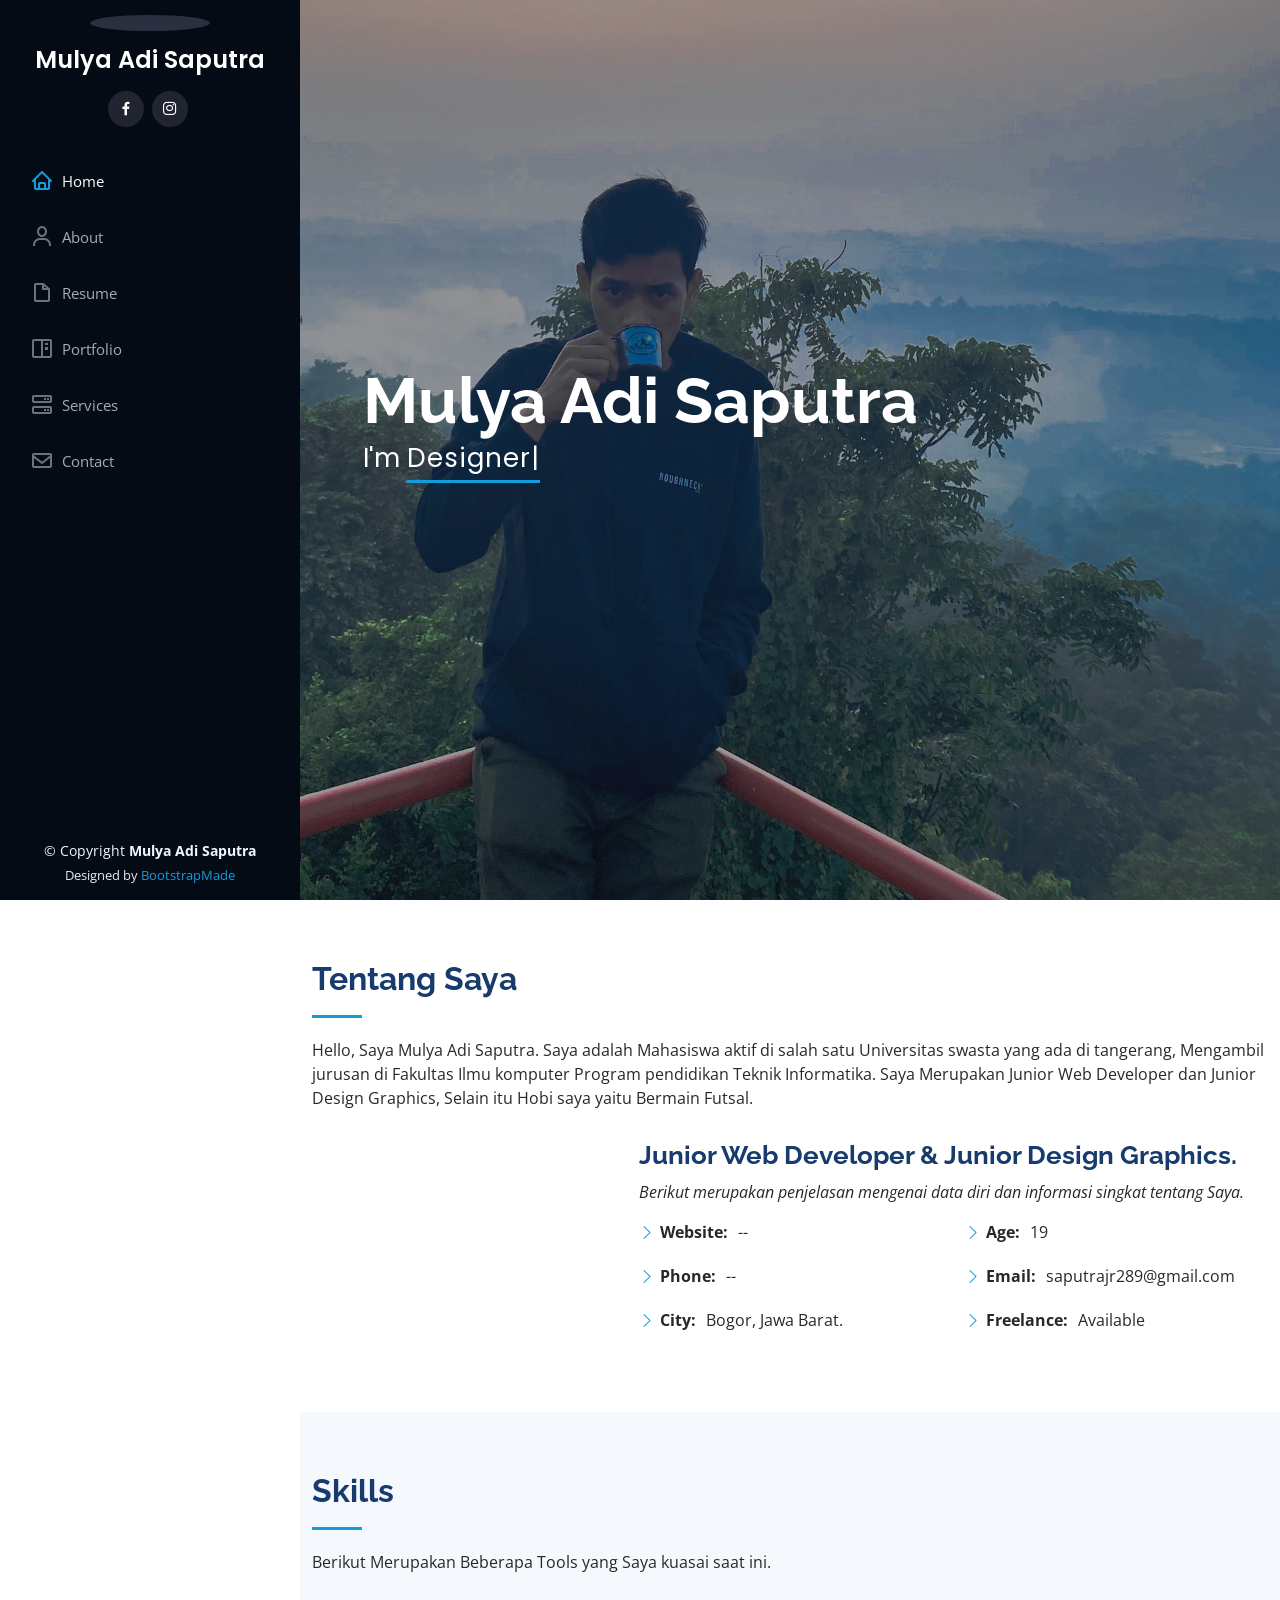
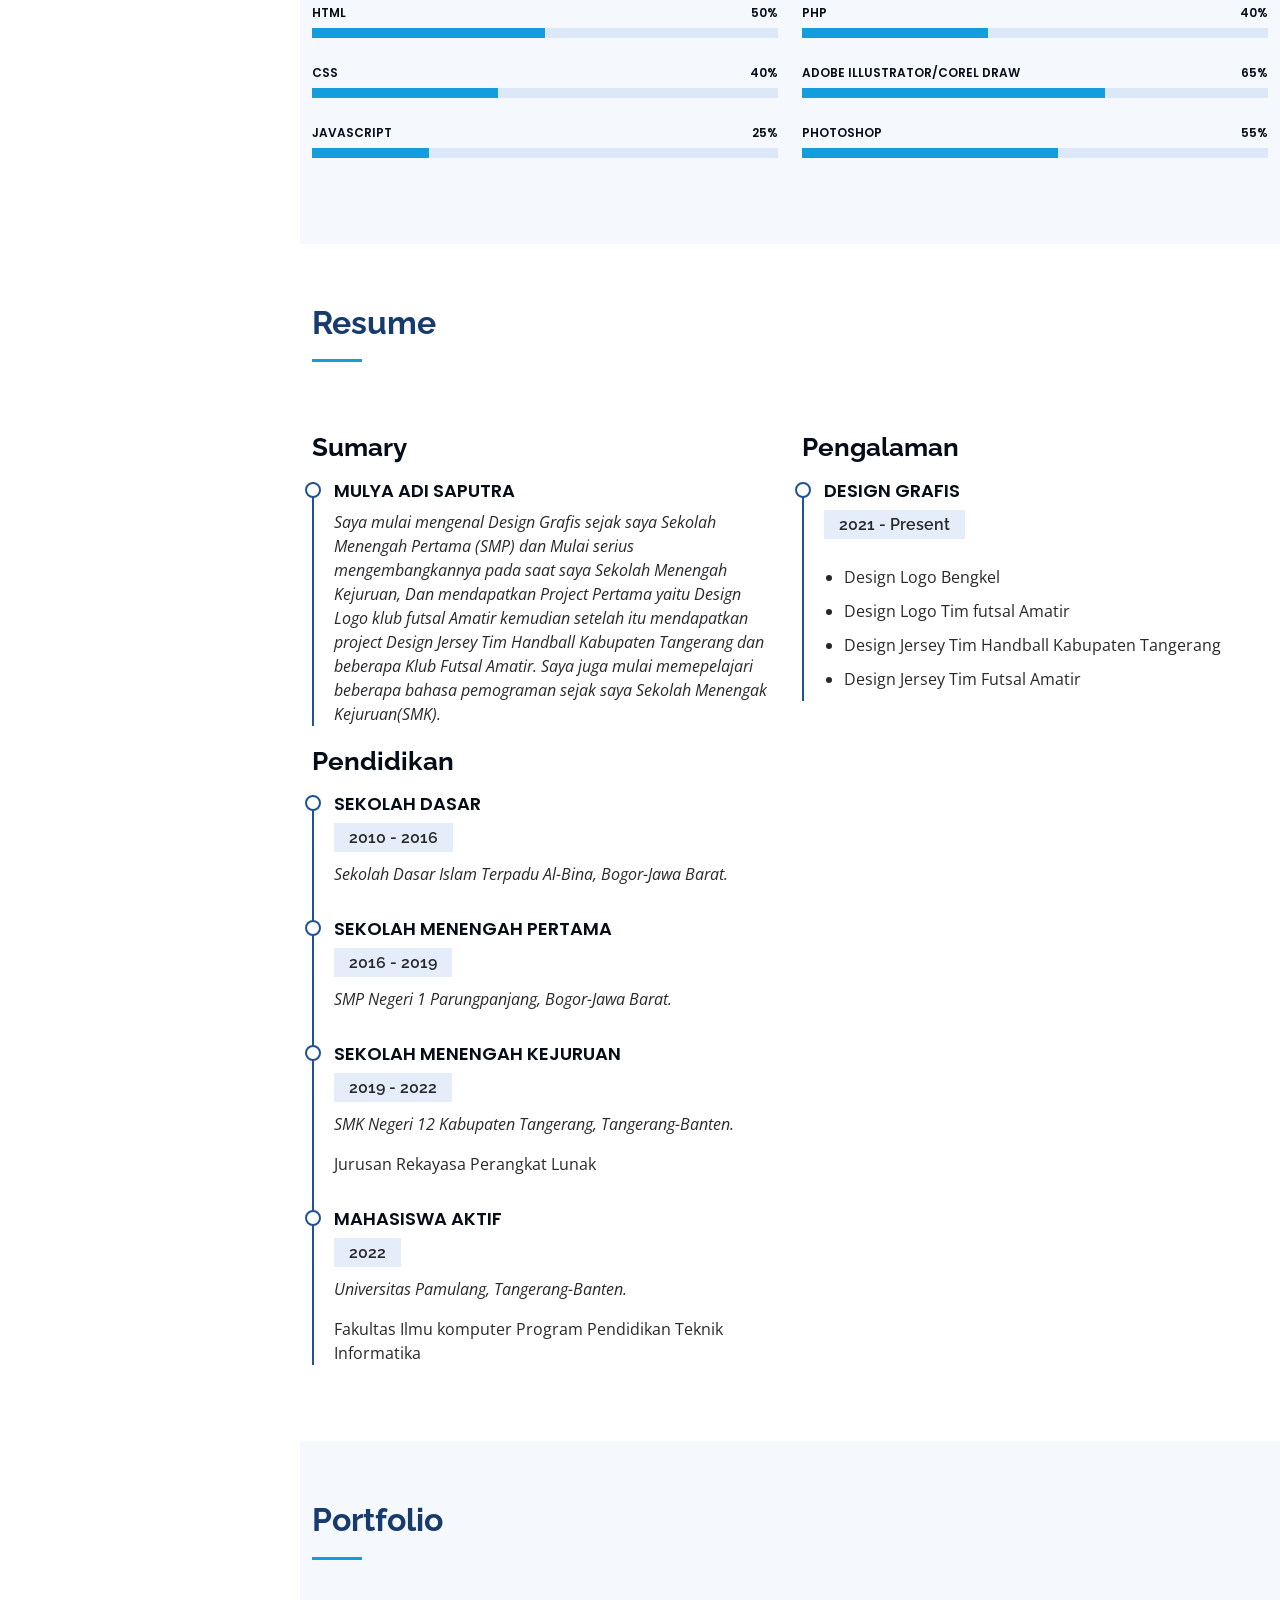
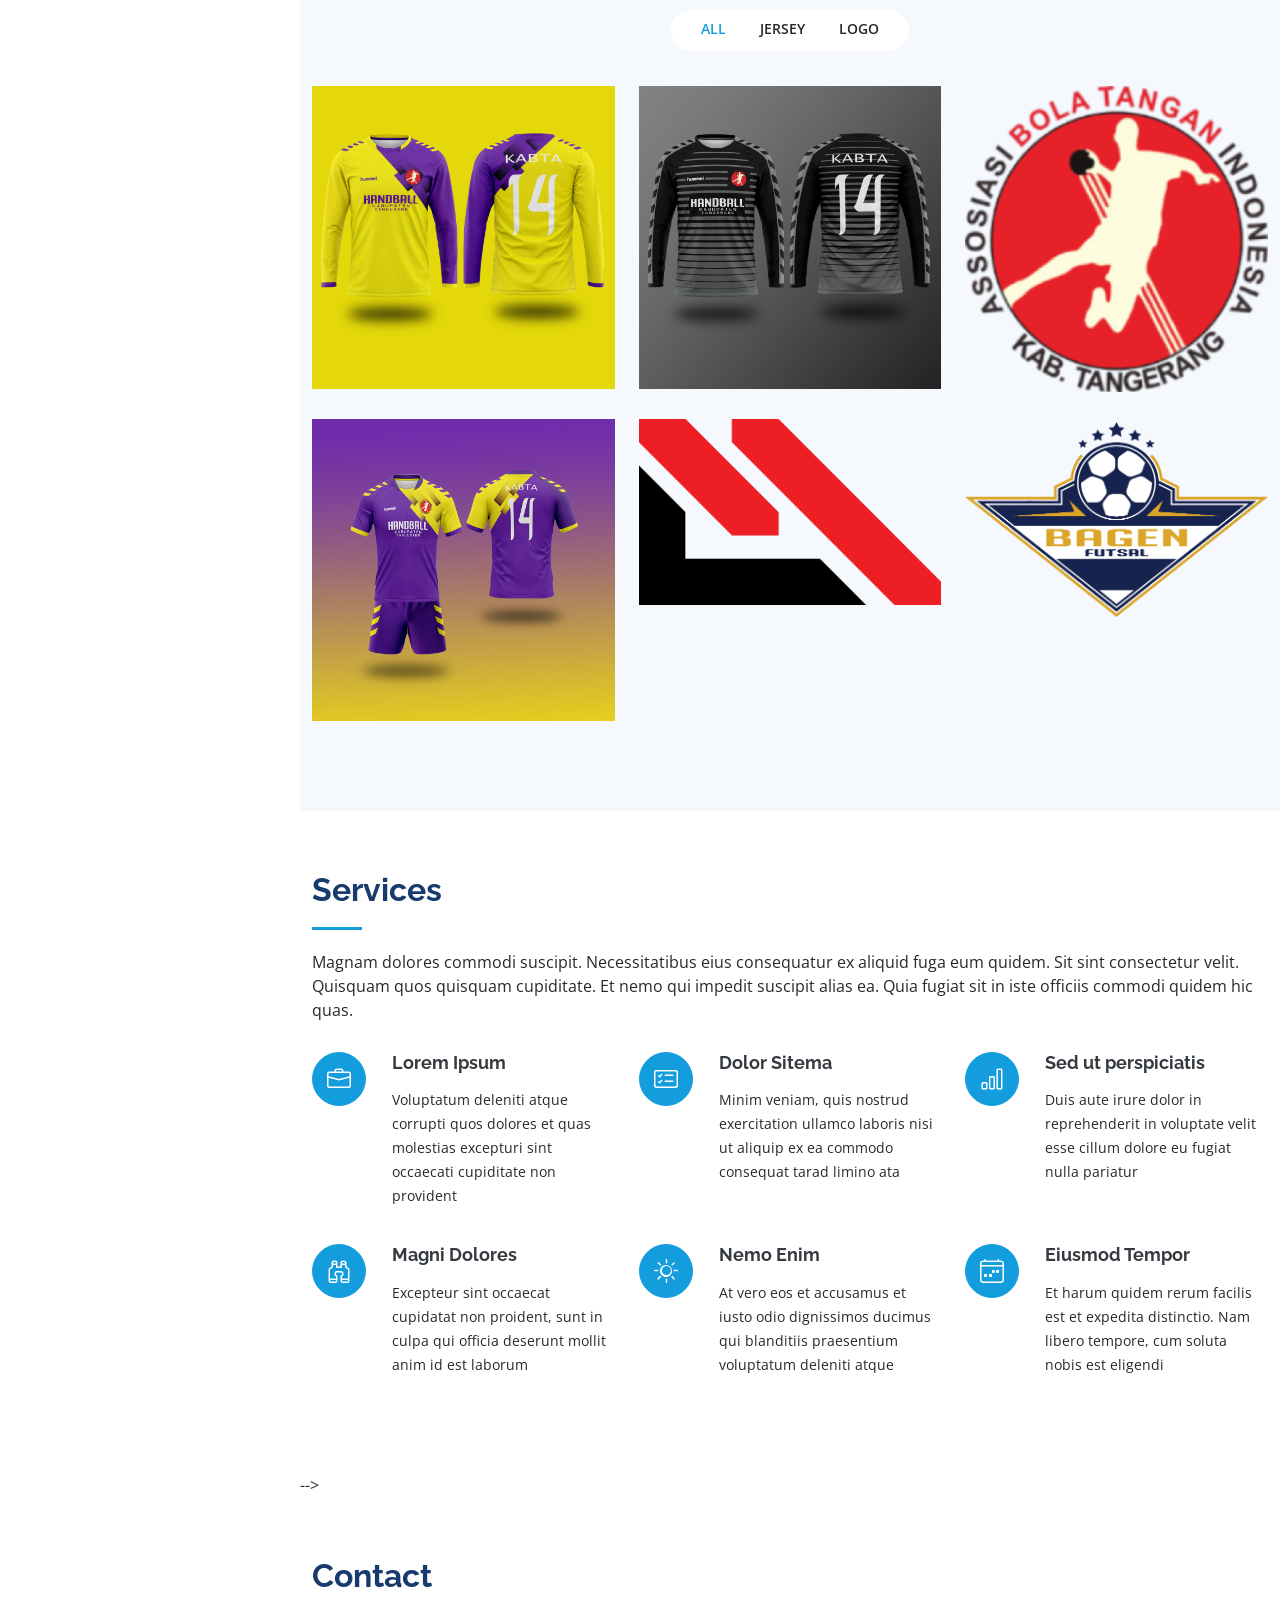
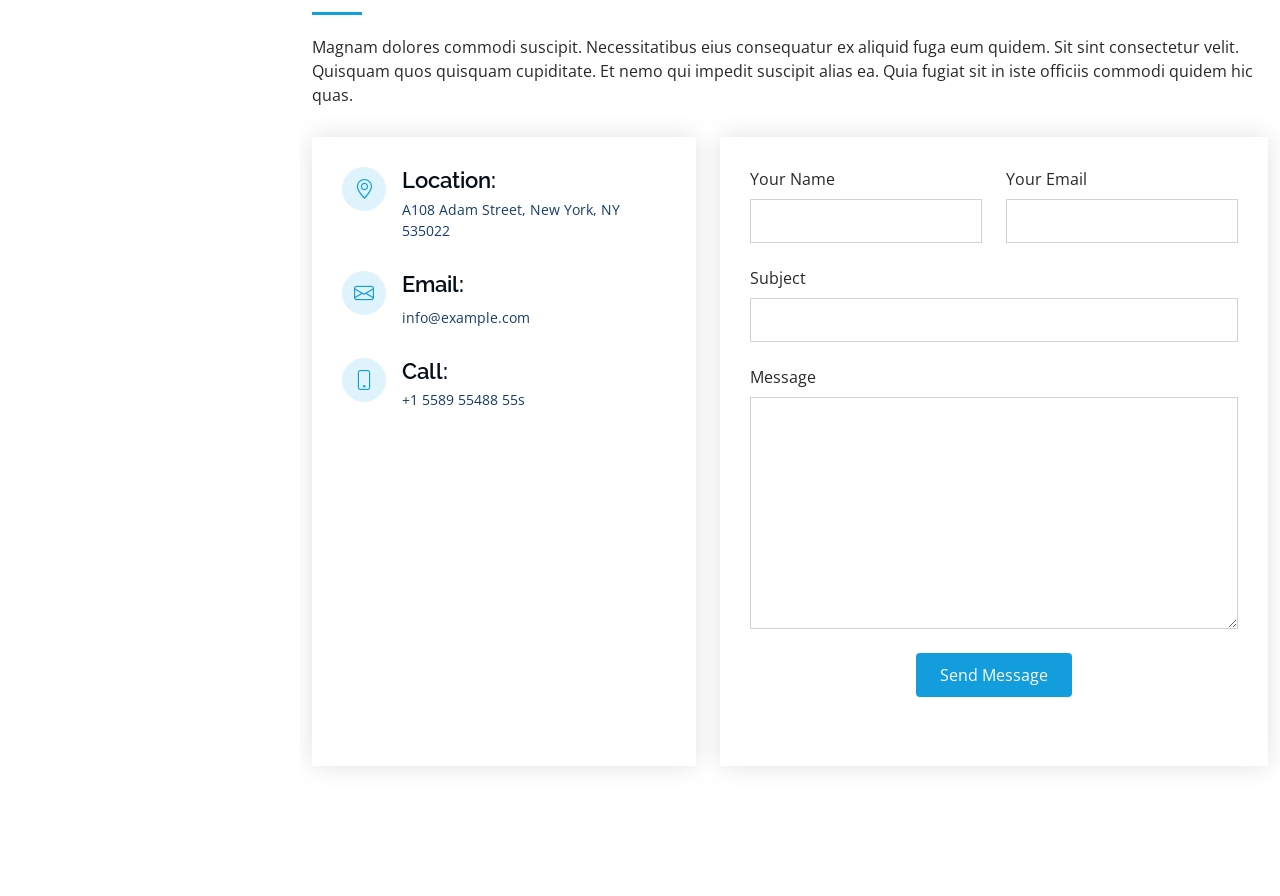
==== index.html @ 289c13e4 "first commit" ====
<!DOCTYPE html>
<html lang="en">

<head>
  <meta charset="utf-8">
  <meta content="width=device-width, initial-scale=1.0" name="viewport">

  <title> Mulya Adi Saputra</title>
  <meta content="" name="description">
  <meta content="" name="keywords">

  <!-- Favicons -->
  <link href="assets/img/mas.png" rel="icon">
  <link href="assets/img/apple-touch-icon.png" rel="apple-touch-icon">

  <!-- Google Fonts -->
  <link href="https://fonts.googleapis.com/css?family=Open+Sans:300,300i,400,400i,600,600i,700,700i|Raleway:300,300i,400,400i,500,500i,600,600i,700,700i|Poppins:300,300i,400,400i,500,500i,600,600i,700,700i" rel="stylesheet">

  <!-- Vendor CSS Files -->
  <link href="assets/vendor/aos/aos.css" rel="stylesheet">
  <link href="assets/vendor/bootstrap/css/bootstrap.min.css" rel="stylesheet">
  <link href="assets/vendor/bootstrap-icons/bootstrap-icons.css" rel="stylesheet">
  <link href="assets/vendor/boxicons/css/boxicons.min.css" rel="stylesheet">
  <link href="assets/vendor/glightbox/css/glightbox.min.css" rel="stylesheet">
  <link href="assets/vendor/swiper/swiper-bundle.min.css" rel="stylesheet">

  <!-- Template Main CSS File -->
  <link href="assets/css/style.css" rel="stylesheet">

  <!-- =======================================================
  * Template Name: iPortfolio - v3.9.1
  * Template URL: https://bootstrapmade.com/iportfolio-bootstrap-portfolio-websites-template/
  * Author: BootstrapMade.com
  * License: https://bootstrapmade.com/license/
  ======================================================== -->
</head>

<body>

  <!-- ======= Mobile nav toggle button ======= -->
  <i class="bi bi-list mobile-nav-toggle d-xl-none"></i>

  <!-- ======= Header ======= -->
  <header id="header">
    <div class="d-flex flex-column">

      <div class="profile">
        <img src="assets/img/profile.jpg" alt="" class="img-fluid rounded-circle">
        <h1 class="text-light"><a href="index.html">Mulya Adi Saputra</a></h1>
        <div class="social-links mt-3 text-center">
        <!--  <a href="#" class="twitter"><i class="bx bxl-twitter"></i></a>-->
          <a href="#" class="facebook"><i class="bx bxl-facebook"></i></a>
          <a href="#" class="instagram"><i class="bx bxl-instagram"></i></a>
          <!--<a href="#" class="google-plus"><i class="bx bxl-skype"></i></a>-->
          <!--<a href="#" class="linkedin"><i class="bx bxl-linkedin"></i></a>-->
        </div>
      </div>

      <nav id="navbar" class="nav-menu navbar">
        <ul>
          <li><a href="#hero" class="nav-link scrollto active"><i class="bx bx-home"></i> <span>Home</span></a></li>
          <li><a href="#about" class="nav-link scrollto"><i class="bx bx-user"></i> <span>About</span></a></li>
          <li><a href="#resume" class="nav-link scrollto"><i class="bx bx-file-blank"></i> <span>Resume</span></a></li>
          <li><a href="#portfolio" class="nav-link scrollto"><i class="bx bx-book-content"></i> <span>Portfolio</span></a></li>
          <li><a href="#services" class="nav-link scrollto"><i class="bx bx-server"></i> <span>Services</span></a></li>
          <li><a href="#contact" class="nav-link scrollto"><i class="bx bx-envelope"></i> <span>Contact</span></a></li>
        </ul>
      </nav><!-- .nav-menu -->
    </div>
  </header><!-- End Header -->

  <!-- ======= Hero Section ======= -->
  <section id="hero" class="d-flex flex-column justify-content-center align-items-center">
    <div class="hero-container" data-aos="fade-in">
      <h1>Mulya Adi Saputra</h1>
      <p>I'm <span class="typed" data-typed-items="Designer, Jersey Designer, Freelancer, Futsal Player"></span></p>
    </div>
  </section><!-- End Hero -->

  <main id="main">

    <!-- ======= About Section ======= -->
    <section id="about" class="about">
      <div class="container">

        <div class="section-title">
          <h2>Tentang Saya</h2>
          <p>Hello, Saya Mulya Adi Saputra. Saya adalah Mahasiswa aktif di salah satu Universitas swasta yang ada di tangerang, Mengambil jurusan di Fakultas Ilmu komputer Program pendidikan Teknik Informatika. Saya Merupakan Junior Web Developer dan Junior Design Graphics, Selain itu Hobi saya yaitu Bermain Futsal. </p>
        </div>

        <div class="row">
          <div class="col-lg-4" data-aos="fade-right">
            <img src="assets/img/profile.jpg" class="img-fluid" alt="">
          </div>
          <div class="col-lg-8 pt-4 pt-lg-0 content" data-aos="fade-left">
            <h3>Junior Web Developer &amp; Junior Design Graphics.</h3>
            <p class="fst-italic">
              Berikut merupakan penjelasan mengenai data diri dan informasi singkat tentang Saya.
            </p>
            <div class="row">
              <div class="col-lg-6">
                <ul>
                  <!--<li><i class="bi bi-chevron-right"></i> <strong>Birthday:</strong> <span>1 May 1995</span></li>-->
                  <li><i class="bi bi-chevron-right"></i> <strong>Website:</strong> <span>--</span></li>
                  <li><i class="bi bi-chevron-right"></i> <strong>Phone:</strong> <span>--</span></li>
                  <li><i class="bi bi-chevron-right"></i> <strong>City:</strong> <span>Bogor, Jawa Barat.</span></li>
                </ul>
              </div>
              <div class="col-lg-6">
                <ul>
                  <li><i class="bi bi-chevron-right"></i> <strong>Age:</strong> <span>19</span></li>
                   <!--<li><i class="bi bi-chevron-right"></i> <strong>Degree:</strong> <span>Master</span></li>-->
                  <li><i class="bi bi-chevron-right"></i> <strong>Email:</strong> <span>saputrajr289@gmail.com</span></li>
                  <li><i class="bi bi-chevron-right"></i> <strong>Freelance:</strong> <span>Available</span></li>
                </ul>
              </div>
            </div>
            <p>
              <!--Officiis eligendi itaque labore et dolorum mollitia officiis optio vero. Quisquam sunt adipisci omnis et ut. Nulla accusantium dolor incidunt officia tempore. Et eius omnis.
              Cupiditate ut dicta maxime officiis quidem quia. Sed et consectetur qui quia repellendus itaque neque. Aliquid amet quidem ut quaerat cupiditate. Ab et eum qui repellendus omnis culpa magni laudantium dolores.
            </p>-->
          </div>
        </div>

      </div>
    </section><!-- End About Section -->

    <!-- ======= Facts Section ======= -->
    <!--<section id="facts" class="facts">
      <div class="container">

        <div class="section-title">
          <h2>Facts</h2>
          <p>Magnam dolores commodi suscipit. Necessitatibus eius consequatur ex aliquid fuga eum quidem. Sit sint consectetur velit. Quisquam quos quisquam cupiditate. Et nemo qui impedit suscipit alias ea. Quia fugiat sit in iste officiis commodi quidem hic quas.</p>
        </div>

        <div class="row no-gutters">

          <div class="col-lg-3 col-md-6 d-md-flex align-items-md-stretch" data-aos="fade-up">
            <div class="count-box">
              <i class="bi bi-emoji-smile"></i>
              <span data-purecounter-start="0" data-purecounter-end="232" data-purecounter-duration="1" class="purecounter"></span>
              <p><strong>Happy Clients</strong> consequuntur quae</p>
            </div>
          </div>

          <div class="col-lg-3 col-md-6 d-md-flex align-items-md-stretch" data-aos="fade-up" data-aos-delay="100">
            <div class="count-box">
              <i class="bi bi-journal-richtext"></i>
              <span data-purecounter-start="0" data-purecounter-end="521" data-purecounter-duration="1" class="purecounter"></span>
              <p><strong>Projects</strong> adipisci atque cum quia aut</p>
            </div>
          </div>

          <div class="col-lg-3 col-md-6 d-md-flex align-items-md-stretch" data-aos="fade-up" data-aos-delay="200">
            <div class="count-box">
              <i class="bi bi-headset"></i>
              <span data-purecounter-start="0" data-purecounter-end="1453" data-purecounter-duration="1" class="purecounter"></span>
              <p><strong>Hours Of Support</strong> aut commodi quaerat</p>
            </div>
          </div>

          <div class="col-lg-3 col-md-6 d-md-flex align-items-md-stretch" data-aos="fade-up" data-aos-delay="300">
            <div class="count-box">
              <i class="bi bi-people"></i>
              <span data-purecounter-start="0" data-purecounter-end="32" data-purecounter-duration="1" class="purecounter"></span>
              <p><strong>Hard Workers</strong> rerum asperiores dolor</p>
            </div>
          </div>

        </div>

      </div>
    </section> --><!-- End Facts Section -->

    <!-- ======= Skills Section ======= -->
    <section id="skills" class="skills section-bg">
      <div class="container">

        <div class="section-title">
          <h2>Skills</h2>
          <p>Berikut Merupakan Beberapa Tools yang Saya kuasai saat ini.</p>
        </div>

        <div class="row skills-content">

          <div class="col-lg-6" data-aos="fade-up">

            <div class="progress">
              <span class="skill">HTML <i class="val">50%</i></span>
              <div class="progress-bar-wrap">
                <div class="progress-bar" role="progressbar" aria-valuenow="50" aria-valuemin="0" aria-valuemax="50"></div>
              </div>
            </div>

            <div class="progress">
              <span class="skill">CSS <i class="val">40%</i></span>
              <div class="progress-bar-wrap">
                <div class="progress-bar" role="progressbar" aria-valuenow="40" aria-valuemin="0" aria-valuemax="40"></div>
              </div>
            </div>

            <div class="progress">
              <span class="skill">JavaScript <i class="val">25%</i></span>
              <div class="progress-bar-wrap">
                <div class="progress-bar" role="progressbar" aria-valuenow="25" aria-valuemin="0" aria-valuemax="20"></div>
              </div>
            </div>

          </div>

          <div class="col-lg-6" data-aos="fade-up" data-aos-delay="100">

            <div class="progress">
              <span class="skill">PHP <i class="val">40%</i></span>
              <div class="progress-bar-wrap">
                <div class="progress-bar" role="progressbar" aria-valuenow="40" aria-valuemin="0" aria-valuemax="40"></div>
              </div>
            </div>

            <div class="progress">
              <span class="skill">Adobe Illustrator/Corel Draw<i class="val">65%</i></span>
              <div class="progress-bar-wrap">
                <div class="progress-bar" role="progressbar" aria-valuenow="65" aria-valuemin="0" aria-valuemax="65"></div>
              </div>
            </div>

            <div class="progress">
              <span class="skill">Photoshop <i class="val">55%</i></span>
              <div class="progress-bar-wrap">
                <div class="progress-bar" role="progressbar" aria-valuenow="55" aria-valuemin="0" aria-valuemax="100"></div>
              </div>
            </div>

          </div>

        </div>

      </div>
    </section><!-- End Skills Section -->

    <!-- ======= Resume Section ======= -->
    <section id="resume" class="resume">
      <div class="container">

        <div class="section-title">
          <h2>Resume</h2>
          <p></p>
        </div>

        <div class="row">
          <div class="col-lg-6" data-aos="fade-up">
            <h3 class="resume-title">Sumary</h3>
            <div class="resume-item pb-0">
              <h4>Mulya Adi Saputra</h4>
              <p><em>Saya mulai mengenal Design Grafis sejak saya Sekolah Menengah Pertama (SMP) dan Mulai serius mengembangkannya pada saat saya Sekolah Menengah Kejuruan,
                     Dan mendapatkan Project Pertama yaitu Design Logo klub futsal Amatir 
                     kemudian setelah itu mendapatkan project Design Jersey Tim Handball Kabupaten Tangerang dan beberapa Klub Futsal Amatir. Saya juga mulai memepelajari beberapa bahasa pemograman sejak saya Sekolah Menengak Kejuruan(SMK).
                    </em></p>
              <ul>
                <!--<li>Portland par 127,Orlando, FL</li>
                <li>(123) 456-7891</li>
                <li>alice.barkley@example.com</li>-->
              </ul>
            </div>

            <h3 class="resume-title">Pendidikan</h3>
            <div class="resume-item">
              <h4>Sekolah Dasar <!--&amp; Graphic Design--></h4>
              <h5>2010 - 2016</h5>
              <p><em>Sekolah Dasar Islam Terpadu Al-Bina, Bogor-Jawa Barat.</em></p>
              <p></p>
            </div>
            <div class="resume-item">
              <h4>Sekolah Menengah Pertama <!--&amp; Graphic Design--> </h4>
              <h5>2016 - 2019</h5>
              <p><em>SMP Negeri 1 Parungpanjang, Bogor-Jawa Barat.</em></p>
              <p></p>
            </div>
            <div class="resume-item">
              <h4>Sekolah Menengah Kejuruan <!--&amp; Graphic Design--> </h4>
              <h5>2019 - 2022</h5>
              <p><em>SMK Negeri 12 Kabupaten Tangerang, Tangerang-Banten.</em></p>
              <p>Jurusan Rekayasa Perangkat Lunak</p>
            </div>
            <div class="resume-item">
              <h4>Mahasiswa Aktif <!--&amp; Graphic Design--> </h4>
              <h5>2022</h5>
              <p><em>Universitas Pamulang, Tangerang-Banten.</em></p>
              <p>Fakultas Ilmu komputer Program Pendidikan Teknik Informatika</p>
            </div>
          </div>
          <div class="col-lg-6" data-aos="fade-up" data-aos-delay="100">
            <h3 class="resume-title">Pengalaman</h3>
            <div class="resume-item">
              <h4>Design Grafis</h4>
              <h5>2021 - Present</h5>
              <p><em> </em></p>
              <ul>
                <li>Design Logo Bengkel</li>
                <li>Design Logo Tim futsal Amatir </li>
                <li>Design Jersey Tim Handball Kabupaten Tangerang</li>
                <li>Design Jersey Tim Futsal Amatir</li>
              </ul>
            </div>
            <!--<div class="resume-item">
              <h4>Graphic design specialist</h4>
              <h5>2017 - 2018</h5>
              <p><em>Stepping Stone Advertising, New York, NY</em></p>
              <ul>
                <li>Developed numerous marketing programs (logos, brochures,infographics, presentations, and advertisements).</li>
                <li>Managed up to 5 projects or tasks at a given time while under pressure</li>
                <li>Recommended and consulted with clients on the most appropriate graphic design</li>
                <li>Created 4+ design presentations and proposals a month for clients and account managers</li>
              </ul>
            </div>-->
          </div>
        </div>

      </div>
    </section><!-- End Resume Section -->

    <!-- ======= Portfolio Section ======= -->
    <section id="portfolio" class="portfolio section-bg">
      <div class="container">

        <div class="section-title">
          <h2>Portfolio</h2>
          <p></p>
        </div>

        <div class="row" data-aos="fade-up">
          <div class="col-lg-12 d-flex justify-content-center">
            <ul id="portfolio-flters">
              <li data-filter="*" class="filter-active">All</li>
              <li data-filter=".filter-app">Jersey</li>
              <li data-filter=".filter-card">Logo</li>
              <!--<li data-filter=".filter-web">Web</li>-->
            </ul>
          </div>
        </div>

        <div class="row portfolio-container" data-aos="fade-up" data-aos-delay="100">

          <div class="col-lg-4 col-md-6 portfolio-item filter-app">
            <div class="portfolio-wrap">
              <img src="assets/img/portfolio/GK1.jpg" class="img-fluid" alt="">
              <div class="portfolio-links">
                <a href="assets/img/portfolio/GK1.jpg" data-gallery="portfolioGallery" class="portfolio-lightbox" title="App 1"><i class="bx bx-plus"></i></a>
                <a href="portfolio-details.html" title="More Details"><i class="bx bx-link"></i></a>
              </div>
            </div>
          </div>

          <!--<div class="col-lg-4 col-md-6 portfolio-item filter-web">
            <div class="portfolio-wrap">
              <img src="assets/img/portfolio/portfolio-2.jpg" class="img-fluid" alt="">
              <div class="portfolio-links">
                <a href="assets/img/portfolio/portfolio-2.jpg" data-gallery="portfolioGallery" class="portfolio-lightbox" title="Web 3"><i class="bx bx-plus"></i></a>
                <a href="portfolio-details.html" title="More Details"><i class="bx bx-link"></i></a>
              </div>
            </div>
          </div>-->

          <div class="col-lg-4 col-md-6 portfolio-item filter-app">
            <div class="portfolio-wrap">
              <img src="assets/img/portfolio/GK2.jpg" class="img-fluid" alt="">
              <div class="portfolio-links">
                <a href="assets/img/portfolio/GK2.jpg" data-gallery="portfolioGallery" class="portfolio-lightbox" title="App 2"><i class="bx bx-plus"></i></a>
                <a href="portfolio-details.html" title="More Details"><i class="bx bx-link"></i></a>
              </div>
            </div>
          </div>

          <div class="col-lg-4 col-md-6 portfolio-item filter-card">
            <div class="portfolio-wrap">
              <img src="assets/img/portfolio/hb.png" class="img-fluid" alt="">
              <div class="portfolio-links">
                <a href="assets/img/portfolio/hb.png" data-gallery="portfolioGallery" class="portfolio-lightbox" title="Card 2"><i class="bx bx-plus"></i></a>
                <a href="portfolio-details.html" title="More Details"><i class="bx bx-link"></i></a>
              </div>
            </div>
          </div>

          <!--<div class="col-lg-4 col-md-6 portfolio-item filter-web">
            <div class="portfolio-wrap">
              <img src="assets/img/portfolio/portfolio-5.jpg" class="img-fluid" alt="">
              <div class="portfolio-links">
                <a href="assets/img/portfolio/portfolio-5.jpg" data-gallery="portfolioGallery" class="portfolio-lightbox" title="Web 2"><i class="bx bx-plus"></i></a>
                <a href="portfolio-details.html" title="More Details"><i class="bx bx-link"></i></a>
              </div>
            </div>
          </div>-->

          <div class="col-lg-4 col-md-6 portfolio-item filter-app">
            <div class="portfolio-wrap">
              <img src="assets/img/portfolio/ungukuning.jpg" class="img-fluid" alt="">
              <div class="portfolio-links">
                <a href="assets/img/portfolio/ungukuning.jpg" data-gallery="portfolioGallery" class="portfolio-lightbox" title="App 3"><i class="bx bx-plus"></i></a>
                <a href="portfolio-details.html" title="More Details"><i class="bx bx-link"></i></a>
              </div>
            </div>
          </div>

          <div class="col-lg-4 col-md-6 portfolio-item filter-card">
            <div class="portfolio-wrap">
              <img src="assets/img/portfolio/mas.png" class="img-fluid" alt="">
              <div class="portfolio-links">
                <a href="assets/img/portfolio/mas.png" data-gallery="portfolioGallery" class="portfolio-lightbox" title="Card 1"><i class="bx bx-plus"></i></a>
                <a href="portfolio-details.html" title="More Details"><i class="bx bx-link"></i></a>
              </div>
            </div>
          </div>

          <div class="col-lg-4 col-md-6 portfolio-item filter-card">
            <div class="portfolio-wrap">
              <img src="assets/img/portfolio/Bagen.png" class="img-fluid" alt="">
              <div class="portfolio-links">
                <a href="assets/img/portfolio/Bagen.png" data-gallery="portfolioGallery" class="portfolio-lightbox" title="Card 3"><i class="bx bx-plus"></i></a>
                <a href="portfolio-details.html" title="More Details"><i class="bx bx-link"></i></a>
              </div>
            </div>
          </div>

          <!--<div class="col-lg-4 col-md-6 portfolio-item filter-web">
            <div class="portfolio-wrap">
              <img src="assets/img/portfolio/portfolio-9.jpg" class="img-fluid" alt="">
              <div class="portfolio-links">
                <a href="assets/img/portfolio/portfolio-9.jpg" data-gallery="portfolioGallery" class="portfolio-lightbox" title="Web 3"><i class="bx bx-plus"></i></a>
                <a href="portfolio-details.html" title="More Details"><i class="bx bx-link"></i></a>
              </div>
            </div>
          </div>-->

        </div>

      </div>
    </section><!-- End Portfolio Section -->

    <!-- ======= Services Section ======= -->
    <section id="services" class="services">
      <div class="container">

        <div class="section-title">
          <h2>Services</h2>
          <p>Magnam dolores commodi suscipit. Necessitatibus eius consequatur ex aliquid fuga eum quidem. Sit sint consectetur velit. Quisquam quos quisquam cupiditate. Et nemo qui impedit suscipit alias ea. Quia fugiat sit in iste officiis commodi quidem hic quas.</p>
        </div>

        <div class="row">
          <div class="col-lg-4 col-md-6 icon-box" data-aos="fade-up">
            <div class="icon"><i class="bi bi-briefcase"></i></div>
            <h4 class="title"><a href="">Lorem Ipsum</a></h4>
            <p class="description">Voluptatum deleniti atque corrupti quos dolores et quas molestias excepturi sint occaecati cupiditate non provident</p>
          </div>
          <div class="col-lg-4 col-md-6 icon-box" data-aos="fade-up" data-aos-delay="100">
            <div class="icon"><i class="bi bi-card-checklist"></i></div>
            <h4 class="title"><a href="">Dolor Sitema</a></h4>
            <p class="description">Minim veniam, quis nostrud exercitation ullamco laboris nisi ut aliquip ex ea commodo consequat tarad limino ata</p>
          </div>
          <div class="col-lg-4 col-md-6 icon-box" data-aos="fade-up" data-aos-delay="200">
            <div class="icon"><i class="bi bi-bar-chart"></i></div>
            <h4 class="title"><a href="">Sed ut perspiciatis</a></h4>
            <p class="description">Duis aute irure dolor in reprehenderit in voluptate velit esse cillum dolore eu fugiat nulla pariatur</p>
          </div>
          <div class="col-lg-4 col-md-6 icon-box" data-aos="fade-up" data-aos-delay="300">
            <div class="icon"><i class="bi bi-binoculars"></i></div>
            <h4 class="title"><a href="">Magni Dolores</a></h4>
            <p class="description">Excepteur sint occaecat cupidatat non proident, sunt in culpa qui officia deserunt mollit anim id est laborum</p>
          </div>
          <div class="col-lg-4 col-md-6 icon-box" data-aos="fade-up" data-aos-delay="400">
            <div class="icon"><i class="bi bi-brightness-high"></i></div>
            <h4 class="title"><a href="">Nemo Enim</a></h4>
            <p class="description">At vero eos et accusamus et iusto odio dignissimos ducimus qui blanditiis praesentium voluptatum deleniti atque</p>
          </div>
          <div class="col-lg-4 col-md-6 icon-box" data-aos="fade-up" data-aos-delay="500">
            <div class="icon"><i class="bi bi-calendar4-week"></i></div>
            <h4 class="title"><a href="">Eiusmod Tempor</a></h4>
            <p class="description">Et harum quidem rerum facilis est et expedita distinctio. Nam libero tempore, cum soluta nobis est eligendi</p>
          </div>
        </div>

      </div>
    </section><!-- End Services Section -->

    <!-- ======= Testimonials Section ======= -->
   <!-- <section id="testimonials" class="testimonials section-bg">
      <div class="container">

        <div class="section-title">
          <h2>Testimonials</h2>
          <p>Magnam dolores commodi suscipit. Necessitatibus eius consequatur ex aliquid fuga eum quidem. Sit sint consectetur velit. Quisquam quos quisquam cupiditate. Et nemo qui impedit suscipit alias ea. Quia fugiat sit in iste officiis commodi quidem hic quas.</p>
        </div>

        <div class="testimonials-slider swiper" data-aos="fade-up" data-aos-delay="100">
          <div class="swiper-wrapper">

            <div class="swiper-slide">
              <div class="testimonial-item" data-aos="fade-up">
                <p>
                  <i class="bx bxs-quote-alt-left quote-icon-left"></i>
                  Proin iaculis purus consequat sem cure digni ssim donec porttitora entum suscipit rhoncus. Accusantium quam, ultricies eget id, aliquam eget nibh et. Maecen aliquam, risus at semper.
                  <i class="bx bxs-quote-alt-right quote-icon-right"></i>
                </p>
                <img src="assets/img/testimonials/testimonials-1.jpg" class="testimonial-img" alt="">
                <h3>Saul Goodman</h3>
                <h4>Ceo &amp; Founder</h4>
              </div>
            </div> -->
            <!-- End testimonial item -->

           <!-- <div class="swiper-slide">
              <div class="testimonial-item" data-aos="fade-up" data-aos-delay="100">
                <p>
                  <i class="bx bxs-quote-alt-left quote-icon-left"></i>
                  Export tempor illum tamen malis malis eram quae irure esse labore quem cillum quid cillum eram malis quorum velit fore eram velit sunt aliqua noster fugiat irure amet legam anim culpa.
                  <i class="bx bxs-quote-alt-right quote-icon-right"></i>
                </p>
                <img src="assets/img/testimonials/testimonials-2.jpg" class="testimonial-img" alt="">
                <h3>Sara Wilsson</h3>
                <h4>Designer</h4>
              </div>
            </div>-->
            <!-- End testimonial item -->

           <!-- <div class="swiper-slide">
              <div class="testimonial-item" data-aos="fade-up" data-aos-delay="200">
                <p>
                  <i class="bx bxs-quote-alt-left quote-icon-left"></i>
                  Enim nisi quem export duis labore cillum quae magna enim sint quorum nulla quem veniam duis minim tempor labore quem eram duis noster aute amet eram fore quis sint minim.
                  <i class="bx bxs-quote-alt-right quote-icon-right"></i>
                </p>
                <img src="assets/img/testimonials/testimonials-3.jpg" class="testimonial-img" alt="">
                <h3>Jena Karlis</h3>
                <h4>Store Owner</h4>
              </div>
            </div>-->
            <!-- End testimonial item -->

           <!-- <div class="swiper-slide">
              <div class="testimonial-item" data-aos="fade-up" data-aos-delay="300">
                <p>
                  <i class="bx bxs-quote-alt-left quote-icon-left"></i>
                  Fugiat enim eram quae cillum dolore dolor amet nulla culpa multos export minim fugiat minim velit minim dolor enim duis veniam ipsum anim magna sunt elit fore quem dolore labore illum veniam.
                  <i class="bx bxs-quote-alt-right quote-icon-right"></i>
                </p>
                <img src="assets/img/testimonials/testimonials-4.jpg" class="testimonial-img" alt="">
                <h3>Matt Brandon</h3>
                <h4>Freelancer</h4>
              </div>
            </div>-->
            <!-- End testimonial item -->

            <!--<div class="swiper-slide">
              <div class="testimonial-item" data-aos="fade-up" data-aos-delay="400">
                <p>
                  <i class="bx bxs-quote-alt-left quote-icon-left"></i>
                  Quis quorum aliqua sint quem legam fore sunt eram irure aliqua veniam tempor noster veniam enim culpa labore duis sunt culpa nulla illum cillum fugiat legam esse veniam culpa fore nisi cillum quid.
                  <i class="bx bxs-quote-alt-right quote-icon-right"></i>
                </p>
                <img src="assets/img/testimonials/testimonials-5.jpg" class="testimonial-img" alt="">
                <h3>John Larson</h3>
                <h4>Entrepreneur</h4>
              </div>
            </div>-->
            <!-- End testimonial item -->

          </div>
          <div class="swiper-pagination"></div>
        </div>

      </div>
    </section>--><!-- End Testimonials Section -->

    <!-- ======= Contact Section ======= -->
    <section id="contact" class="contact">
      <div class="container">

        <div class="section-title">
          <h2>Contact</h2>
          <p>Magnam dolores commodi suscipit. Necessitatibus eius consequatur ex aliquid fuga eum quidem. Sit sint consectetur velit. Quisquam quos quisquam cupiditate. Et nemo qui impedit suscipit alias ea. Quia fugiat sit in iste officiis commodi quidem hic quas.</p>
        </div>

        <div class="row" data-aos="fade-in">

          <div class="col-lg-5 d-flex align-items-stretch">
            <div class="info">
              <div class="address">
                <i class="bi bi-geo-alt"></i>
                <h4>Location:</h4>
                <p>A108 Adam Street, New York, NY 535022</p>
              </div>

              <div class="email">
                <i class="bi bi-envelope"></i>
                <h4>Email:</h4>
                <p>info@example.com</p>
              </div>

              <div class="phone">
                <i class="bi bi-phone"></i>
                <h4>Call:</h4>
                <p>+1 5589 55488 55s</p>
              </div>

              <iframe src="https://www.google.com/maps/embed?pb=!1m14!1m8!1m3!1d12097.433213460943!2d-74.0062269!3d40.7101282!3m2!1i1024!2i768!4f13.1!3m3!1m2!1s0x0%3A0xb89d1fe6bc499443!2sDowntown+Conference+Center!5e0!3m2!1smk!2sbg!4v1539943755621" frameborder="0" style="border:0; width: 100%; height: 290px;" allowfullscreen></iframe>
            </div>

          </div>

          <div class="col-lg-7 mt-5 mt-lg-0 d-flex align-items-stretch">
            <form action="forms/contact.php" method="post" role="form" class="php-email-form">
              <div class="row">
                <div class="form-group col-md-6">
                  <label for="name">Your Name</label>
                  <input type="text" name="name" class="form-control" id="name" required>
                </div>
                <div class="form-group col-md-6">
                  <label for="name">Your Email</label>
                  <input type="email" class="form-control" name="email" id="email" required>
                </div>
              </div>
              <div class="form-group">
                <label for="name">Subject</label>
                <input type="text" class="form-control" name="subject" id="subject" required>
              </div>
              <div class="form-group">
                <label for="name">Message</label>
                <textarea class="form-control" name="message" rows="10" required></textarea>
              </div>
              <div class="my-3">
                <div class="loading">Loading</div>
                <div class="error-message"></div>
                <div class="sent-message">Your message has been sent. Thank you!</div>
              </div>
              <div class="text-center"><button type="submit">Send Message</button></div>
            </form>
          </div>

        </div>

      </div>
    </section><!-- End Contact Section -->

  </main><!-- End #main -->

  <!-- ======= Footer ======= -->
  <footer id="footer">
    <div class="container">
      <div class="copyright">
        &copy; Copyright <strong><span>Mulya Adi Saputra</span></strong>
      </div>
      <div class="credits">
        <!-- All the links in the footer should remain intact. -->
        <!-- You can delete the links only if you purchased the pro version. -->
        <!-- Licensing information: https://bootstrapmade.com/license/ -->
        <!-- Purchase the pro version with working PHP/AJAX contact form: https://bootstrapmade.com/iportfolio-bootstrap-portfolio-websites-template/ -->
        Designed by <a href="https://bootstrapmade.com/">BootstrapMade</a>
      </div>
    </div>
  </footer><!-- End  Footer -->

  <a href="#" class="back-to-top d-flex align-items-center justify-content-center"><i class="bi bi-arrow-up-short"></i></a>

  <!-- Vendor JS Files -->
  <script src="assets/vendor/purecounter/purecounter_vanilla.js"></script>
  <script src="assets/vendor/aos/aos.js"></script>
  <script src="assets/vendor/bootstrap/js/bootstrap.bundle.min.js"></script>
  <script src="assets/vendor/glightbox/js/glightbox.min.js"></script>
  <script src="assets/vendor/isotope-layout/isotope.pkgd.min.js"></script>
  <script src="assets/vendor/swiper/swiper-bundle.min.js"></script>
  <script src="assets/vendor/typed.js/typed.min.js"></script>
  <script src="assets/vendor/waypoints/noframework.waypoints.js"></script>
  <script src="assets/vendor/php-email-form/validate.js"></script>

  <!-- Template Main JS File -->
  <script src="assets/js/main.js"></script>

</body>

</html>
---- assets/css/style.css ----
/**
* Template Name: iPortfolio - v3.9.1
* Template URL: https://bootstrapmade.com/iportfolio-bootstrap-portfolio-websites-template/
* Author: BootstrapMade.com
* License: https://bootstrapmade.com/license/
*/

/*--------------------------------------------------------------
# General
--------------------------------------------------------------*/
body {
  font-family: "Open Sans", sans-serif;
  color: #272829;
}

a {
  color: #149ddd;
  text-decoration: none;
}

a:hover {
  color: #37b3ed;
  text-decoration: none;
}

h1,
h2,
h3,
h4,
h5,
h6 {
  font-family: "Raleway", sans-serif;
}

/*--------------------------------------------------------------
# Back to top button
--------------------------------------------------------------*/
.back-to-top {
  position: fixed;
  visibility: hidden;
  opacity: 0;
  right: 15px;
  bottom: 15px;
  z-index: 996;
  background: #149ddd;
  width: 40px;
  height: 40px;
  border-radius: 50px;
  transition: all 0.4s;
}

.back-to-top i {
  font-size: 28px;
  color: #fff;
  line-height: 0;
}

.back-to-top:hover {
  background: #2eafec;
  color: #fff;
}

.back-to-top.active {
  visibility: visible;
  opacity: 1;
}

/*--------------------------------------------------------------
# Header
--------------------------------------------------------------*/
#header {
  position: fixed;
  top: 0;
  left: 0;
  bottom: 0;
  width: 300px;
  transition: all ease-in-out 0.5s;
  z-index: 9997;
  transition: all 0.5s;
  padding: 0 15px;
  background: #040b14;
  overflow-y: auto;
}

#header .profile img {
  margin: 15px auto;
  display: block;
  width: 120px;
  border: 8px solid #2c2f3f;
}

#header .profile h1 {
  font-size: 24px;
  margin: 0;
  padding: 0;
  font-weight: 600;
  -moz-text-align-last: center;
  text-align-last: center;
  font-family: "Poppins", sans-serif;
}

#header .profile h1 a,
#header .profile h1 a:hover {
  color: #fff;
  text-decoration: none;
}

#header .profile .social-links a {
  font-size: 18px;
  display: inline-block;
  background: #212431;
  color: #fff;
  line-height: 1;
  padding: 8px 0;
  margin-right: 4px;
  border-radius: 50%;
  text-align: center;
  width: 36px;
  height: 36px;
  transition: 0.3s;
}

#header .profile .social-links a:hover {
  background: #149ddd;
  color: #fff;
  text-decoration: none;
}

#main {
  margin-left: 300px;
}

@media (max-width: 1199px) {
  #header {
    left: -300px;
  }

  #main {
    margin-left: 0;
  }
}

/*--------------------------------------------------------------
# Navigation Menu
--------------------------------------------------------------*/
/* Desktop Navigation */
.nav-menu {
  padding: 30px 0 0 0;
}

.nav-menu * {
  margin: 0;
  padding: 0;
  list-style: none;
}

.nav-menu>ul>li {
  position: relative;
  white-space: nowrap;
}

.nav-menu a,
.nav-menu a:focus {
  display: flex;
  align-items: center;
  color: #a8a9b4;
  padding: 12px 15px;
  margin-bottom: 8px;
  transition: 0.3s;
  font-size: 15px;
}

.nav-menu a i,
.nav-menu a:focus i {
  font-size: 24px;
  padding-right: 8px;
  color: #6f7180;
}

.nav-menu a:hover,
.nav-menu .active,
.nav-menu .active:focus,
.nav-menu li:hover>a {
  text-decoration: none;
  color: #fff;
}

.nav-menu a:hover i,
.nav-menu .active i,
.nav-menu .active:focus i,
.nav-menu li:hover>a i {
  color: #149ddd;
}

/* Mobile Navigation */
.mobile-nav-toggle {
  position: fixed;
  right: 15px;
  top: 15px;
  z-index: 9998;
  border: 0;
  font-size: 24px;
  transition: all 0.4s;
  outline: none !important;
  background-color: #149ddd;
  color: #fff;
  width: 40px;
  height: 40px;
  display: inline-flex;
  align-items: center;
  justify-content: center;
  line-height: 0;
  border-radius: 50px;
  cursor: pointer;
}

.mobile-nav-active {
  overflow: hidden;
}

.mobile-nav-active #header {
  left: 0;
}

/*--------------------------------------------------------------
# Hero Section
--------------------------------------------------------------*/
#hero {
  width: 100%;
  height: 100vh;
  background: url("../img/utama-bg.jpg") top center;
  background-size: cover;
}

#hero:before {
  content: "";
  background: rgba(5, 13, 24, 0.3);
  position: absolute;
  bottom: 0;
  top: 0;
  left: 0;
  right: 0;
  z-index: 1;
}

#hero .hero-container {
  position: relative;
  z-index: 2;
  min-width: 300px;
}

#hero h1 {
  margin: 0 0 10px 0;
  font-size: 64px;
  font-weight: 700;
  line-height: 56px;
  color: #fff;
}

#hero p {
  color: #fff;
  margin-bottom: 50px;
  font-size: 26px;
  font-family: "Poppins", sans-serif;
}

#hero p span {
  color: #fff;
  padding-bottom: 4px;
  letter-spacing: 1px;
  border-bottom: 3px solid #149ddd;
}

@media (min-width: 1024px) {
  #hero {
    background-attachment: fixed;
  }
}

@media (max-width: 768px) {
  #hero h1 {
    font-size: 28px;
    line-height: 36px;
  }

  #hero h2 {
    font-size: 18px;
    line-height: 24px;
    margin-bottom: 30px;
  }
}

/*--------------------------------------------------------------
# Sections General
--------------------------------------------------------------*/
section {
  padding: 60px 0;
  overflow: hidden;
}

.section-bg {
  background: #f5f8fd;
}

.section-title {
  padding-bottom: 30px;
}

.section-title h2 {
  font-size: 32px;
  font-weight: bold;
  margin-bottom: 20px;
  padding-bottom: 20px;
  position: relative;
  color: #173b6c;
}

.section-title h2::after {
  content: "";
  position: absolute;
  display: block;
  width: 50px;
  height: 3px;
  background: #149ddd;
  bottom: 0;
  left: 0;
}

.section-title p {
  margin-bottom: 0;
}

/*--------------------------------------------------------------
# About
--------------------------------------------------------------*/
.about .content h3 {
  font-weight: 700;
  font-size: 26px;
  color: #173b6c;
}

.about .content ul {
  list-style: none;
  padding: 0;
}

.about .content ul li {
  margin-bottom: 20px;
  display: flex;
  align-items: center;
}

.about .content ul strong {
  margin-right: 10px;
}

.about .content ul i {
  font-size: 16px;
  margin-right: 5px;
  color: #149ddd;
  line-height: 0;
}

.about .content p:last-child {
  margin-bottom: 0;
}

/*--------------------------------------------------------------
# Facts
--------------------------------------------------------------*/
.facts {
  padding-bottom: 30px;
}

.facts .count-box {
  padding: 30px;
  width: 100%;
}

.facts .count-box i {
  display: block;
  font-size: 44px;
  color: #149ddd;
  float: left;
  line-height: 0;
}

.facts .count-box span {
  font-size: 48px;
  line-height: 40px;
  display: block;
  font-weight: 700;
  color: #050d18;
  margin-left: 60px;
}

.facts .count-box p {
  padding: 15px 0 0 0;
  margin: 0 0 0 60px;
  font-family: "Raleway", sans-serif;
  font-size: 14px;
  color: #122f57;
}

.facts .count-box a {
  font-weight: 600;
  display: block;
  margin-top: 20px;
  color: #122f57;
  font-size: 15px;
  font-family: "Poppins", sans-serif;
  transition: ease-in-out 0.3s;
}

.facts .count-box a:hover {
  color: #1f5297;
}

/*--------------------------------------------------------------
# Skills
--------------------------------------------------------------*/
.skills .progress {
  height: 60px;
  display: block;
  background: none;
  border-radius: 0;
}

.skills .progress .skill {
  padding: 0;
  margin: 0 0 6px 0;
  text-transform: uppercase;
  display: block;
  font-weight: 600;
  font-family: "Poppins", sans-serif;
  color: #050d18;
}

.skills .progress .skill .val {
  float: right;
  font-style: normal;
}

.skills .progress-bar-wrap {
  background: #dce8f8;
  height: 10px;
}

.skills .progress-bar {
  width: 1px;
  height: 10px;
  transition: 0.9s;
  background-color: #149ddd;
}

/*--------------------------------------------------------------
# Resume
--------------------------------------------------------------*/
.resume .resume-title {
  font-size: 26px;
  font-weight: 700;
  margin-top: 20px;
  margin-bottom: 20px;
  color: #050d18;
}

.resume .resume-item {
  padding: 0 0 20px 20px;
  margin-top: -2px;
  border-left: 2px solid #1f5297;
  position: relative;
}

.resume .resume-item h4 {
  line-height: 18px;
  font-size: 18px;
  font-weight: 600;
  text-transform: uppercase;
  font-family: "Poppins", sans-serif;
  color: #050d18;
  margin-bottom: 10px;
}

.resume .resume-item h5 {
  font-size: 16px;
  background: #e4edf9;
  padding: 5px 15px;
  display: inline-block;
  font-weight: 600;
  margin-bottom: 10px;
}

.resume .resume-item ul {
  padding-left: 20px;
}

.resume .resume-item ul li {
  padding-bottom: 10px;
}

.resume .resume-item:last-child {
  padding-bottom: 0;
}

.resume .resume-item::before {
  content: "";
  position: absolute;
  width: 16px;
  height: 16px;
  border-radius: 50px;
  left: -9px;
  top: 0;
  background: #fff;
  border: 2px solid #1f5297;
}

/*--------------------------------------------------------------
# Portfolio
--------------------------------------------------------------*/
.portfolio .portfolio-item {
  margin-bottom: 30px;
}

.portfolio #portfolio-flters {
  padding: 0;
  margin: 0 auto 35px auto;
  list-style: none;
  text-align: center;
  background: #fff;
  border-radius: 50px;
  padding: 2px 15px;
}

.portfolio #portfolio-flters li {
  cursor: pointer;
  display: inline-block;
  padding: 10px 15px 8px 15px;
  font-size: 14px;
  font-weight: 600;
  line-height: 1;
  text-transform: uppercase;
  color: #272829;
  margin-bottom: 5px;
  transition: all 0.3s ease-in-out;
}

.portfolio #portfolio-flters li:hover,
.portfolio #portfolio-flters li.filter-active {
  color: #149ddd;
}

.portfolio #portfolio-flters li:last-child {
  margin-right: 0;
}

.portfolio .portfolio-wrap {
  transition: 0.3s;
  position: relative;
  overflow: hidden;
  z-index: 1;
}

.portfolio .portfolio-wrap::before {
  content: "";
  background: rgba(255, 255, 255, 0.5);
  position: absolute;
  left: 0;
  right: 0;
  top: 0;
  bottom: 0;
  transition: all ease-in-out 0.3s;
  z-index: 2;
  opacity: 0;
}

.portfolio .portfolio-wrap .portfolio-links {
  opacity: 1;
  left: 0;
  right: 0;
  bottom: -60px;
  z-index: 3;
  position: absolute;
  transition: all ease-in-out 0.3s;
  display: flex;
  justify-content: center;
}

.portfolio .portfolio-wrap .portfolio-links a {
  color: #fff;
  font-size: 28px;
  text-align: center;
  background: rgba(20, 157, 221, 0.75);
  transition: 0.3s;
  width: 50%;
}

.portfolio .portfolio-wrap .portfolio-links a:hover {
  background: rgba(20, 157, 221, 0.95);
}

.portfolio .portfolio-wrap .portfolio-links a+a {
  border-left: 1px solid #37b3ed;
}

.portfolio .portfolio-wrap:hover::before {
  top: 0;
  left: 0;
  right: 0;
  bottom: 0;
  opacity: 1;
}

.portfolio .portfolio-wrap:hover .portfolio-links {
  opacity: 1;
  bottom: 0;
}

/*--------------------------------------------------------------
# Portfolio Details
--------------------------------------------------------------*/
.portfolio-details {
  padding-top: 40px;
}

.portfolio-details .portfolio-details-slider img {
  width: 100%;
}

.portfolio-details .portfolio-details-slider .swiper-pagination {
  margin-top: 20px;
  position: relative;
}

.portfolio-details .portfolio-details-slider .swiper-pagination .swiper-pagination-bullet {
  width: 7px;
  height: 7px;
  background-color: #fff;
  opacity: 1;
  border: 1px solid #149ddd;
}

.portfolio-details .portfolio-details-slider .swiper-pagination .swiper-pagination-bullet-active {
  background-color: #149ddd;
}

.portfolio-details .portfolio-info {
  padding: 30px;
  box-shadow: 0px 0 30px rgba(5, 13, 24, 0.08);
}

.portfolio-details .portfolio-info h3 {
  font-size: 22px;
  font-weight: 700;
  margin-bottom: 20px;
  padding-bottom: 20px;
  border-bottom: 1px solid #eee;
}

.portfolio-details .portfolio-info ul {
  list-style: none;
  padding: 0;
  font-size: 15px;
}

.portfolio-details .portfolio-info ul li+li {
  margin-top: 10px;
}

.portfolio-details .portfolio-description {
  padding-top: 30px;
}

.portfolio-details .portfolio-description h2 {
  font-size: 26px;
  font-weight: 700;
  margin-bottom: 20px;
}

.portfolio-details .portfolio-description p {
  padding: 0;
}

/*--------------------------------------------------------------
# Services
--------------------------------------------------------------*/
.services .icon-box {
  margin-bottom: 20px;
}

.services .icon {
  float: left;
  display: flex;
  align-items: center;
  justify-content: center;
  width: 54px;
  height: 54px;
  background: #149ddd;
  border-radius: 50%;
  transition: 0.5s;
  border: 1px solid #149ddd;
}

.services .icon i {
  color: #fff;
  font-size: 24px;
  line-height: 0;
}

.services .icon-box:hover .icon {
  background: #fff;
}

.services .icon-box:hover .icon i {
  color: #149ddd;
}

.services .title {
  margin-left: 80px;
  font-weight: 700;
  margin-bottom: 15px;
  font-size: 18px;
}

.services .title a {
  color: #343a40;
}

.services .title a:hover {
  color: #149ddd;
}

.services .description {
  margin-left: 80px;
  line-height: 24px;
  font-size: 14px;
}

/*--------------------------------------------------------------
# Testimonials
--------------------------------------------------------------*/
.testimonials .testimonials-carousel,
.testimonials .testimonials-slider {
  overflow: hidden;
}

.testimonials .testimonial-item {
  box-sizing: content-box;
  text-align: center;
  min-height: 320px;
}

.testimonials .testimonial-item .testimonial-img {
  width: 90px;
  border-radius: 50%;
  margin: 0 auto;
}

.testimonials .testimonial-item h3 {
  font-size: 18px;
  font-weight: bold;
  margin: 10px 0 5px 0;
  color: #111;
}

.testimonials .testimonial-item h4 {
  font-size: 14px;
  color: #999;
  margin: 0;
}

.testimonials .testimonial-item .quote-icon-left,
.testimonials .testimonial-item .quote-icon-right {
  color: #c3e8fa;
  font-size: 26px;
}

.testimonials .testimonial-item .quote-icon-left {
  display: inline-block;
  left: -5px;
  position: relative;
}

.testimonials .testimonial-item .quote-icon-right {
  display: inline-block;
  right: -5px;
  position: relative;
  top: 10px;
}

.testimonials .testimonial-item p {
  font-style: italic;
  margin: 0 15px 15px 15px;
  padding: 20px;
  background: #fff;
  position: relative;
  margin-bottom: 35px;
  border-radius: 6px;
  box-shadow: 0px 2px 15px rgba(0, 0, 0, 0.1);
}

.testimonials .testimonial-item p::after {
  content: "";
  width: 0;
  height: 0;
  border-top: 20px solid #fff;
  border-right: 20px solid transparent;
  border-left: 20px solid transparent;
  position: absolute;
  bottom: -20px;
  left: calc(50% - 20px);
}

.testimonials .swiper-pagination {
  margin-top: 20px;
  position: relative;
}

.testimonials .swiper-pagination .swiper-pagination-bullet {
  width: 12px;
  height: 12px;
  background-color: #fff;
  opacity: 1;
  border: 1px solid #149ddd;
}

.testimonials .swiper-pagination .swiper-pagination-bullet-active {
  background-color: #149ddd;
}

/*--------------------------------------------------------------
# Contact
--------------------------------------------------------------*/
.contact {
  padding-bottom: 130px;
}

.contact .info {
  padding: 30px;
  background: #fff;
  width: 100%;
  box-shadow: 0 0 24px 0 rgba(0, 0, 0, 0.12);
}

.contact .info i {
  font-size: 20px;
  color: #149ddd;
  float: left;
  width: 44px;
  height: 44px;
  background: #dff3fc;
  display: flex;
  justify-content: center;
  align-items: center;
  border-radius: 50px;
  transition: all 0.3s ease-in-out;
}

.contact .info h4 {
  padding: 0 0 0 60px;
  font-size: 22px;
  font-weight: 600;
  margin-bottom: 5px;
  color: #050d18;
}

.contact .info p {
  padding: 0 0 10px 60px;
  margin-bottom: 20px;
  font-size: 14px;
  color: #173b6c;
}

.contact .info .email p {
  padding-top: 5px;
}

.contact .info .social-links {
  padding-left: 60px;
}

.contact .info .social-links a {
  font-size: 18px;
  display: inline-block;
  background: #333;
  color: #fff;
  line-height: 1;
  padding: 8px 0;
  border-radius: 50%;
  text-align: center;
  width: 36px;
  height: 36px;
  transition: 0.3s;
  margin-right: 10px;
}

.contact .info .social-links a:hover {
  background: #149ddd;
  color: #fff;
}

.contact .info .email:hover i,
.contact .info .address:hover i,
.contact .info .phone:hover i {
  background: #149ddd;
  color: #fff;
}

.contact .php-email-form {
  width: 100%;
  padding: 30px;
  background: #fff;
  box-shadow: 0 0 24px 0 rgba(0, 0, 0, 0.12);
}

.contact .php-email-form .form-group {
  padding-bottom: 8px;
}

.contact .php-email-form .validate {
  display: none;
  color: red;
  margin: 0 0 15px 0;
  font-weight: 400;
  font-size: 13px;
}

.contact .php-email-form .error-message {
  display: none;
  color: #fff;
  background: #ed3c0d;
  text-align: left;
  padding: 15px;
  font-weight: 600;
}

.contact .php-email-form .error-message br+br {
  margin-top: 25px;
}

.contact .php-email-form .sent-message {
  display: none;
  color: #fff;
  background: #18d26e;
  text-align: center;
  padding: 15px;
  font-weight: 600;
}

.contact .php-email-form .loading {
  display: none;
  background: #fff;
  text-align: center;
  padding: 15px;
}

.contact .php-email-form .loading:before {
  content: "";
  display: inline-block;
  border-radius: 50%;
  width: 24px;
  height: 24px;
  margin: 0 10px -6px 0;
  border: 3px solid #18d26e;
  border-top-color: #eee;
  -webkit-animation: animate-loading 1s linear infinite;
  animation: animate-loading 1s linear infinite;
}

.contact .php-email-form .form-group {
  margin-bottom: 15px;
}

.contact .php-email-form label {
  padding-bottom: 8px;
}

.contact .php-email-form input,
.contact .php-email-form textarea {
  border-radius: 0;
  box-shadow: none;
  font-size: 14px;
}

.contact .php-email-form input {
  height: 44px;
}

.contact .php-email-form textarea {
  padding: 10px 15px;
}

.contact .php-email-form button[type=submit] {
  background: #149ddd;
  border: 0;
  padding: 10px 24px;
  color: #fff;
  transition: 0.4s;
  border-radius: 4px;
}

.contact .php-email-form button[type=submit]:hover {
  background: #37b3ed;
}

@-webkit-keyframes animate-loading {
  0% {
    transform: rotate(0deg);
  }

  100% {
    transform: rotate(360deg);
  }
}

@keyframes animate-loading {
  0% {
    transform: rotate(0deg);
  }

  100% {
    transform: rotate(360deg);
  }
}

/*--------------------------------------------------------------
# Breadcrumbs
--------------------------------------------------------------*/
.breadcrumbs {
  padding: 20px 0;
  background: #f9f9f9;
}

.breadcrumbs h2 {
  font-size: 26px;
  font-weight: 300;
}

.breadcrumbs ol {
  display: flex;
  flex-wrap: wrap;
  list-style: none;
  padding: 0;
  margin: 0;
  font-size: 15px;
}

.breadcrumbs ol li+li {
  padding-left: 10px;
}

.breadcrumbs ol li+li::before {
  display: inline-block;
  padding-right: 10px;
  color: #0e2442;
  content: "/";
}

@media (max-width: 768px) {
  .breadcrumbs .d-flex {
    display: block !important;
  }

  .breadcrumbs ol {
    display: block;
  }

  .breadcrumbs ol li {
    display: inline-block;
  }
}

/*--------------------------------------------------------------
# Footer
--------------------------------------------------------------*/
#footer {
  padding: 15px;
  color: #f4f6fd;
  font-size: 14px;
  position: fixed;
  left: 0;
  bottom: 0;
  width: 300px;
  z-index: 9999;
  background: #040b14;
}

#footer .copyright {
  text-align: center;
}

#footer .credits {
  padding-top: 5px;
  text-align: center;
  font-size: 13px;
  color: #eaebf0;
}

@media (max-width: 1199px) {
  #footer {
    position: static;
    width: auto;
    padding-right: 20px 15px;
  }
}
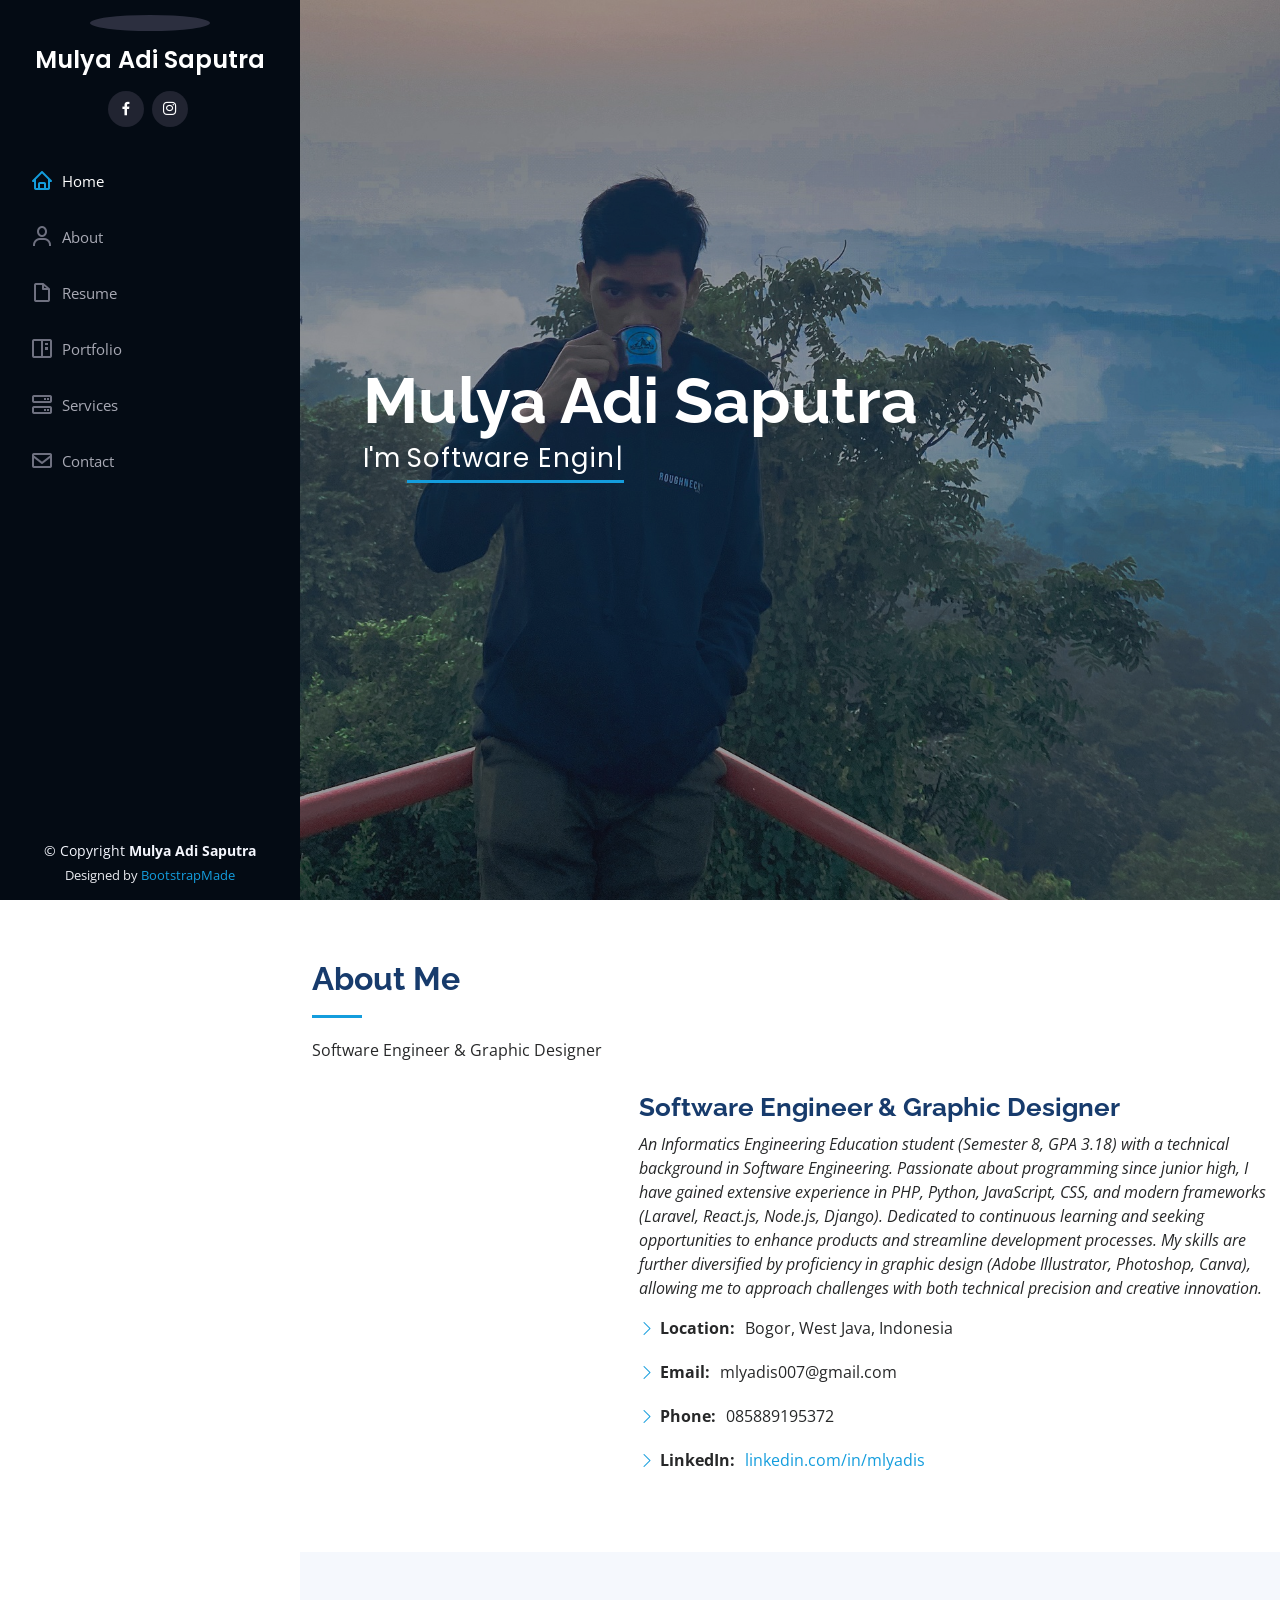
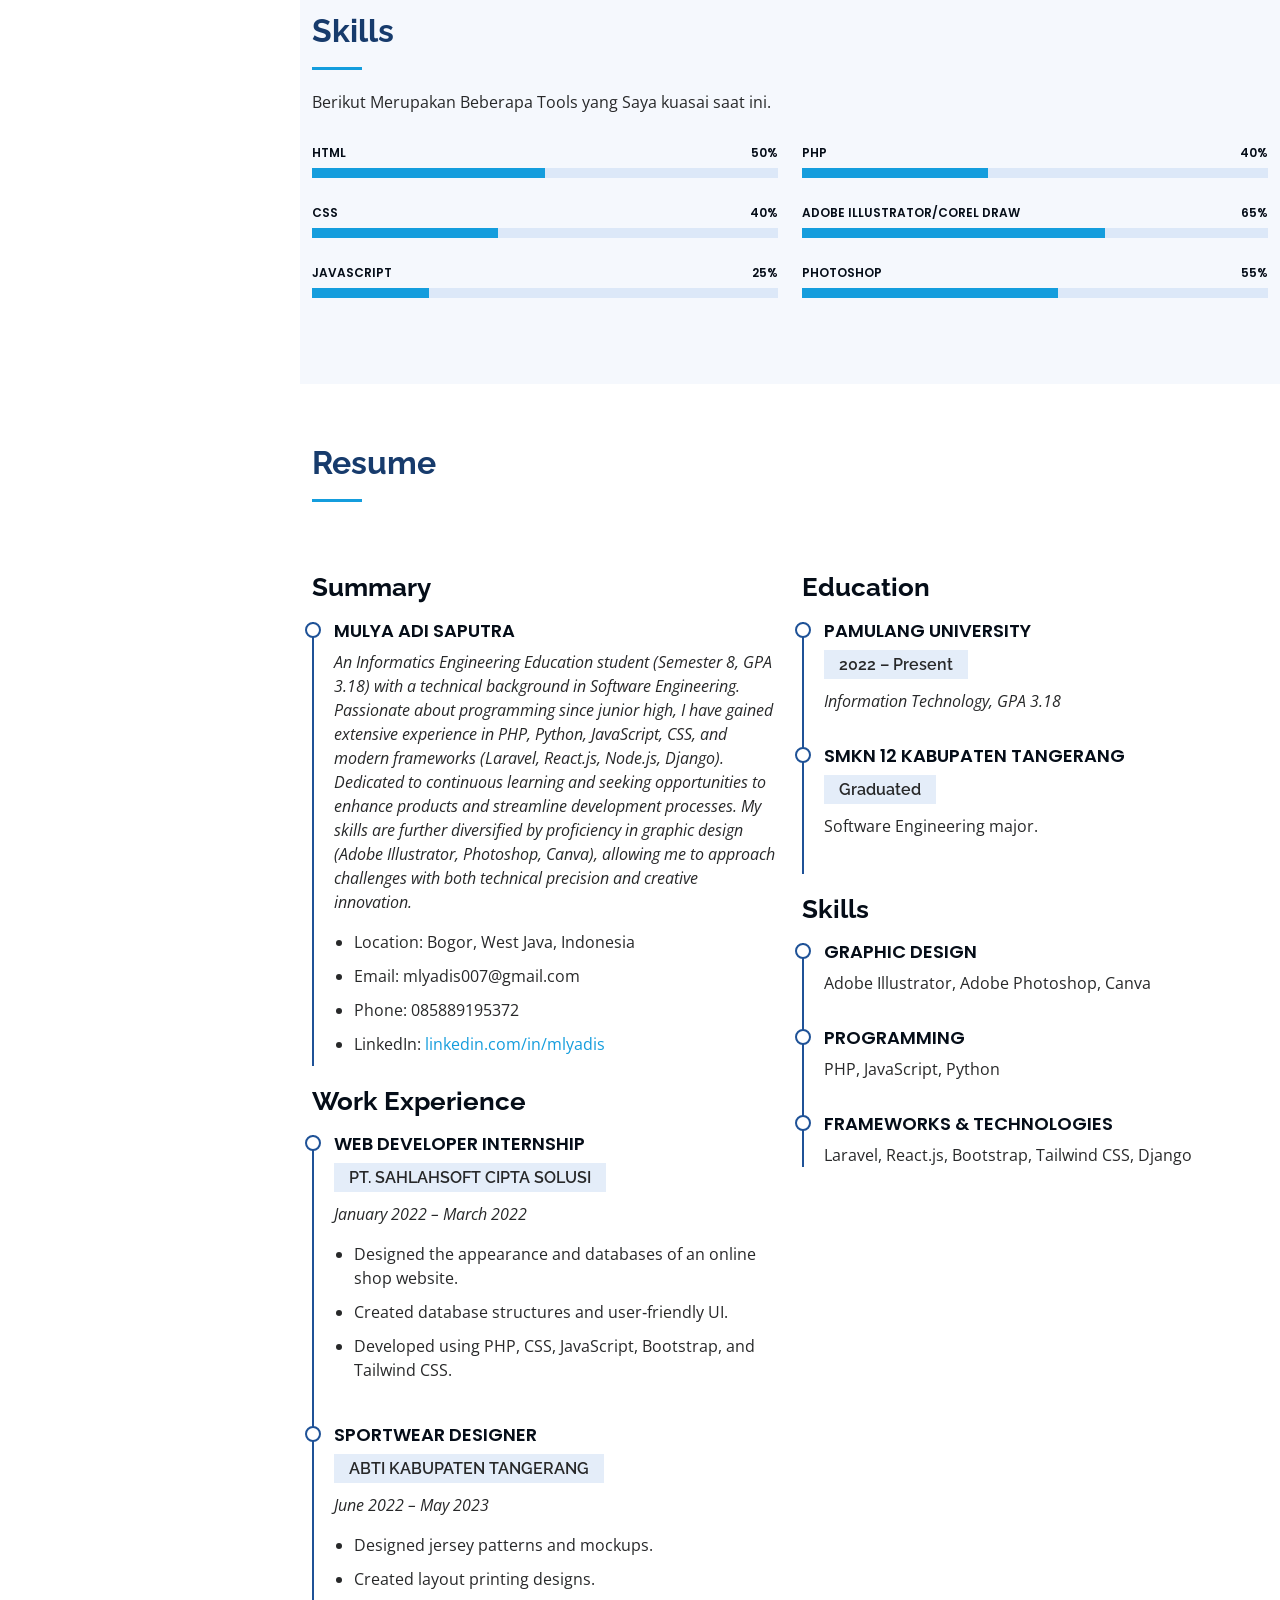
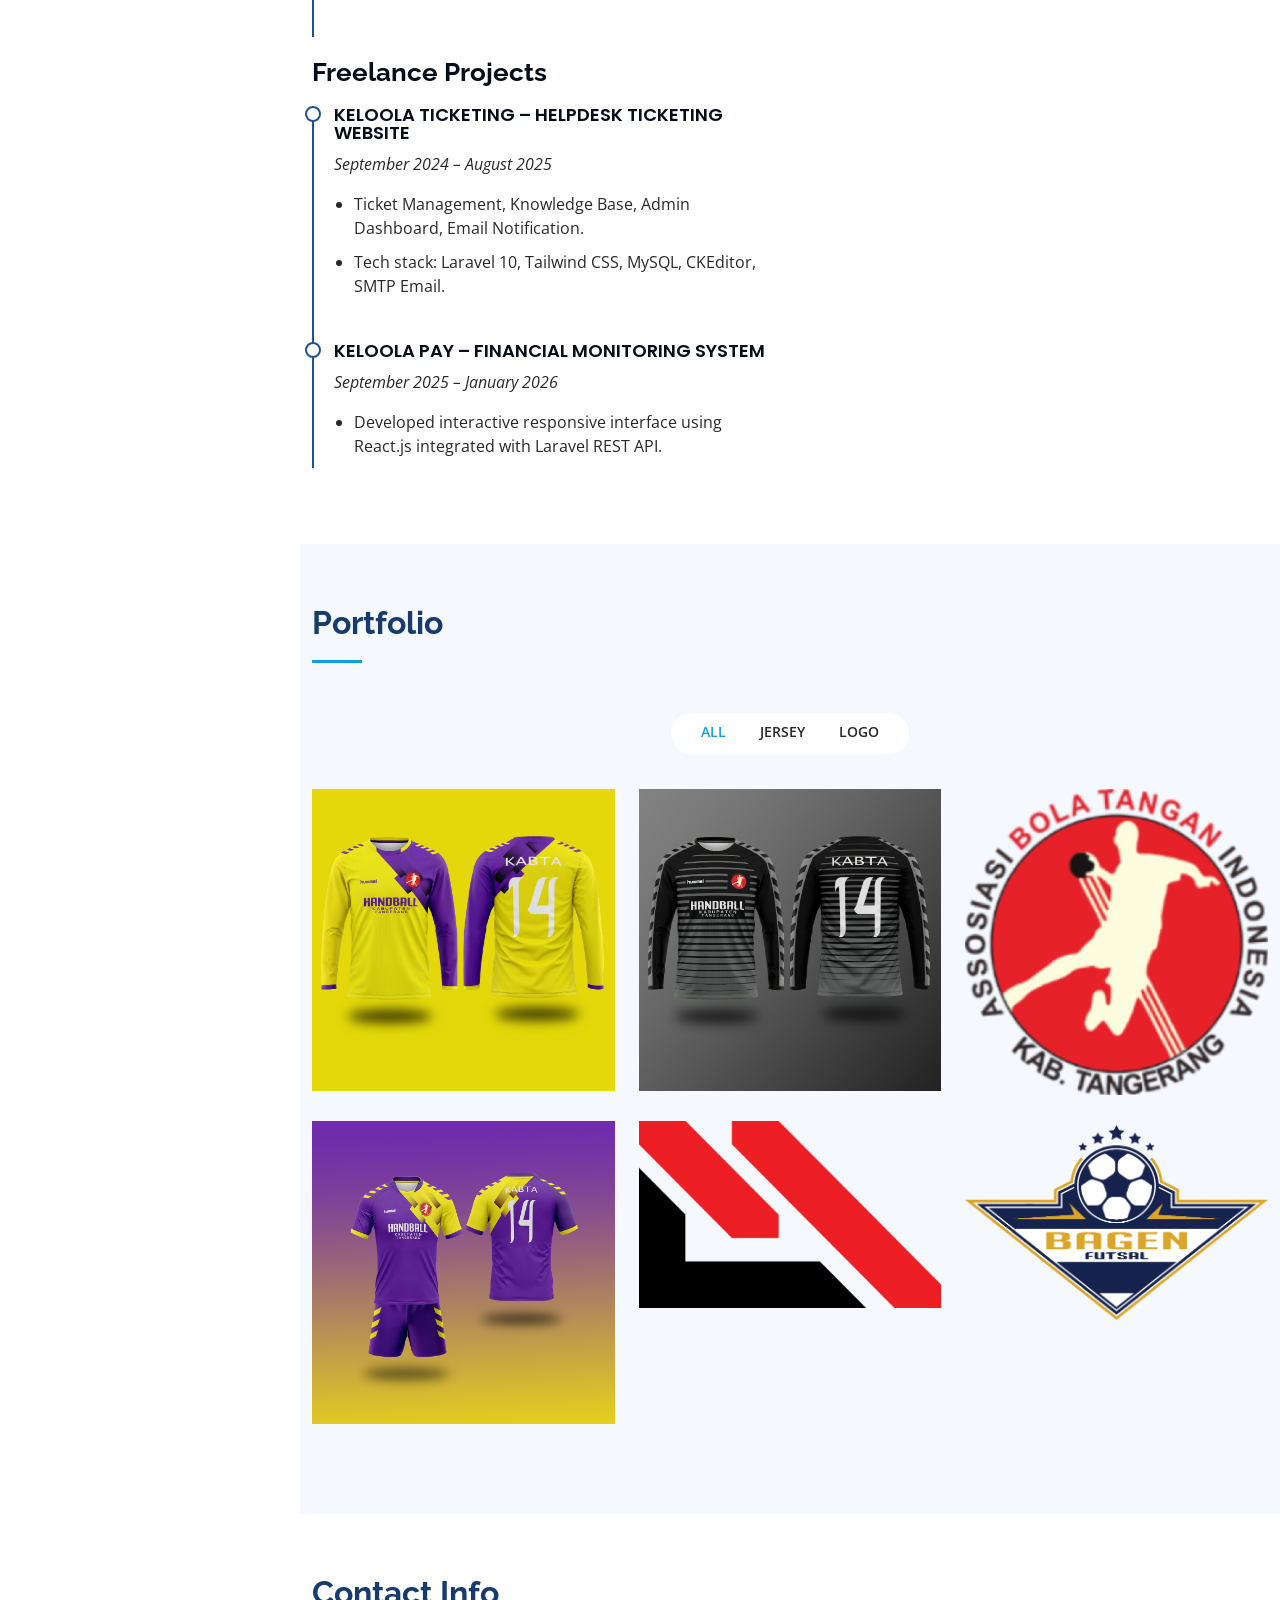
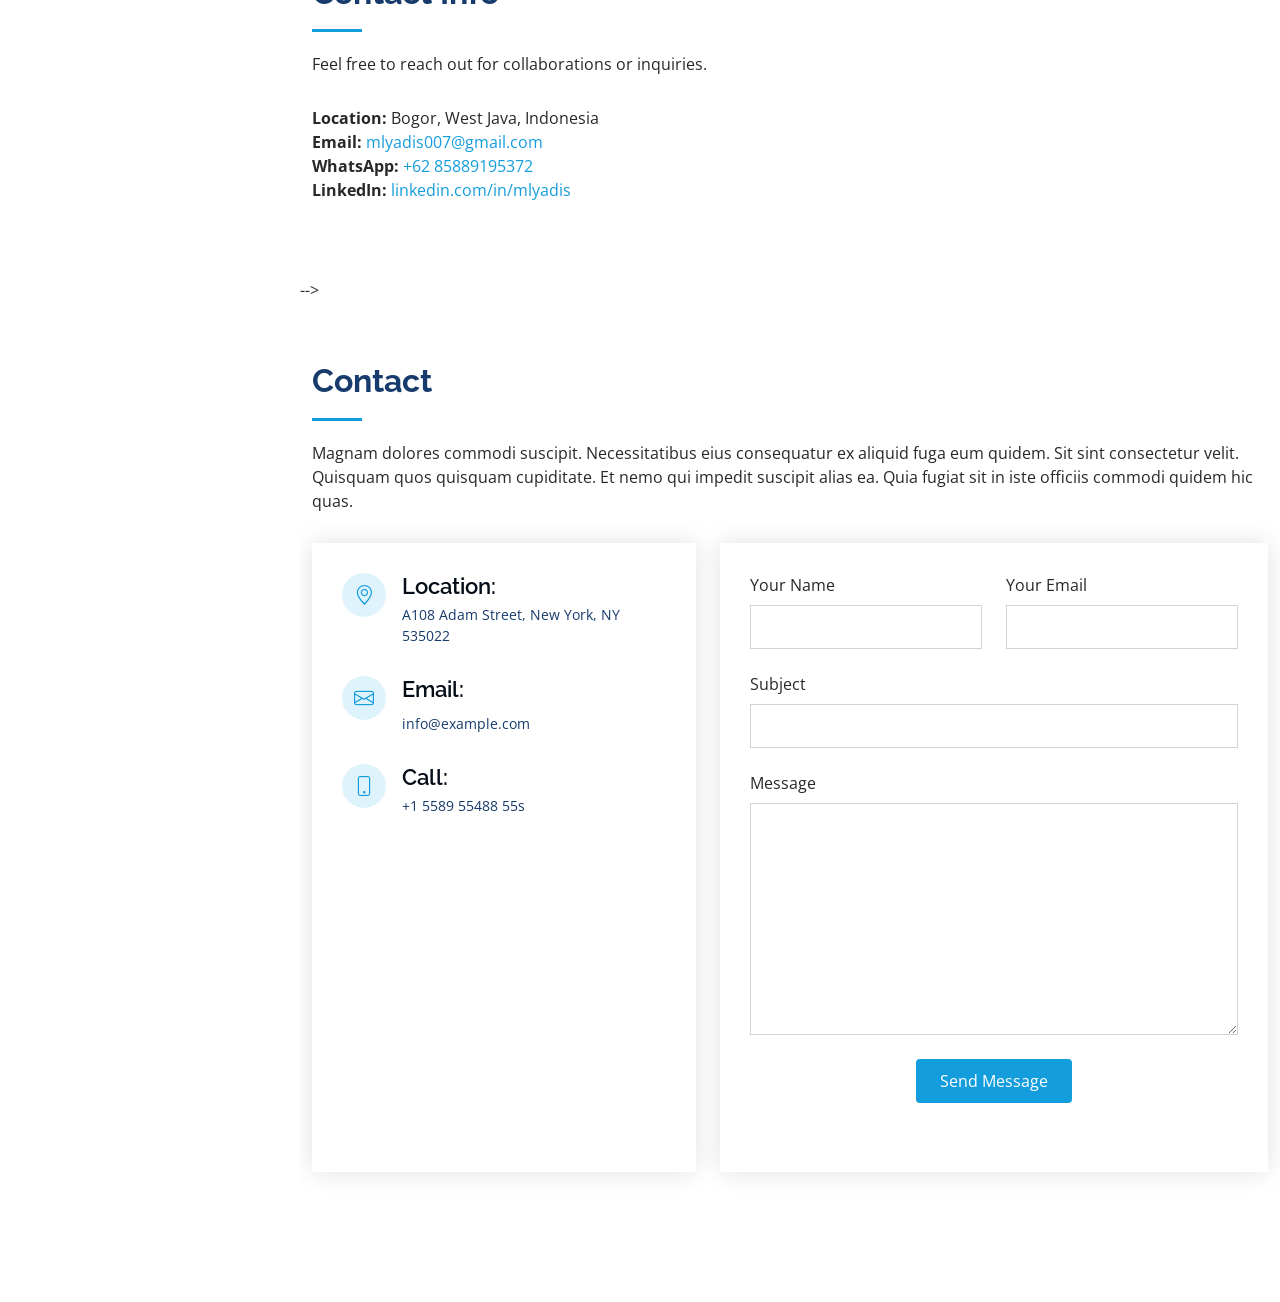
==== commit 5523a528: "first commit" ====
--- a/index.html
+++ b/index.html
@@ -5,9 +5,9 @@
   <meta charset="utf-8">
   <meta content="width=device-width, initial-scale=1.0" name="viewport">
 
-  <title> Mulya Adi Saputra</title>
-  <meta content="" name="description">
-  <meta content="" name="keywords">
+  <title>Mulya Adi Saputra - Software Engineer &amp; Graphic Designer</title>
+  <meta content="Software Engineer &amp; Graphic Designer with expertise in web development and graphic design." name="description">
+  <meta content="Software Engineer, Graphic Designer, Web Development, Laravel, React, JavaScript, PHP, Python, Adobe Illustrator, Photoshop, Canva" name="keywords">
 
   <!-- Favicons -->
   <link href="assets/img/mas.png" rel="icon">
@@ -73,57 +73,40 @@
   <section id="hero" class="d-flex flex-column justify-content-center align-items-center">
     <div class="hero-container" data-aos="fade-in">
       <h1>Mulya Adi Saputra</h1>
-      <p>I'm <span class="typed" data-typed-items="Designer, Jersey Designer, Freelancer, Futsal Player"></span></p>
+      <p>I'm <span class="typed" data-typed-items="Software Engineer, Graphic Designer"></span></p>
     </div>
   </section><!-- End Hero -->
 
   <main id="main">
 
-    <!-- ======= About Section ======= -->
     <section id="about" class="about">
-      <div class="container">
-
-        <div class="section-title">
-          <h2>Tentang Saya</h2>
-          <p>Hello, Saya Mulya Adi Saputra. Saya adalah Mahasiswa aktif di salah satu Universitas swasta yang ada di tangerang, Mengambil jurusan di Fakultas Ilmu komputer Program pendidikan Teknik Informatika. Saya Merupakan Junior Web Developer dan Junior Design Graphics, Selain itu Hobi saya yaitu Bermain Futsal. </p>
-        </div>
-
-        <div class="row">
-          <div class="col-lg-4" data-aos="fade-right">
-            <img src="assets/img/profile.jpg" class="img-fluid" alt="">
-          </div>
-          <div class="col-lg-8 pt-4 pt-lg-0 content" data-aos="fade-left">
-            <h3>Junior Web Developer &amp; Junior Design Graphics.</h3>
-            <p class="fst-italic">
-              Berikut merupakan penjelasan mengenai data diri dan informasi singkat tentang Saya.
-            </p>
-            <div class="row">
-              <div class="col-lg-6">
-                <ul>
-                  <!--<li><i class="bi bi-chevron-right"></i> <strong>Birthday:</strong> <span>1 May 1995</span></li>-->
-                  <li><i class="bi bi-chevron-right"></i> <strong>Website:</strong> <span>--</span></li>
-                  <li><i class="bi bi-chevron-right"></i> <strong>Phone:</strong> <span>--</span></li>
-                  <li><i class="bi bi-chevron-right"></i> <strong>City:</strong> <span>Bogor, Jawa Barat.</span></li>
-                </ul>
-              </div>
-              <div class="col-lg-6">
-                <ul>
-                  <li><i class="bi bi-chevron-right"></i> <strong>Age:</strong> <span>19</span></li>
-                   <!--<li><i class="bi bi-chevron-right"></i> <strong>Degree:</strong> <span>Master</span></li>-->
-                  <li><i class="bi bi-chevron-right"></i> <strong>Email:</strong> <span>saputrajr289@gmail.com</span></li>
-                  <li><i class="bi bi-chevron-right"></i> <strong>Freelance:</strong> <span>Available</span></li>
-                </ul>
-              </div>
-            </div>
-            <p>
-              <!--Officiis eligendi itaque labore et dolorum mollitia officiis optio vero. Quisquam sunt adipisci omnis et ut. Nulla accusantium dolor incidunt officia tempore. Et eius omnis.
-              Cupiditate ut dicta maxime officiis quidem quia. Sed et consectetur qui quia repellendus itaque neque. Aliquid amet quidem ut quaerat cupiditate. Ab et eum qui repellendus omnis culpa magni laudantium dolores.
-            </p>-->
-          </div>
-        </div>
-
-      </div>
-    </section><!-- End About Section -->
+  <div class="container">
+
+    <div class="section-title">
+      <h2>About Me</h2>
+      <p>Software Engineer &amp; Graphic Designer</p>
+    </div>
+
+    <div class="row">
+      <div class="col-lg-4" data-aos="fade-right">
+        <img src="assets/img/profile.jpg" class="img-fluid" alt="">
+      </div>
+      <div class="col-lg-8 pt-4 pt-lg-0 content" data-aos="fade-left">
+        <h3>Software Engineer &amp; Graphic Designer</h3>
+        <p class="fst-italic">
+          An Informatics Engineering Education student (Semester 8, GPA 3.18) with a technical background in Software Engineering. Passionate about programming since junior high, I have gained extensive experience in PHP, Python, JavaScript, CSS, and modern frameworks (Laravel, React.js, Node.js, Django). Dedicated to continuous learning and seeking opportunities to enhance products and streamline development processes. My skills are further diversified by proficiency in graphic design (Adobe Illustrator, Photoshop, Canva), allowing me to approach challenges with both technical precision and creative innovation.
+        </p>
+        <ul>
+          <li><i class="bi bi-chevron-right"></i> <strong>Location:</strong> <span>Bogor, West Java, Indonesia</span></li>
+          <li><i class="bi bi-chevron-right"></i> <strong>Email:</strong> <span>mlyadis007@gmail.com</span></li>
+          <li><i class="bi bi-chevron-right"></i> <strong>Phone:</strong> <span>085889195372</span></li>
+          <li><i class="bi bi-chevron-right"></i> <strong>LinkedIn:</strong> <span><a href="https://linkedin.com/in/mlyadis">linkedin.com/in/mlyadis</a></span></li>
+        </ul>
+      </div>
+    </div>
+
+  </div>
+</section>
 
     <!-- ======= Facts Section ======= -->
     <!--<section id="facts" class="facts">
@@ -239,86 +222,98 @@
       </div>
     </section><!-- End Skills Section -->
 
-    <!-- ======= Resume Section ======= -->
     <section id="resume" class="resume">
-      <div class="container">
-
-        <div class="section-title">
-          <h2>Resume</h2>
-          <p></p>
-        </div>
-
-        <div class="row">
-          <div class="col-lg-6" data-aos="fade-up">
-            <h3 class="resume-title">Sumary</h3>
-            <div class="resume-item pb-0">
-              <h4>Mulya Adi Saputra</h4>
-              <p><em>Saya mulai mengenal Design Grafis sejak saya Sekolah Menengah Pertama (SMP) dan Mulai serius mengembangkannya pada saat saya Sekolah Menengah Kejuruan,
-                     Dan mendapatkan Project Pertama yaitu Design Logo klub futsal Amatir 
-                     kemudian setelah itu mendapatkan project Design Jersey Tim Handball Kabupaten Tangerang dan beberapa Klub Futsal Amatir. Saya juga mulai memepelajari beberapa bahasa pemograman sejak saya Sekolah Menengak Kejuruan(SMK).
-                    </em></p>
-              <ul>
-                <!--<li>Portland par 127,Orlando, FL</li>
-                <li>(123) 456-7891</li>
-                <li>alice.barkley@example.com</li>-->
-              </ul>
-            </div>
-
-            <h3 class="resume-title">Pendidikan</h3>
-            <div class="resume-item">
-              <h4>Sekolah Dasar <!--&amp; Graphic Design--></h4>
-              <h5>2010 - 2016</h5>
-              <p><em>Sekolah Dasar Islam Terpadu Al-Bina, Bogor-Jawa Barat.</em></p>
-              <p></p>
-            </div>
-            <div class="resume-item">
-              <h4>Sekolah Menengah Pertama <!--&amp; Graphic Design--> </h4>
-              <h5>2016 - 2019</h5>
-              <p><em>SMP Negeri 1 Parungpanjang, Bogor-Jawa Barat.</em></p>
-              <p></p>
-            </div>
-            <div class="resume-item">
-              <h4>Sekolah Menengah Kejuruan <!--&amp; Graphic Design--> </h4>
-              <h5>2019 - 2022</h5>
-              <p><em>SMK Negeri 12 Kabupaten Tangerang, Tangerang-Banten.</em></p>
-              <p>Jurusan Rekayasa Perangkat Lunak</p>
-            </div>
-            <div class="resume-item">
-              <h4>Mahasiswa Aktif <!--&amp; Graphic Design--> </h4>
-              <h5>2022</h5>
-              <p><em>Universitas Pamulang, Tangerang-Banten.</em></p>
-              <p>Fakultas Ilmu komputer Program Pendidikan Teknik Informatika</p>
-            </div>
-          </div>
-          <div class="col-lg-6" data-aos="fade-up" data-aos-delay="100">
-            <h3 class="resume-title">Pengalaman</h3>
-            <div class="resume-item">
-              <h4>Design Grafis</h4>
-              <h5>2021 - Present</h5>
-              <p><em> </em></p>
-              <ul>
-                <li>Design Logo Bengkel</li>
-                <li>Design Logo Tim futsal Amatir </li>
-                <li>Design Jersey Tim Handball Kabupaten Tangerang</li>
-                <li>Design Jersey Tim Futsal Amatir</li>
-              </ul>
-            </div>
-            <!--<div class="resume-item">
-              <h4>Graphic design specialist</h4>
-              <h5>2017 - 2018</h5>
-              <p><em>Stepping Stone Advertising, New York, NY</em></p>
-              <ul>
-                <li>Developed numerous marketing programs (logos, brochures,infographics, presentations, and advertisements).</li>
-                <li>Managed up to 5 projects or tasks at a given time while under pressure</li>
-                <li>Recommended and consulted with clients on the most appropriate graphic design</li>
-                <li>Created 4+ design presentations and proposals a month for clients and account managers</li>
-              </ul>
-            </div>-->
-          </div>
-        </div>
-
-      </div>
-    </section><!-- End Resume Section -->
+  <div class="container">
+
+    <div class="section-title">
+      <h2>Resume</h2>
+    </div>
+
+    <div class="row">
+      <div class="col-lg-6" data-aos="fade-up">
+        <h3 class="resume-title">Summary</h3>
+        <div class="resume-item pb-0">
+          <h4>Mulya Adi Saputra</h4>
+          <p><em>An Informatics Engineering Education student (Semester 8, GPA 3.18) with a technical background in Software Engineering. Passionate about programming since junior high, I have gained extensive experience in PHP, Python, JavaScript, CSS, and modern frameworks (Laravel, React.js, Node.js, Django). Dedicated to continuous learning and seeking opportunities to enhance products and streamline development processes. My skills are further diversified by proficiency in graphic design (Adobe Illustrator, Photoshop, Canva), allowing me to approach challenges with both technical precision and creative innovation.</em></p>
+          <ul>
+            <li>Location: Bogor, West Java, Indonesia</li>
+            <li>Email: mlyadis007@gmail.com</li>
+            <li>Phone: 085889195372</li>
+            <li>LinkedIn: <a href="https://linkedin.com/in/mlyadis">linkedin.com/in/mlyadis</a></li>
+          </ul>
+        </div>
+
+        <h3 class="resume-title">Work Experience</h3>
+        <div class="resume-item">
+          <h4>Web Developer Internship</h4>
+          <h5>PT. SAHLAHSOFT CIPTA SOLUSI</h5>
+          <p><em>January 2022 – March 2022</em></p>
+          <ul>
+            <li>Designed the appearance and databases of an online shop website.</li>
+            <li>Created database structures and user‑friendly UI.</li>
+            <li>Developed using PHP, CSS, JavaScript, Bootstrap, and Tailwind CSS.</li>
+          </ul>
+        </div>
+
+        <div class="resume-item">
+          <h4>Sportwear Designer</h4>
+          <h5>ABTI KABUPATEN TANGERANG</h5>
+          <p><em>June 2022 – May 2023</em></p>
+          <ul>
+            <li>Designed jersey patterns and mockups.</li>
+            <li>Created layout printing designs.</li>
+          </ul>
+        </div>
+
+        <h3 class="resume-title">Freelance Projects</h3>
+        <div class="resume-item">
+          <h4>Keloola Ticketing – Helpdesk Ticketing Website</h4>
+          <p><em>September 2024 – August 2025</em></p>
+          <ul>
+            <li>Ticket Management, Knowledge Base, Admin Dashboard, Email Notification.</li>
+            <li>Tech stack: Laravel 10, Tailwind CSS, MySQL, CKEditor, SMTP Email.</li>
+          </ul>
+        </div>
+
+        <div class="resume-item">
+          <h4>Keloola Pay – Financial Monitoring System</h4>
+          <p><em>September 2025 – January 2026</em></p>
+          <ul>
+            <li>Developed interactive responsive interface using React.js integrated with Laravel REST API.</li>
+          </ul>
+        </div>
+      </div>
+
+      <div class="col-lg-6" data-aos="fade-up" data-aos-delay="100">
+        <h3 class="resume-title">Education</h3>
+        <div class="resume-item">
+          <h4>Pamulang University</h4>
+          <h5>2022 – Present</h5>
+          <p><em>Information Technology, GPA 3.18</em></p>
+        </div>
+        <div class="resume-item">
+          <h4>SMKN 12 Kabupaten Tangerang</h4>
+          <h5>Graduated</h5>
+          <p>Software Engineering major.</p>
+        </div>
+
+        <h3 class="resume-title">Skills</h3>
+        <div class="resume-item">
+          <h4>Graphic Design</h4>
+          <p>Adobe Illustrator, Adobe Photoshop, Canva</p>
+        </div>
+        <div class="resume-item">
+          <h4>Programming</h4>
+          <p>PHP, JavaScript, Python</p>
+        </div>
+        <div class="resume-item">
+          <h4>Frameworks &amp; Technologies</h4>
+          <p>Laravel, React.js, Bootstrap, Tailwind CSS, Django</p>
+        </div>
+      </div>
+    </div>
+  </div>
+</section>
 
     <!-- ======= Portfolio Section ======= -->
     <section id="portfolio" class="portfolio section-bg">
@@ -442,40 +437,18 @@
       <div class="container">
 
         <div class="section-title">
-          <h2>Services</h2>
-          <p>Magnam dolores commodi suscipit. Necessitatibus eius consequatur ex aliquid fuga eum quidem. Sit sint consectetur velit. Quisquam quos quisquam cupiditate. Et nemo qui impedit suscipit alias ea. Quia fugiat sit in iste officiis commodi quidem hic quas.</p>
+          <h2>Contact Info</h2>
+          <p>Feel free to reach out for collaborations or inquiries.</p>
         </div>
 
         <div class="row">
-          <div class="col-lg-4 col-md-6 icon-box" data-aos="fade-up">
-            <div class="icon"><i class="bi bi-briefcase"></i></div>
-            <h4 class="title"><a href="">Lorem Ipsum</a></h4>
-            <p class="description">Voluptatum deleniti atque corrupti quos dolores et quas molestias excepturi sint occaecati cupiditate non provident</p>
-          </div>
-          <div class="col-lg-4 col-md-6 icon-box" data-aos="fade-up" data-aos-delay="100">
-            <div class="icon"><i class="bi bi-card-checklist"></i></div>
-            <h4 class="title"><a href="">Dolor Sitema</a></h4>
-            <p class="description">Minim veniam, quis nostrud exercitation ullamco laboris nisi ut aliquip ex ea commodo consequat tarad limino ata</p>
-          </div>
-          <div class="col-lg-4 col-md-6 icon-box" data-aos="fade-up" data-aos-delay="200">
-            <div class="icon"><i class="bi bi-bar-chart"></i></div>
-            <h4 class="title"><a href="">Sed ut perspiciatis</a></h4>
-            <p class="description">Duis aute irure dolor in reprehenderit in voluptate velit esse cillum dolore eu fugiat nulla pariatur</p>
-          </div>
-          <div class="col-lg-4 col-md-6 icon-box" data-aos="fade-up" data-aos-delay="300">
-            <div class="icon"><i class="bi bi-binoculars"></i></div>
-            <h4 class="title"><a href="">Magni Dolores</a></h4>
-            <p class="description">Excepteur sint occaecat cupidatat non proident, sunt in culpa qui officia deserunt mollit anim id est laborum</p>
-          </div>
-          <div class="col-lg-4 col-md-6 icon-box" data-aos="fade-up" data-aos-delay="400">
-            <div class="icon"><i class="bi bi-brightness-high"></i></div>
-            <h4 class="title"><a href="">Nemo Enim</a></h4>
-            <p class="description">At vero eos et accusamus et iusto odio dignissimos ducimus qui blanditiis praesentium voluptatum deleniti atque</p>
-          </div>
-          <div class="col-lg-4 col-md-6 icon-box" data-aos="fade-up" data-aos-delay="500">
-            <div class="icon"><i class="bi bi-calendar4-week"></i></div>
-            <h4 class="title"><a href="">Eiusmod Tempor</a></h4>
-            <p class="description">Et harum quidem rerum facilis est et expedita distinctio. Nam libero tempore, cum soluta nobis est eligendi</p>
+          <div class="col-lg-12 d-flex align-items-center" data-aos="fade-up">
+            <ul class="list-unstyled">
+              <li><strong>Location:</strong> Bogor, West Java, Indonesia</li>
+              <li><strong>Email:</strong> <a href="mailto:mlyadis007@gmail.com">mlyadis007@gmail.com</a></li>
+              <li><strong>WhatsApp:</strong> <a href="https://wa.me/6285889195372">+62 85889195372</a></li>
+              <li><strong>LinkedIn:</strong> <a href="https://linkedin.com/in/mlyadis">linkedin.com/in/mlyadis</a></li>
+            </ul>
           </div>
         </div>
 
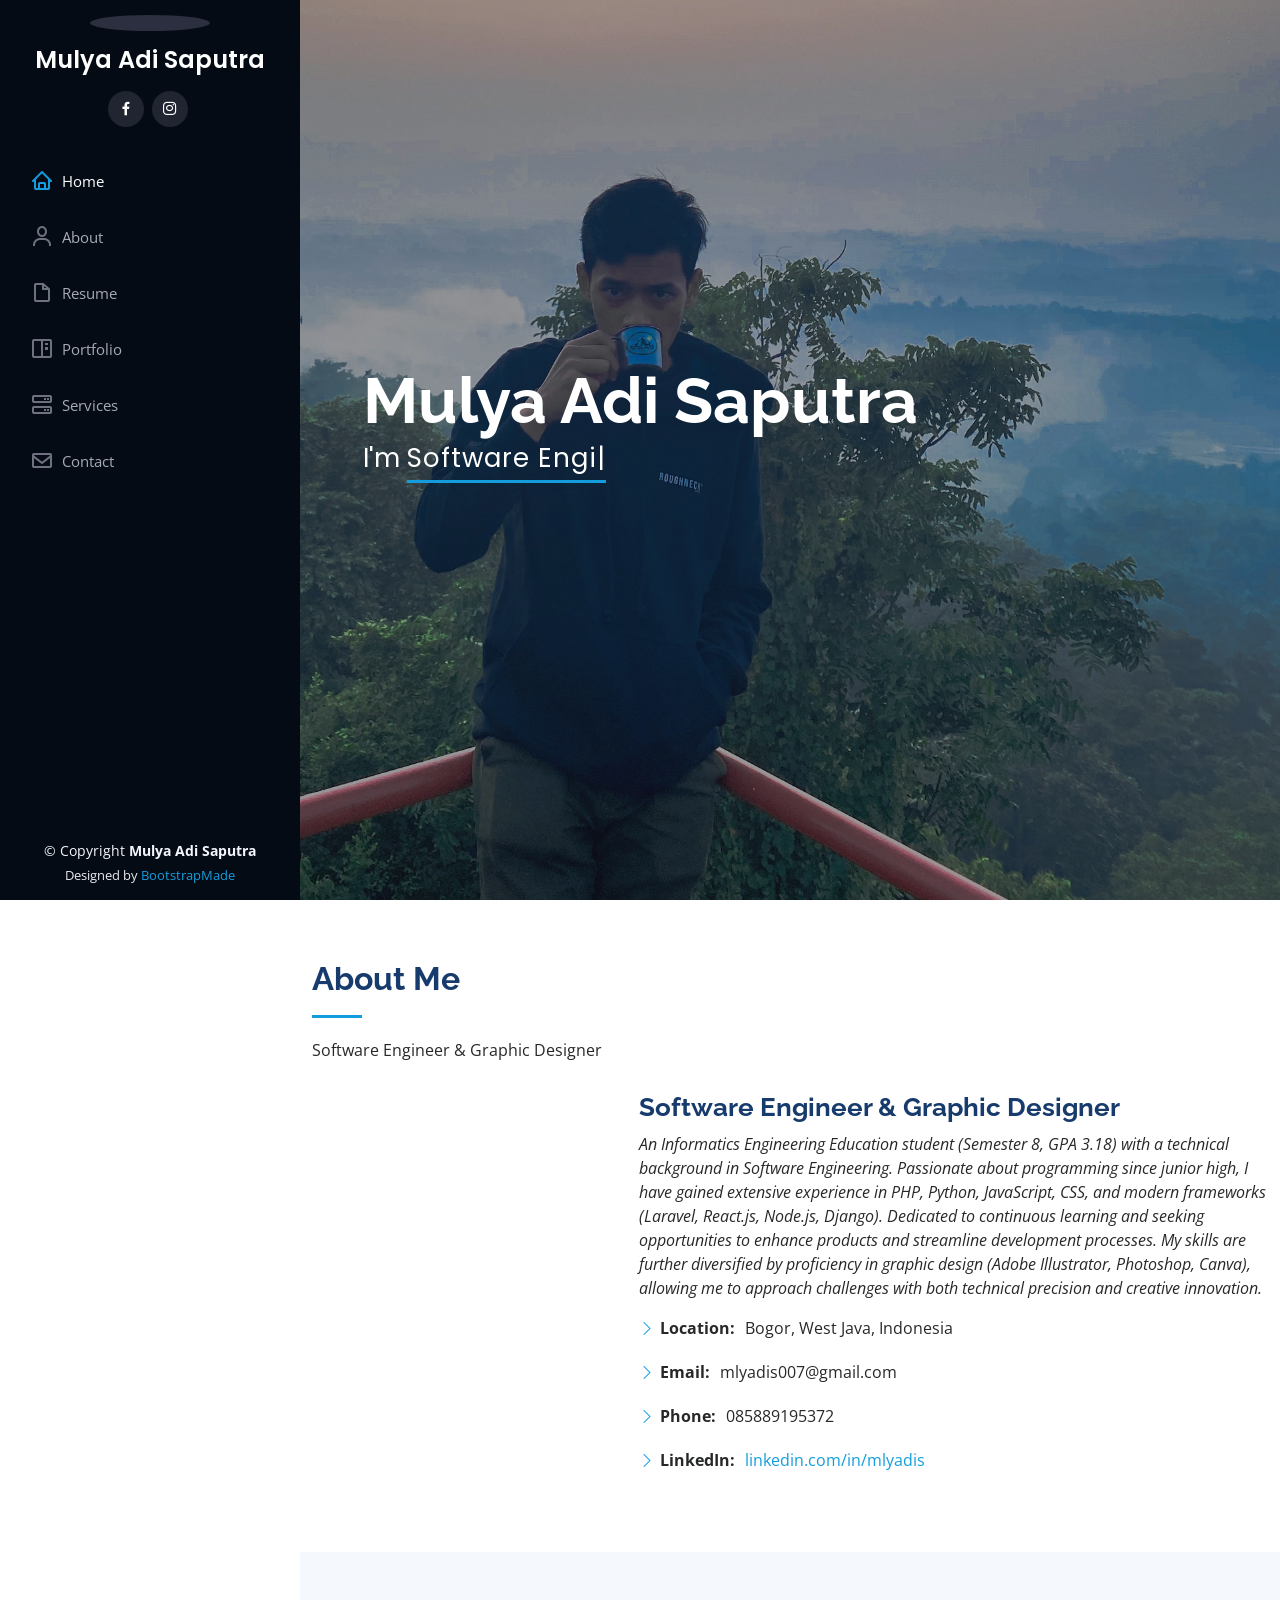
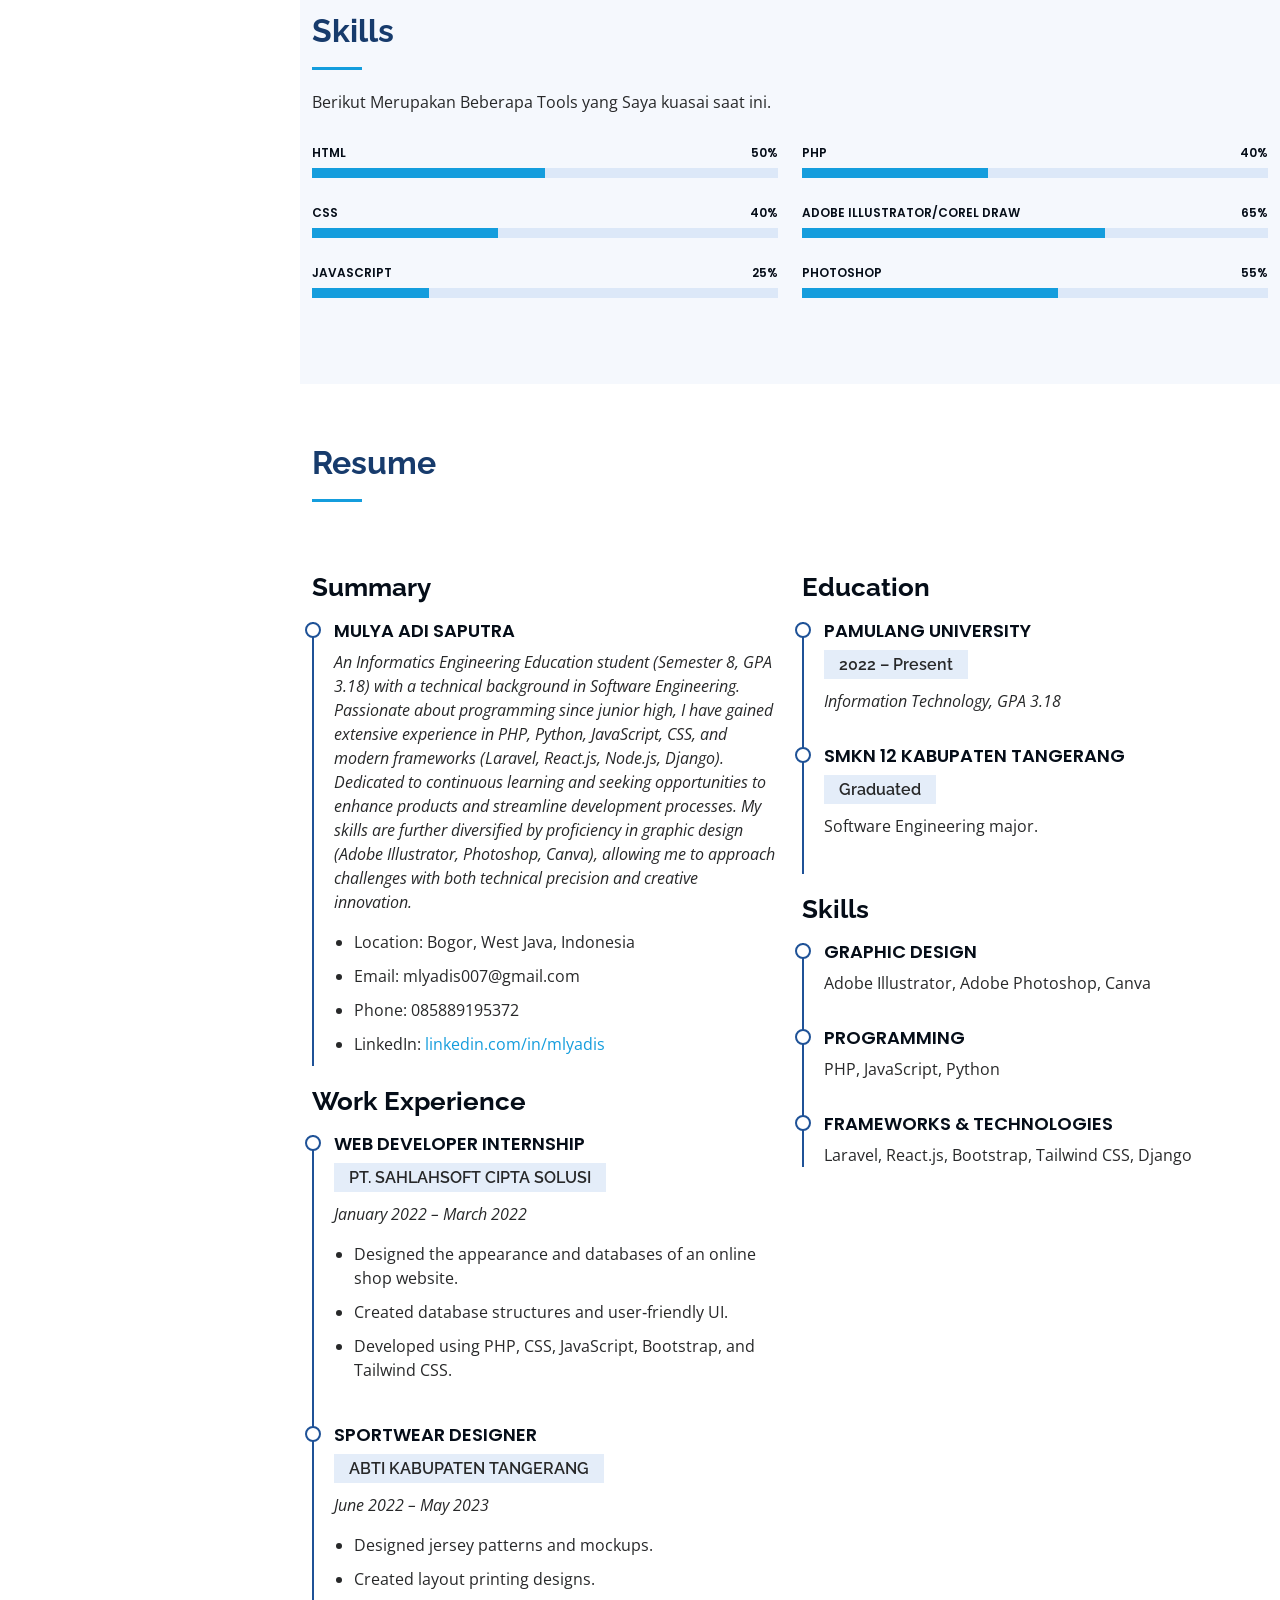
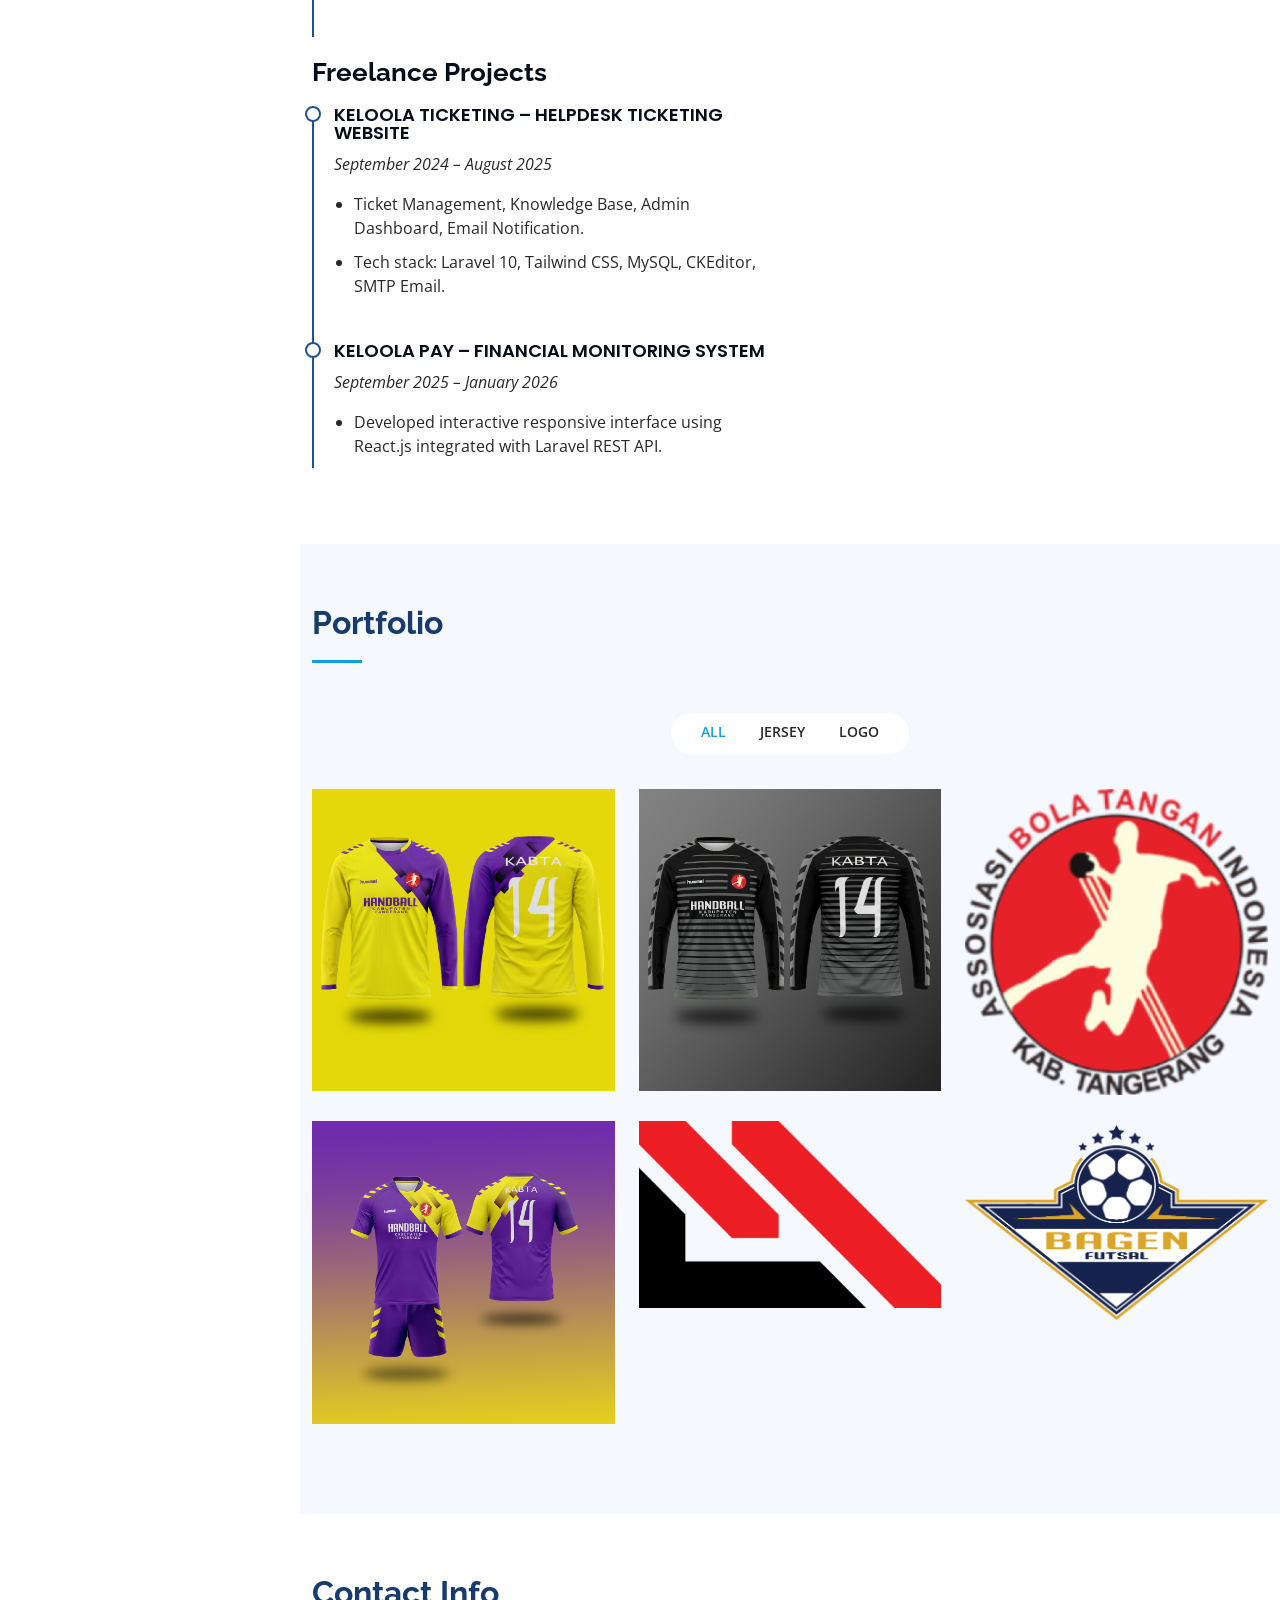
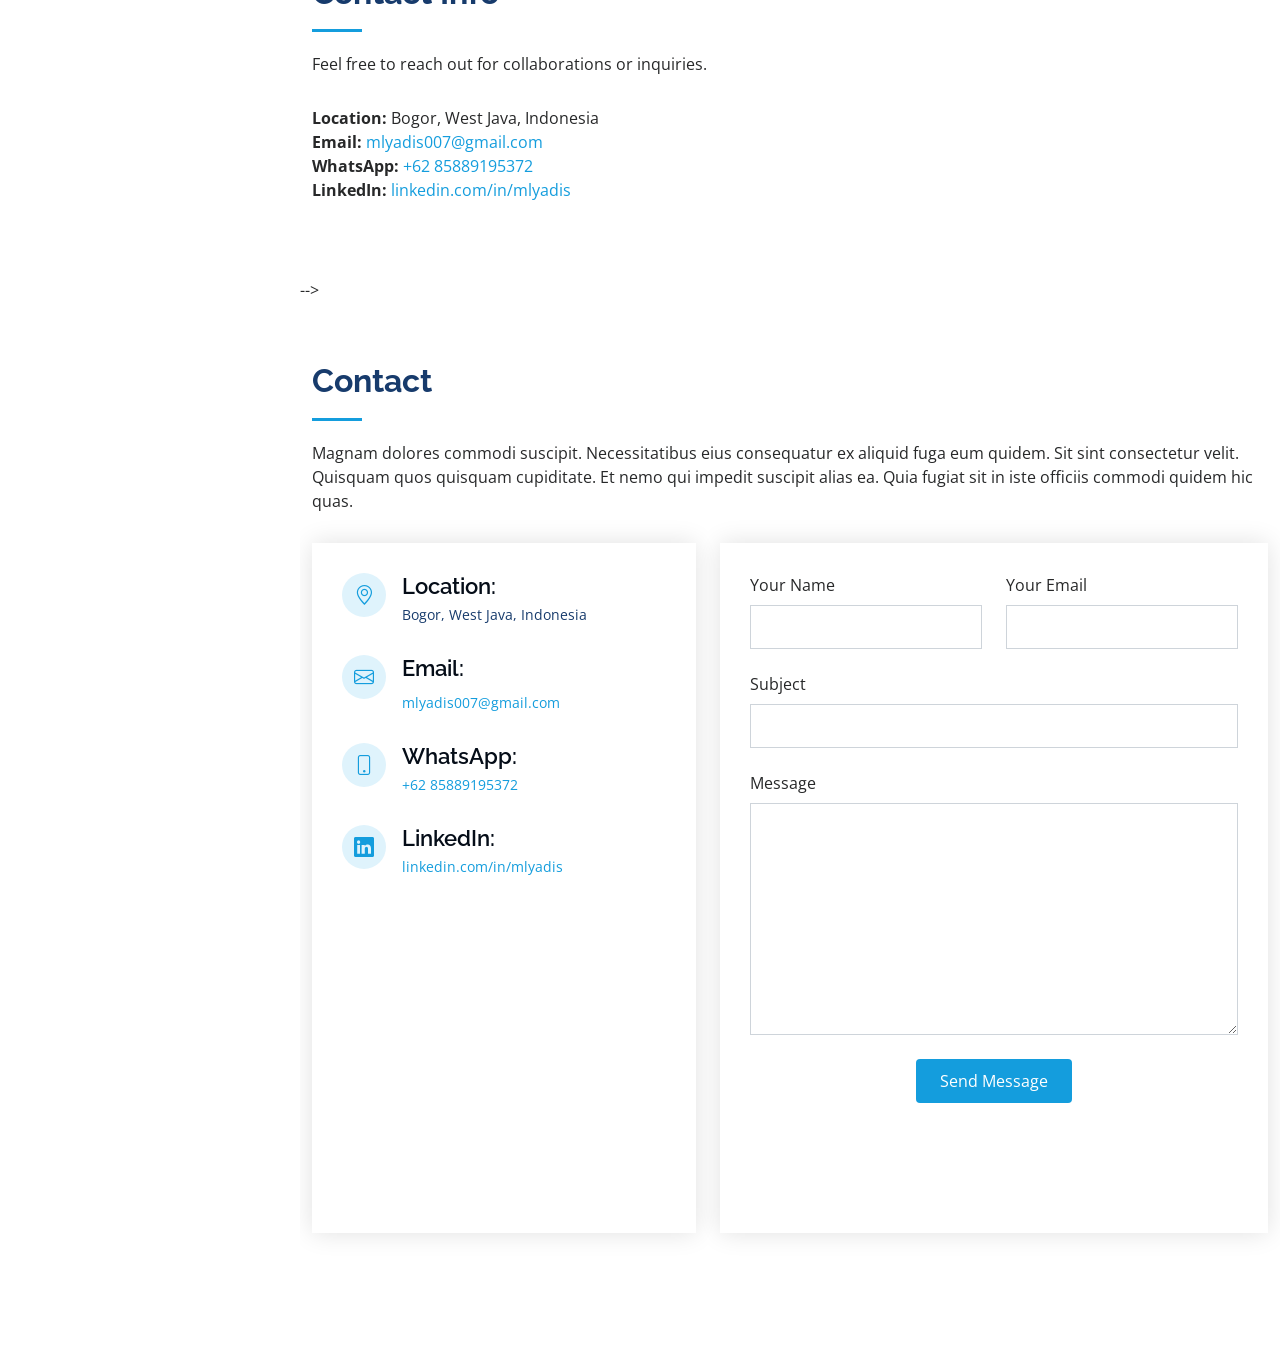
==== commit 51c5f840: "menambahkan kontak" ====
--- a/index.html
+++ b/index.html
@@ -560,19 +560,25 @@
               <div class="address">
                 <i class="bi bi-geo-alt"></i>
                 <h4>Location:</h4>
-                <p>A108 Adam Street, New York, NY 535022</p>
+                <p>Bogor, West Java, Indonesia</p>
               </div>
 
               <div class="email">
                 <i class="bi bi-envelope"></i>
                 <h4>Email:</h4>
-                <p>info@example.com</p>
+                <p><a href="mailto:mlyadis007@gmail.com">mlyadis007@gmail.com</a></p>
               </div>
 
               <div class="phone">
                 <i class="bi bi-phone"></i>
-                <h4>Call:</h4>
-                <p>+1 5589 55488 55s</p>
+                <h4>WhatsApp:</h4>
+                <p><a href="https://wa.me/6285889195372">+62 85889195372</a></p>
+              </div>
+
+              <div class="linkedin">
+                <i class="bi bi-linkedin"></i>
+                <h4>LinkedIn:</h4>
+                <p><a href="https://linkedin.com/in/mlyadis">linkedin.com/in/mlyadis</a></p>
               </div>
 
               <iframe src="https://www.google.com/maps/embed?pb=!1m14!1m8!1m3!1d12097.433213460943!2d-74.0062269!3d40.7101282!3m2!1i1024!2i768!4f13.1!3m3!1m2!1s0x0%3A0xb89d1fe6bc499443!2sDowntown+Conference+Center!5e0!3m2!1smk!2sbg!4v1539943755621" frameborder="0" style="border:0; width: 100%; height: 290px;" allowfullscreen></iframe>
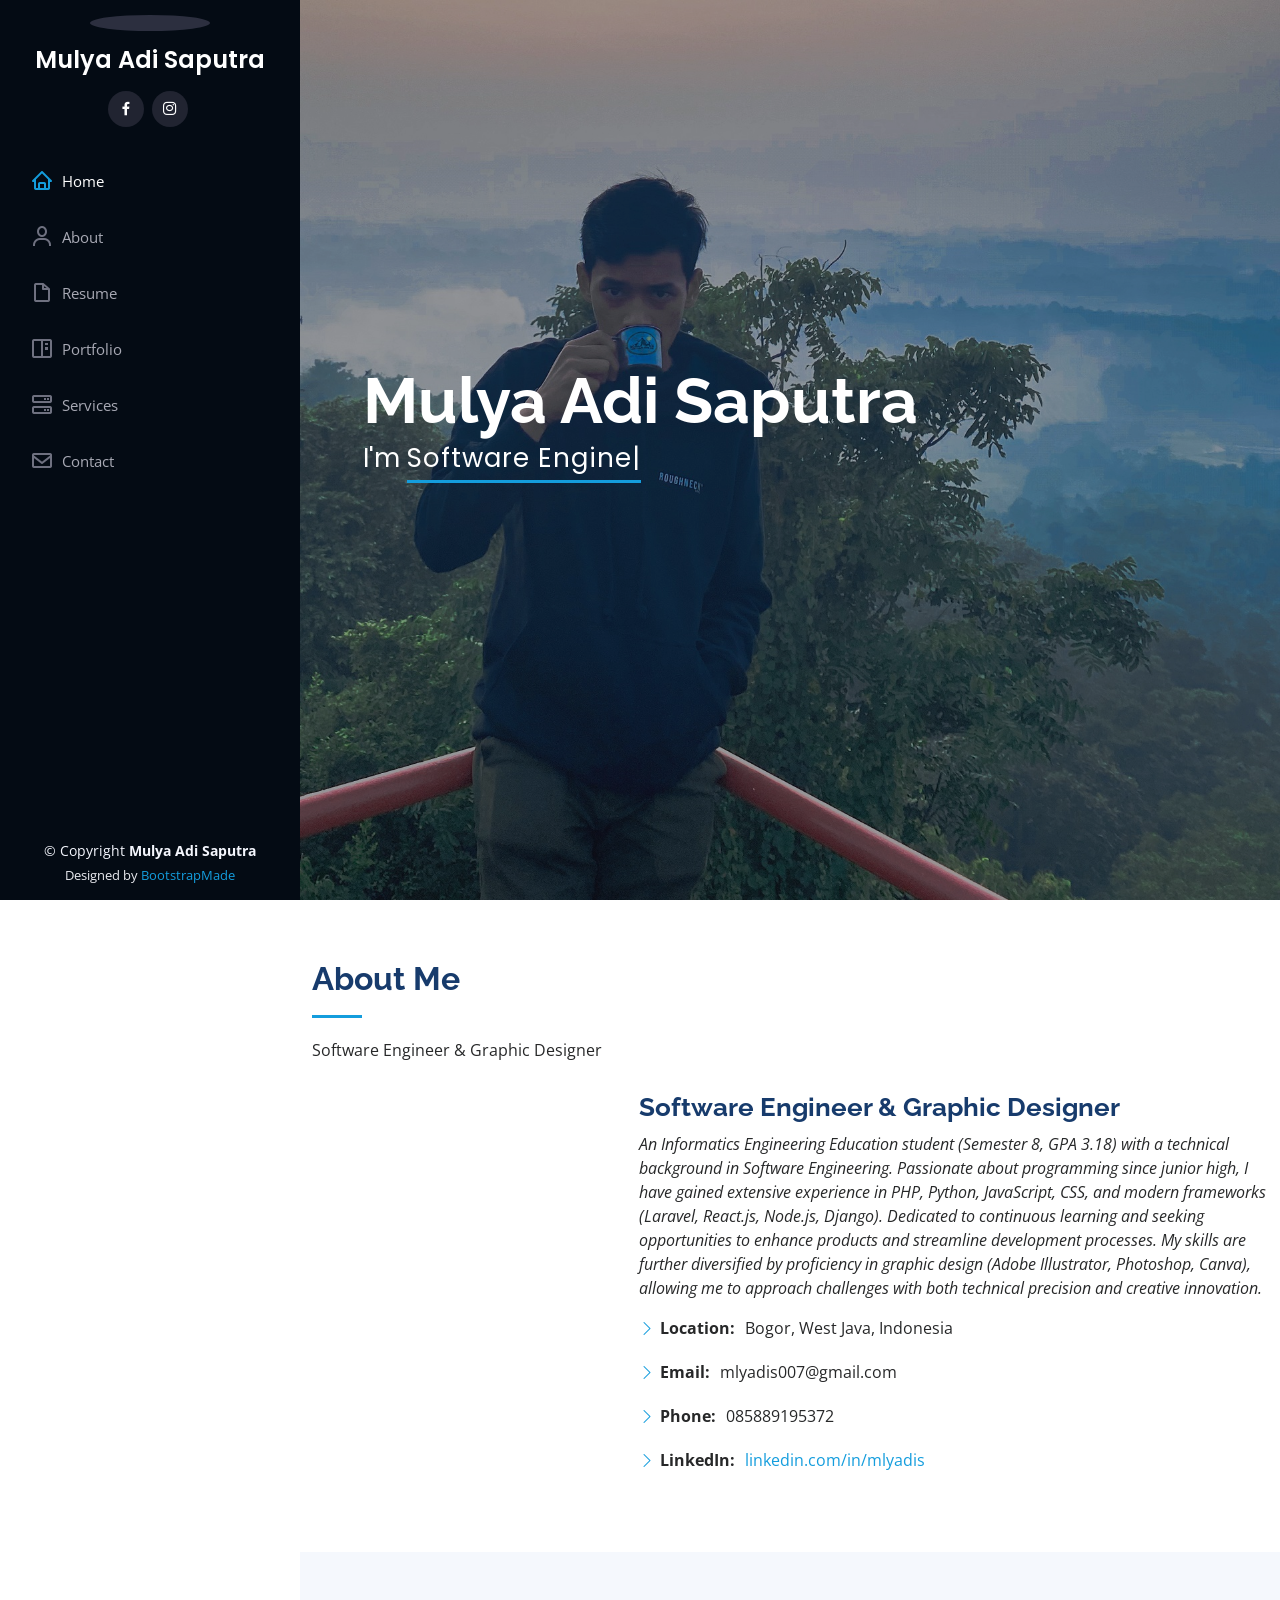
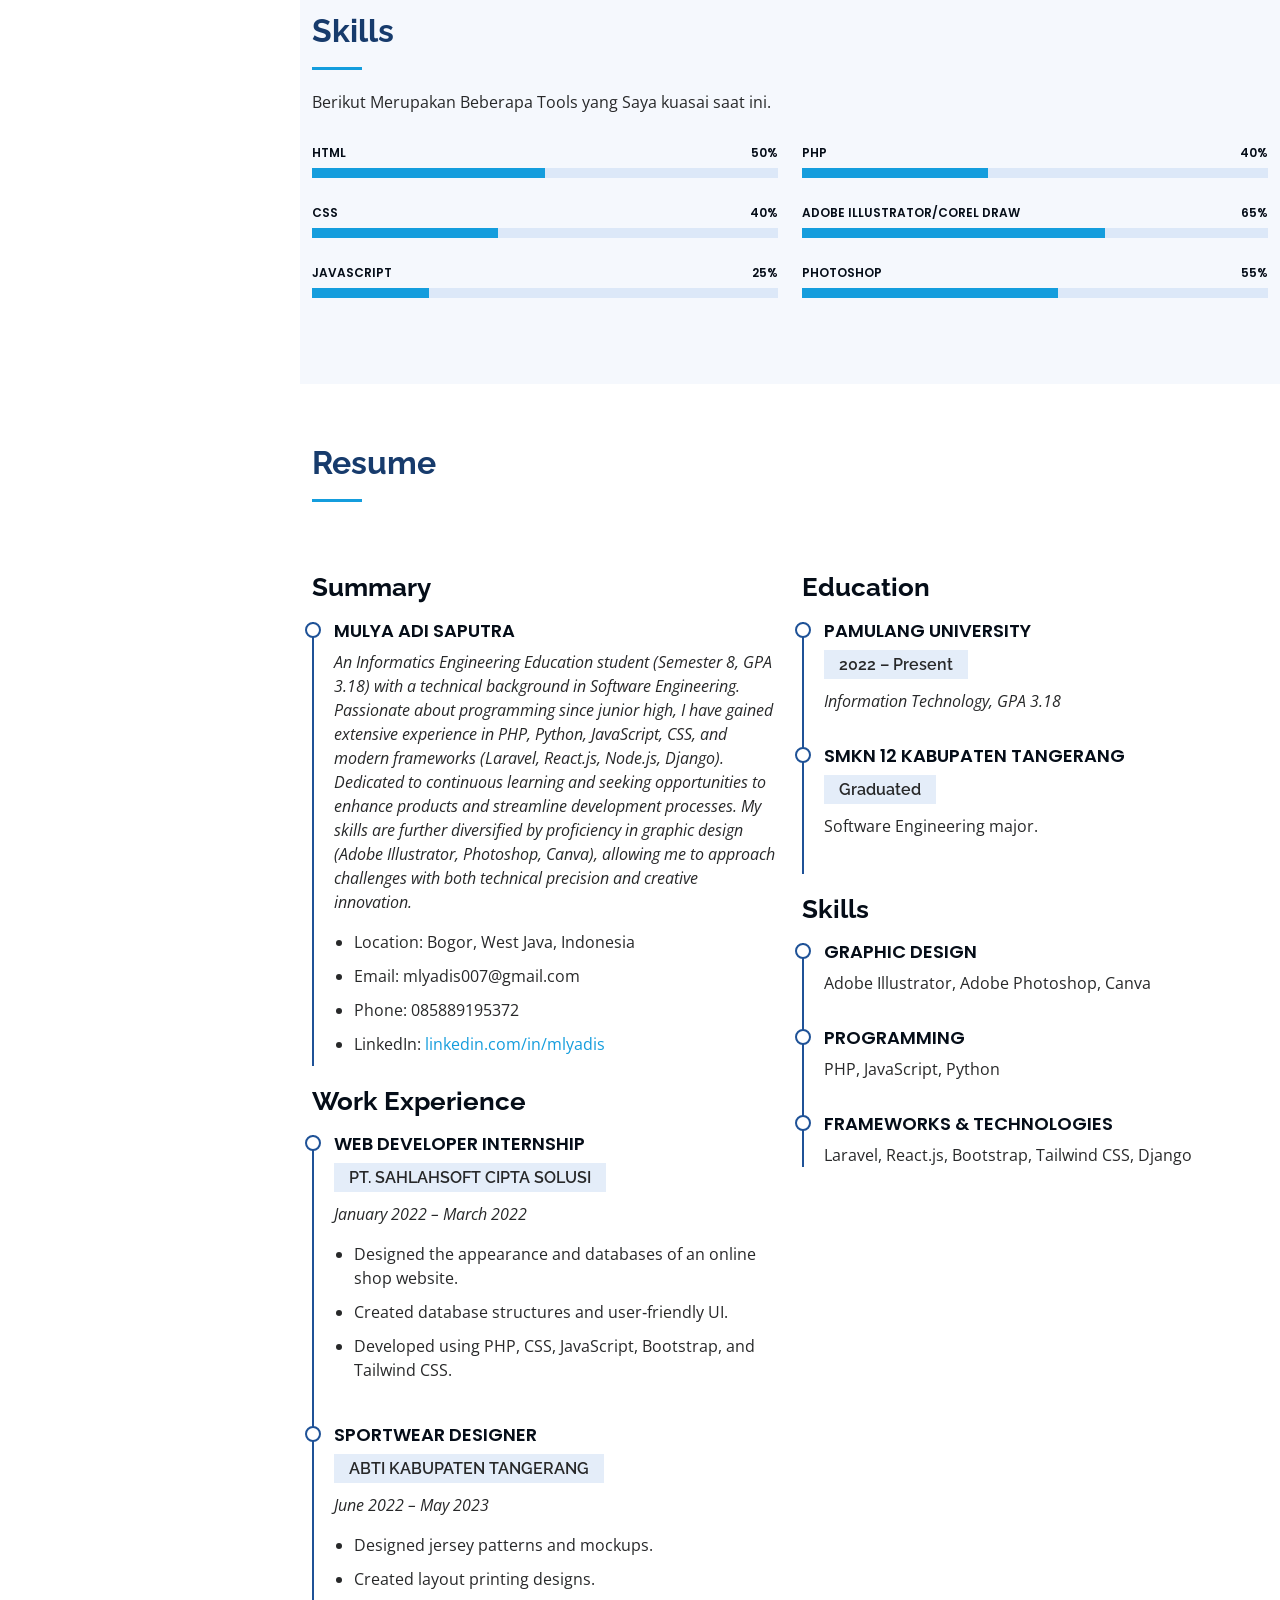
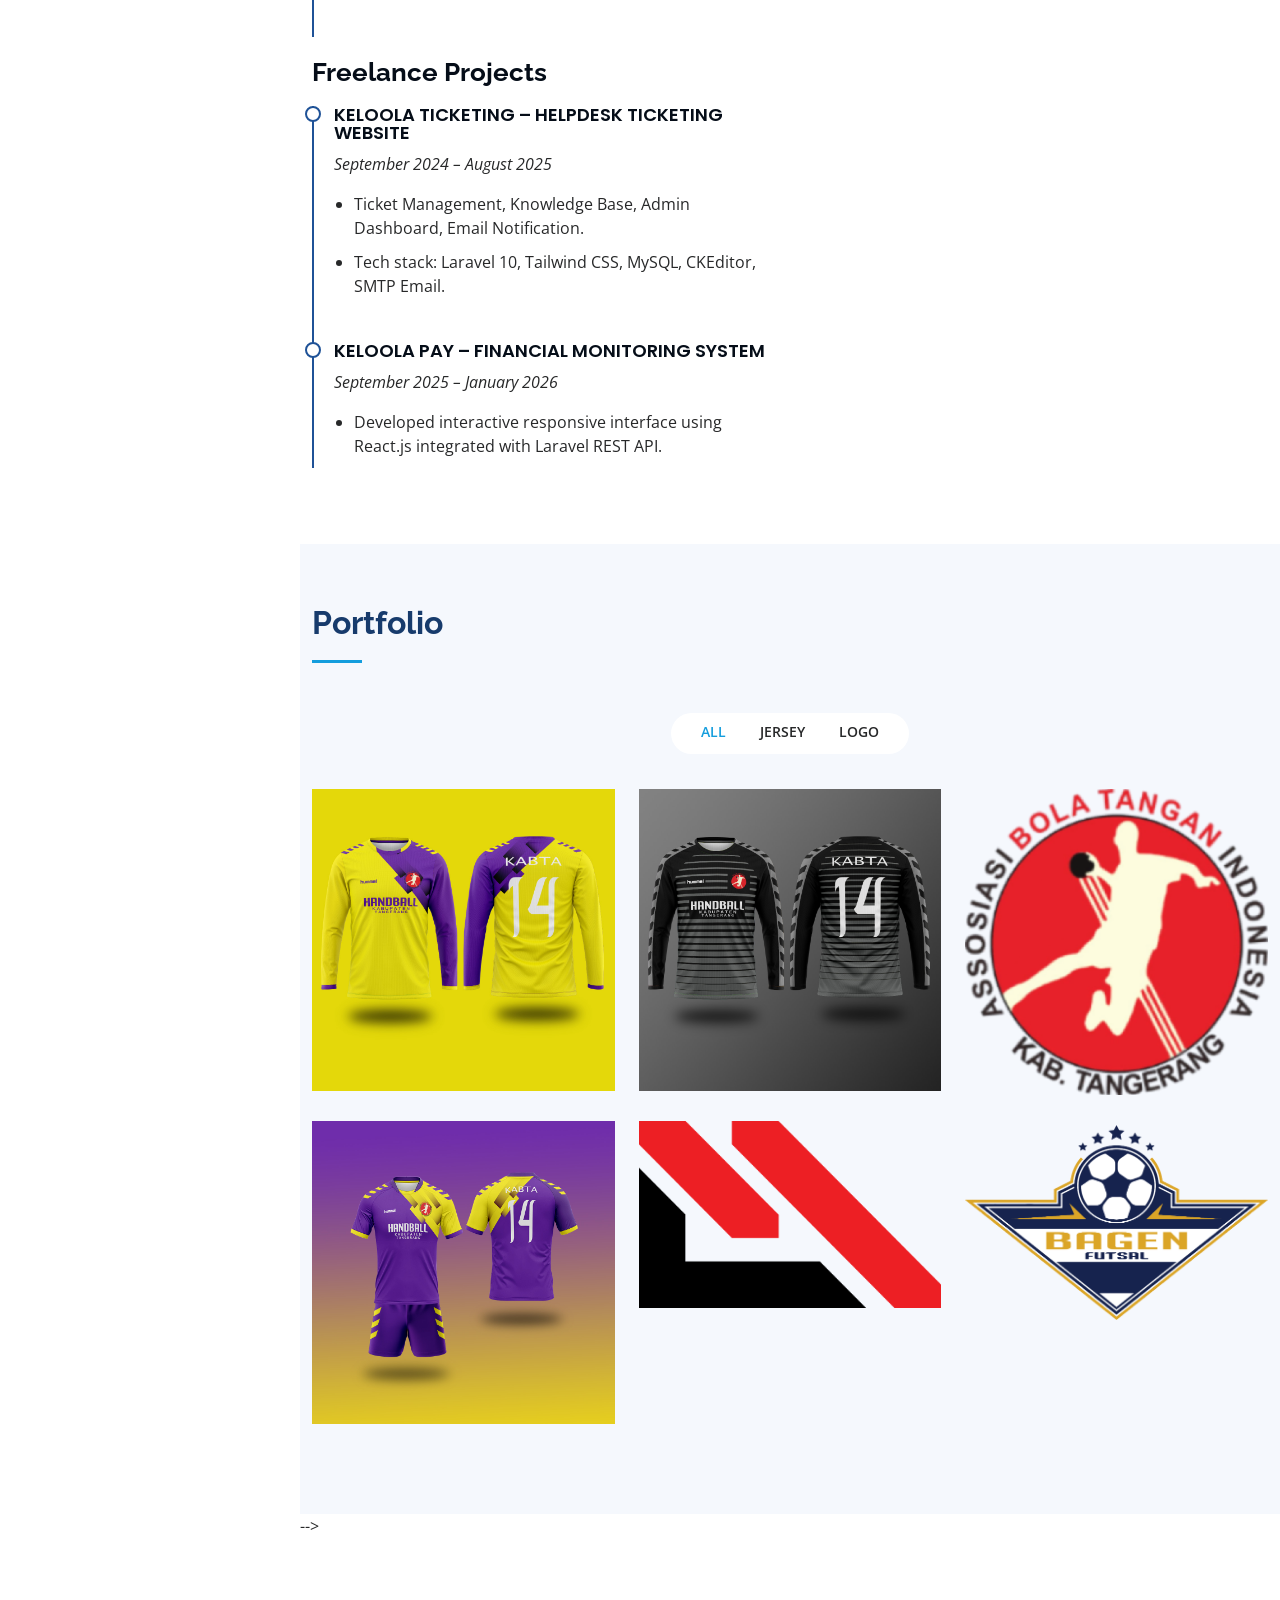
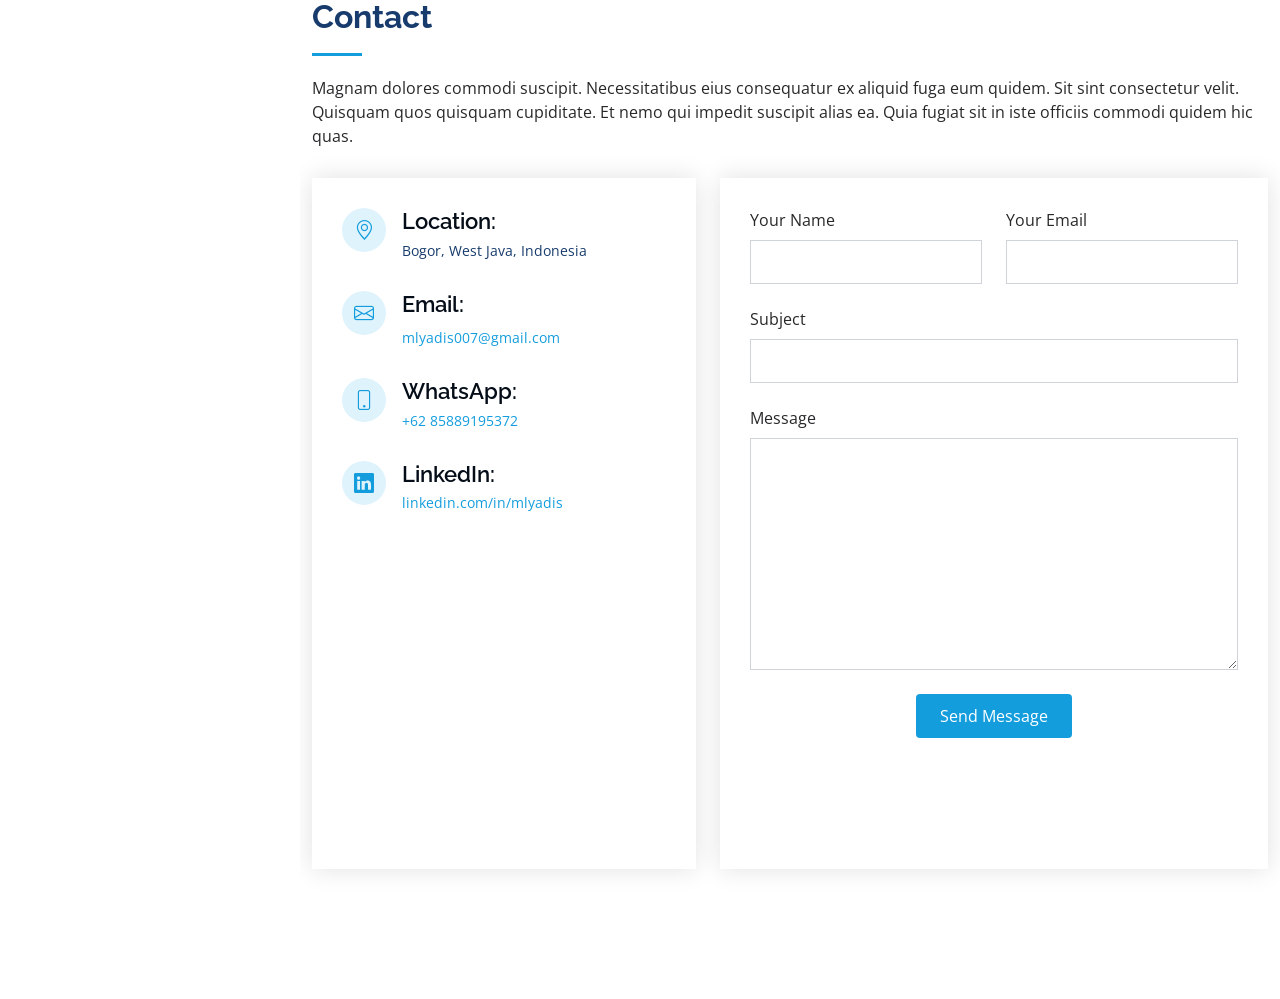
==== commit 1db31186: "menghapus kontak info lama" ====
--- a/index.html
+++ b/index.html
@@ -6,15 +6,20 @@
   <meta content="width=device-width, initial-scale=1.0" name="viewport">
 
   <title>Mulya Adi Saputra - Software Engineer &amp; Graphic Designer</title>
-  <meta content="Software Engineer &amp; Graphic Designer with expertise in web development and graphic design." name="description">
-  <meta content="Software Engineer, Graphic Designer, Web Development, Laravel, React, JavaScript, PHP, Python, Adobe Illustrator, Photoshop, Canva" name="keywords">
+  <meta content="Software Engineer &amp; Graphic Designer with expertise in web development and graphic design."
+    name="description">
+  <meta
+    content="Software Engineer, Graphic Designer, Web Development, Laravel, React, JavaScript, PHP, Python, Adobe Illustrator, Photoshop, Canva"
+    name="keywords">
 
   <!-- Favicons -->
   <link href="assets/img/mas.png" rel="icon">
   <link href="assets/img/apple-touch-icon.png" rel="apple-touch-icon">
 
   <!-- Google Fonts -->
-  <link href="https://fonts.googleapis.com/css?family=Open+Sans:300,300i,400,400i,600,600i,700,700i|Raleway:300,300i,400,400i,500,500i,600,600i,700,700i|Poppins:300,300i,400,400i,500,500i,600,600i,700,700i" rel="stylesheet">
+  <link
+    href="https://fonts.googleapis.com/css?family=Open+Sans:300,300i,400,400i,600,600i,700,700i|Raleway:300,300i,400,400i,500,500i,600,600i,700,700i|Poppins:300,300i,400,400i,500,500i,600,600i,700,700i"
+    rel="stylesheet">
 
   <!-- Vendor CSS Files -->
   <link href="assets/vendor/aos/aos.css" rel="stylesheet">
@@ -48,7 +53,7 @@
         <img src="assets/img/profile.jpg" alt="" class="img-fluid rounded-circle">
         <h1 class="text-light"><a href="index.html">Mulya Adi Saputra</a></h1>
         <div class="social-links mt-3 text-center">
-        <!--  <a href="#" class="twitter"><i class="bx bxl-twitter"></i></a>-->
+          <!--  <a href="#" class="twitter"><i class="bx bxl-twitter"></i></a>-->
           <a href="#" class="facebook"><i class="bx bxl-facebook"></i></a>
           <a href="#" class="instagram"><i class="bx bxl-instagram"></i></a>
           <!--<a href="#" class="google-plus"><i class="bx bxl-skype"></i></a>-->
@@ -61,7 +66,8 @@
           <li><a href="#hero" class="nav-link scrollto active"><i class="bx bx-home"></i> <span>Home</span></a></li>
           <li><a href="#about" class="nav-link scrollto"><i class="bx bx-user"></i> <span>About</span></a></li>
           <li><a href="#resume" class="nav-link scrollto"><i class="bx bx-file-blank"></i> <span>Resume</span></a></li>
-          <li><a href="#portfolio" class="nav-link scrollto"><i class="bx bx-book-content"></i> <span>Portfolio</span></a></li>
+          <li><a href="#portfolio" class="nav-link scrollto"><i class="bx bx-book-content"></i>
+              <span>Portfolio</span></a></li>
           <li><a href="#services" class="nav-link scrollto"><i class="bx bx-server"></i> <span>Services</span></a></li>
           <li><a href="#contact" class="nav-link scrollto"><i class="bx bx-envelope"></i> <span>Contact</span></a></li>
         </ul>
@@ -80,33 +86,40 @@
   <main id="main">
 
     <section id="about" class="about">
-  <div class="container">
-
-    <div class="section-title">
-      <h2>About Me</h2>
-      <p>Software Engineer &amp; Graphic Designer</p>
-    </div>
-
-    <div class="row">
-      <div class="col-lg-4" data-aos="fade-right">
-        <img src="assets/img/profile.jpg" class="img-fluid" alt="">
-      </div>
-      <div class="col-lg-8 pt-4 pt-lg-0 content" data-aos="fade-left">
-        <h3>Software Engineer &amp; Graphic Designer</h3>
-        <p class="fst-italic">
-          An Informatics Engineering Education student (Semester 8, GPA 3.18) with a technical background in Software Engineering. Passionate about programming since junior high, I have gained extensive experience in PHP, Python, JavaScript, CSS, and modern frameworks (Laravel, React.js, Node.js, Django). Dedicated to continuous learning and seeking opportunities to enhance products and streamline development processes. My skills are further diversified by proficiency in graphic design (Adobe Illustrator, Photoshop, Canva), allowing me to approach challenges with both technical precision and creative innovation.
-        </p>
-        <ul>
-          <li><i class="bi bi-chevron-right"></i> <strong>Location:</strong> <span>Bogor, West Java, Indonesia</span></li>
-          <li><i class="bi bi-chevron-right"></i> <strong>Email:</strong> <span>mlyadis007@gmail.com</span></li>
-          <li><i class="bi bi-chevron-right"></i> <strong>Phone:</strong> <span>085889195372</span></li>
-          <li><i class="bi bi-chevron-right"></i> <strong>LinkedIn:</strong> <span><a href="https://linkedin.com/in/mlyadis">linkedin.com/in/mlyadis</a></span></li>
-        </ul>
-      </div>
-    </div>
-
-  </div>
-</section>
+      <div class="container">
+
+        <div class="section-title">
+          <h2>About Me</h2>
+          <p>Software Engineer &amp; Graphic Designer</p>
+        </div>
+
+        <div class="row">
+          <div class="col-lg-4" data-aos="fade-right">
+            <img src="assets/img/profile.jpg" class="img-fluid" alt="">
+          </div>
+          <div class="col-lg-8 pt-4 pt-lg-0 content" data-aos="fade-left">
+            <h3>Software Engineer &amp; Graphic Designer</h3>
+            <p class="fst-italic">
+              An Informatics Engineering Education student (Semester 8, GPA 3.18) with a technical background in
+              Software Engineering. Passionate about programming since junior high, I have gained extensive experience
+              in PHP, Python, JavaScript, CSS, and modern frameworks (Laravel, React.js, Node.js, Django). Dedicated to
+              continuous learning and seeking opportunities to enhance products and streamline development processes. My
+              skills are further diversified by proficiency in graphic design (Adobe Illustrator, Photoshop, Canva),
+              allowing me to approach challenges with both technical precision and creative innovation.
+            </p>
+            <ul>
+              <li><i class="bi bi-chevron-right"></i> <strong>Location:</strong> <span>Bogor, West Java,
+                  Indonesia</span></li>
+              <li><i class="bi bi-chevron-right"></i> <strong>Email:</strong> <span>mlyadis007@gmail.com</span></li>
+              <li><i class="bi bi-chevron-right"></i> <strong>Phone:</strong> <span>085889195372</span></li>
+              <li><i class="bi bi-chevron-right"></i> <strong>LinkedIn:</strong> <span><a
+                    href="https://linkedin.com/in/mlyadis">linkedin.com/in/mlyadis</a></span></li>
+            </ul>
+          </div>
+        </div>
+
+      </div>
+    </section>
 
     <!-- ======= Facts Section ======= -->
     <!--<section id="facts" class="facts">
@@ -172,21 +185,24 @@
             <div class="progress">
               <span class="skill">HTML <i class="val">50%</i></span>
               <div class="progress-bar-wrap">
-                <div class="progress-bar" role="progressbar" aria-valuenow="50" aria-valuemin="0" aria-valuemax="50"></div>
+                <div class="progress-bar" role="progressbar" aria-valuenow="50" aria-valuemin="0" aria-valuemax="50">
+                </div>
               </div>
             </div>
 
             <div class="progress">
               <span class="skill">CSS <i class="val">40%</i></span>
               <div class="progress-bar-wrap">
-                <div class="progress-bar" role="progressbar" aria-valuenow="40" aria-valuemin="0" aria-valuemax="40"></div>
+                <div class="progress-bar" role="progressbar" aria-valuenow="40" aria-valuemin="0" aria-valuemax="40">
+                </div>
               </div>
             </div>
 
             <div class="progress">
               <span class="skill">JavaScript <i class="val">25%</i></span>
               <div class="progress-bar-wrap">
-                <div class="progress-bar" role="progressbar" aria-valuenow="25" aria-valuemin="0" aria-valuemax="20"></div>
+                <div class="progress-bar" role="progressbar" aria-valuenow="25" aria-valuemin="0" aria-valuemax="20">
+                </div>
               </div>
             </div>
 
@@ -197,21 +213,24 @@
             <div class="progress">
               <span class="skill">PHP <i class="val">40%</i></span>
               <div class="progress-bar-wrap">
-                <div class="progress-bar" role="progressbar" aria-valuenow="40" aria-valuemin="0" aria-valuemax="40"></div>
+                <div class="progress-bar" role="progressbar" aria-valuenow="40" aria-valuemin="0" aria-valuemax="40">
+                </div>
               </div>
             </div>
 
             <div class="progress">
               <span class="skill">Adobe Illustrator/Corel Draw<i class="val">65%</i></span>
               <div class="progress-bar-wrap">
-                <div class="progress-bar" role="progressbar" aria-valuenow="65" aria-valuemin="0" aria-valuemax="65"></div>
+                <div class="progress-bar" role="progressbar" aria-valuenow="65" aria-valuemin="0" aria-valuemax="65">
+                </div>
               </div>
             </div>
 
             <div class="progress">
               <span class="skill">Photoshop <i class="val">55%</i></span>
               <div class="progress-bar-wrap">
-                <div class="progress-bar" role="progressbar" aria-valuenow="55" aria-valuemin="0" aria-valuemax="100"></div>
+                <div class="progress-bar" role="progressbar" aria-valuenow="55" aria-valuemin="0" aria-valuemax="100">
+                </div>
               </div>
             </div>
 
@@ -223,97 +242,103 @@
     </section><!-- End Skills Section -->
 
     <section id="resume" class="resume">
-  <div class="container">
-
-    <div class="section-title">
-      <h2>Resume</h2>
-    </div>
-
-    <div class="row">
-      <div class="col-lg-6" data-aos="fade-up">
-        <h3 class="resume-title">Summary</h3>
-        <div class="resume-item pb-0">
-          <h4>Mulya Adi Saputra</h4>
-          <p><em>An Informatics Engineering Education student (Semester 8, GPA 3.18) with a technical background in Software Engineering. Passionate about programming since junior high, I have gained extensive experience in PHP, Python, JavaScript, CSS, and modern frameworks (Laravel, React.js, Node.js, Django). Dedicated to continuous learning and seeking opportunities to enhance products and streamline development processes. My skills are further diversified by proficiency in graphic design (Adobe Illustrator, Photoshop, Canva), allowing me to approach challenges with both technical precision and creative innovation.</em></p>
-          <ul>
-            <li>Location: Bogor, West Java, Indonesia</li>
-            <li>Email: mlyadis007@gmail.com</li>
-            <li>Phone: 085889195372</li>
-            <li>LinkedIn: <a href="https://linkedin.com/in/mlyadis">linkedin.com/in/mlyadis</a></li>
-          </ul>
-        </div>
-
-        <h3 class="resume-title">Work Experience</h3>
-        <div class="resume-item">
-          <h4>Web Developer Internship</h4>
-          <h5>PT. SAHLAHSOFT CIPTA SOLUSI</h5>
-          <p><em>January 2022 – March 2022</em></p>
-          <ul>
-            <li>Designed the appearance and databases of an online shop website.</li>
-            <li>Created database structures and user‑friendly UI.</li>
-            <li>Developed using PHP, CSS, JavaScript, Bootstrap, and Tailwind CSS.</li>
-          </ul>
-        </div>
-
-        <div class="resume-item">
-          <h4>Sportwear Designer</h4>
-          <h5>ABTI KABUPATEN TANGERANG</h5>
-          <p><em>June 2022 – May 2023</em></p>
-          <ul>
-            <li>Designed jersey patterns and mockups.</li>
-            <li>Created layout printing designs.</li>
-          </ul>
-        </div>
-
-        <h3 class="resume-title">Freelance Projects</h3>
-        <div class="resume-item">
-          <h4>Keloola Ticketing – Helpdesk Ticketing Website</h4>
-          <p><em>September 2024 – August 2025</em></p>
-          <ul>
-            <li>Ticket Management, Knowledge Base, Admin Dashboard, Email Notification.</li>
-            <li>Tech stack: Laravel 10, Tailwind CSS, MySQL, CKEditor, SMTP Email.</li>
-          </ul>
-        </div>
-
-        <div class="resume-item">
-          <h4>Keloola Pay – Financial Monitoring System</h4>
-          <p><em>September 2025 – January 2026</em></p>
-          <ul>
-            <li>Developed interactive responsive interface using React.js integrated with Laravel REST API.</li>
-          </ul>
-        </div>
-      </div>
-
-      <div class="col-lg-6" data-aos="fade-up" data-aos-delay="100">
-        <h3 class="resume-title">Education</h3>
-        <div class="resume-item">
-          <h4>Pamulang University</h4>
-          <h5>2022 – Present</h5>
-          <p><em>Information Technology, GPA 3.18</em></p>
-        </div>
-        <div class="resume-item">
-          <h4>SMKN 12 Kabupaten Tangerang</h4>
-          <h5>Graduated</h5>
-          <p>Software Engineering major.</p>
-        </div>
-
-        <h3 class="resume-title">Skills</h3>
-        <div class="resume-item">
-          <h4>Graphic Design</h4>
-          <p>Adobe Illustrator, Adobe Photoshop, Canva</p>
-        </div>
-        <div class="resume-item">
-          <h4>Programming</h4>
-          <p>PHP, JavaScript, Python</p>
-        </div>
-        <div class="resume-item">
-          <h4>Frameworks &amp; Technologies</h4>
-          <p>Laravel, React.js, Bootstrap, Tailwind CSS, Django</p>
-        </div>
-      </div>
-    </div>
-  </div>
-</section>
+      <div class="container">
+
+        <div class="section-title">
+          <h2>Resume</h2>
+        </div>
+
+        <div class="row">
+          <div class="col-lg-6" data-aos="fade-up">
+            <h3 class="resume-title">Summary</h3>
+            <div class="resume-item pb-0">
+              <h4>Mulya Adi Saputra</h4>
+              <p><em>An Informatics Engineering Education student (Semester 8, GPA 3.18) with a technical background in
+                  Software Engineering. Passionate about programming since junior high, I have gained extensive
+                  experience in PHP, Python, JavaScript, CSS, and modern frameworks (Laravel, React.js, Node.js,
+                  Django). Dedicated to continuous learning and seeking opportunities to enhance products and streamline
+                  development processes. My skills are further diversified by proficiency in graphic design (Adobe
+                  Illustrator, Photoshop, Canva), allowing me to approach challenges with both technical precision and
+                  creative innovation.</em></p>
+              <ul>
+                <li>Location: Bogor, West Java, Indonesia</li>
+                <li>Email: mlyadis007@gmail.com</li>
+                <li>Phone: 085889195372</li>
+                <li>LinkedIn: <a href="https://linkedin.com/in/mlyadis">linkedin.com/in/mlyadis</a></li>
+              </ul>
+            </div>
+
+            <h3 class="resume-title">Work Experience</h3>
+            <div class="resume-item">
+              <h4>Web Developer Internship</h4>
+              <h5>PT. SAHLAHSOFT CIPTA SOLUSI</h5>
+              <p><em>January 2022 – March 2022</em></p>
+              <ul>
+                <li>Designed the appearance and databases of an online shop website.</li>
+                <li>Created database structures and user‑friendly UI.</li>
+                <li>Developed using PHP, CSS, JavaScript, Bootstrap, and Tailwind CSS.</li>
+              </ul>
+            </div>
+
+            <div class="resume-item">
+              <h4>Sportwear Designer</h4>
+              <h5>ABTI KABUPATEN TANGERANG</h5>
+              <p><em>June 2022 – May 2023</em></p>
+              <ul>
+                <li>Designed jersey patterns and mockups.</li>
+                <li>Created layout printing designs.</li>
+              </ul>
+            </div>
+
+            <h3 class="resume-title">Freelance Projects</h3>
+            <div class="resume-item">
+              <h4>Keloola Ticketing – Helpdesk Ticketing Website</h4>
+              <p><em>September 2024 – August 2025</em></p>
+              <ul>
+                <li>Ticket Management, Knowledge Base, Admin Dashboard, Email Notification.</li>
+                <li>Tech stack: Laravel 10, Tailwind CSS, MySQL, CKEditor, SMTP Email.</li>
+              </ul>
+            </div>
+
+            <div class="resume-item">
+              <h4>Keloola Pay – Financial Monitoring System</h4>
+              <p><em>September 2025 – January 2026</em></p>
+              <ul>
+                <li>Developed interactive responsive interface using React.js integrated with Laravel REST API.</li>
+              </ul>
+            </div>
+          </div>
+
+          <div class="col-lg-6" data-aos="fade-up" data-aos-delay="100">
+            <h3 class="resume-title">Education</h3>
+            <div class="resume-item">
+              <h4>Pamulang University</h4>
+              <h5>2022 – Present</h5>
+              <p><em>Information Technology, GPA 3.18</em></p>
+            </div>
+            <div class="resume-item">
+              <h4>SMKN 12 Kabupaten Tangerang</h4>
+              <h5>Graduated</h5>
+              <p>Software Engineering major.</p>
+            </div>
+
+            <h3 class="resume-title">Skills</h3>
+            <div class="resume-item">
+              <h4>Graphic Design</h4>
+              <p>Adobe Illustrator, Adobe Photoshop, Canva</p>
+            </div>
+            <div class="resume-item">
+              <h4>Programming</h4>
+              <p>PHP, JavaScript, Python</p>
+            </div>
+            <div class="resume-item">
+              <h4>Frameworks &amp; Technologies</h4>
+              <p>Laravel, React.js, Bootstrap, Tailwind CSS, Django</p>
+            </div>
+          </div>
+        </div>
+      </div>
+    </section>
 
     <!-- ======= Portfolio Section ======= -->
     <section id="portfolio" class="portfolio section-bg">
@@ -341,7 +366,8 @@
             <div class="portfolio-wrap">
               <img src="assets/img/portfolio/GK1.jpg" class="img-fluid" alt="">
               <div class="portfolio-links">
-                <a href="assets/img/portfolio/GK1.jpg" data-gallery="portfolioGallery" class="portfolio-lightbox" title="App 1"><i class="bx bx-plus"></i></a>
+                <a href="assets/img/portfolio/GK1.jpg" data-gallery="portfolioGallery" class="portfolio-lightbox"
+                  title="App 1"><i class="bx bx-plus"></i></a>
                 <a href="portfolio-details.html" title="More Details"><i class="bx bx-link"></i></a>
               </div>
             </div>
@@ -361,7 +387,8 @@
             <div class="portfolio-wrap">
               <img src="assets/img/portfolio/GK2.jpg" class="img-fluid" alt="">
               <div class="portfolio-links">
-                <a href="assets/img/portfolio/GK2.jpg" data-gallery="portfolioGallery" class="portfolio-lightbox" title="App 2"><i class="bx bx-plus"></i></a>
+                <a href="assets/img/portfolio/GK2.jpg" data-gallery="portfolioGallery" class="portfolio-lightbox"
+                  title="App 2"><i class="bx bx-plus"></i></a>
                 <a href="portfolio-details.html" title="More Details"><i class="bx bx-link"></i></a>
               </div>
             </div>
@@ -371,7 +398,8 @@
             <div class="portfolio-wrap">
               <img src="assets/img/portfolio/hb.png" class="img-fluid" alt="">
               <div class="portfolio-links">
-                <a href="assets/img/portfolio/hb.png" data-gallery="portfolioGallery" class="portfolio-lightbox" title="Card 2"><i class="bx bx-plus"></i></a>
+                <a href="assets/img/portfolio/hb.png" data-gallery="portfolioGallery" class="portfolio-lightbox"
+                  title="Card 2"><i class="bx bx-plus"></i></a>
                 <a href="portfolio-details.html" title="More Details"><i class="bx bx-link"></i></a>
               </div>
             </div>
@@ -391,7 +419,8 @@
             <div class="portfolio-wrap">
               <img src="assets/img/portfolio/ungukuning.jpg" class="img-fluid" alt="">
               <div class="portfolio-links">
-                <a href="assets/img/portfolio/ungukuning.jpg" data-gallery="portfolioGallery" class="portfolio-lightbox" title="App 3"><i class="bx bx-plus"></i></a>
+                <a href="assets/img/portfolio/ungukuning.jpg" data-gallery="portfolioGallery" class="portfolio-lightbox"
+                  title="App 3"><i class="bx bx-plus"></i></a>
                 <a href="portfolio-details.html" title="More Details"><i class="bx bx-link"></i></a>
               </div>
             </div>
@@ -401,7 +430,8 @@
             <div class="portfolio-wrap">
               <img src="assets/img/portfolio/mas.png" class="img-fluid" alt="">
               <div class="portfolio-links">
-                <a href="assets/img/portfolio/mas.png" data-gallery="portfolioGallery" class="portfolio-lightbox" title="Card 1"><i class="bx bx-plus"></i></a>
+                <a href="assets/img/portfolio/mas.png" data-gallery="portfolioGallery" class="portfolio-lightbox"
+                  title="Card 1"><i class="bx bx-plus"></i></a>
                 <a href="portfolio-details.html" title="More Details"><i class="bx bx-link"></i></a>
               </div>
             </div>
@@ -411,7 +441,8 @@
             <div class="portfolio-wrap">
               <img src="assets/img/portfolio/Bagen.png" class="img-fluid" alt="">
               <div class="portfolio-links">
-                <a href="assets/img/portfolio/Bagen.png" data-gallery="portfolioGallery" class="portfolio-lightbox" title="Card 3"><i class="bx bx-plus"></i></a>
+                <a href="assets/img/portfolio/Bagen.png" data-gallery="portfolioGallery" class="portfolio-lightbox"
+                  title="Card 3"><i class="bx bx-plus"></i></a>
                 <a href="portfolio-details.html" title="More Details"><i class="bx bx-link"></i></a>
               </div>
             </div>
@@ -432,31 +463,10 @@
       </div>
     </section><!-- End Portfolio Section -->
 
-    <!-- ======= Services Section ======= -->
-    <section id="services" class="services">
-      <div class="container">
-
-        <div class="section-title">
-          <h2>Contact Info</h2>
-          <p>Feel free to reach out for collaborations or inquiries.</p>
-        </div>
-
-        <div class="row">
-          <div class="col-lg-12 d-flex align-items-center" data-aos="fade-up">
-            <ul class="list-unstyled">
-              <li><strong>Location:</strong> Bogor, West Java, Indonesia</li>
-              <li><strong>Email:</strong> <a href="mailto:mlyadis007@gmail.com">mlyadis007@gmail.com</a></li>
-              <li><strong>WhatsApp:</strong> <a href="https://wa.me/6285889195372">+62 85889195372</a></li>
-              <li><strong>LinkedIn:</strong> <a href="https://linkedin.com/in/mlyadis">linkedin.com/in/mlyadis</a></li>
-            </ul>
-          </div>
-        </div>
-
-      </div>
-    </section><!-- End Services Section -->
+
 
     <!-- ======= Testimonials Section ======= -->
-   <!-- <section id="testimonials" class="testimonials section-bg">
+    <!-- <section id="testimonials" class="testimonials section-bg">
       <div class="container">
 
         <div class="section-title">
@@ -479,9 +489,9 @@
                 <h4>Ceo &amp; Founder</h4>
               </div>
             </div> -->
-            <!-- End testimonial item -->
-
-           <!-- <div class="swiper-slide">
+    <!-- End testimonial item -->
+
+    <!-- <div class="swiper-slide">
               <div class="testimonial-item" data-aos="fade-up" data-aos-delay="100">
                 <p>
                   <i class="bx bxs-quote-alt-left quote-icon-left"></i>
@@ -493,9 +503,9 @@
                 <h4>Designer</h4>
               </div>
             </div>-->
-            <!-- End testimonial item -->
-
-           <!-- <div class="swiper-slide">
+    <!-- End testimonial item -->
+
+    <!-- <div class="swiper-slide">
               <div class="testimonial-item" data-aos="fade-up" data-aos-delay="200">
                 <p>
                   <i class="bx bxs-quote-alt-left quote-icon-left"></i>
@@ -507,9 +517,9 @@
                 <h4>Store Owner</h4>
               </div>
             </div>-->
-            <!-- End testimonial item -->
-
-           <!-- <div class="swiper-slide">
+    <!-- End testimonial item -->
+
+    <!-- <div class="swiper-slide">
               <div class="testimonial-item" data-aos="fade-up" data-aos-delay="300">
                 <p>
                   <i class="bx bxs-quote-alt-left quote-icon-left"></i>
@@ -521,9 +531,9 @@
                 <h4>Freelancer</h4>
               </div>
             </div>-->
-            <!-- End testimonial item -->
-
-            <!--<div class="swiper-slide">
+    <!-- End testimonial item -->
+
+    <!--<div class="swiper-slide">
               <div class="testimonial-item" data-aos="fade-up" data-aos-delay="400">
                 <p>
                   <i class="bx bxs-quote-alt-left quote-icon-left"></i>
@@ -535,13 +545,13 @@
                 <h4>Entrepreneur</h4>
               </div>
             </div>-->
-            <!-- End testimonial item -->
-
-          </div>
-          <div class="swiper-pagination"></div>
-        </div>
-
-      </div>
+    <!-- End testimonial item -->
+
+    </div>
+    <div class="swiper-pagination"></div>
+    </div>
+
+    </div>
     </section>--><!-- End Testimonials Section -->
 
     <!-- ======= Contact Section ======= -->
@@ -550,7 +560,9 @@
 
         <div class="section-title">
           <h2>Contact</h2>
-          <p>Magnam dolores commodi suscipit. Necessitatibus eius consequatur ex aliquid fuga eum quidem. Sit sint consectetur velit. Quisquam quos quisquam cupiditate. Et nemo qui impedit suscipit alias ea. Quia fugiat sit in iste officiis commodi quidem hic quas.</p>
+          <p>Magnam dolores commodi suscipit. Necessitatibus eius consequatur ex aliquid fuga eum quidem. Sit sint
+            consectetur velit. Quisquam quos quisquam cupiditate. Et nemo qui impedit suscipit alias ea. Quia fugiat sit
+            in iste officiis commodi quidem hic quas.</p>
         </div>
 
         <div class="row" data-aos="fade-in">
@@ -581,7 +593,9 @@
                 <p><a href="https://linkedin.com/in/mlyadis">linkedin.com/in/mlyadis</a></p>
               </div>
 
-              <iframe src="https://www.google.com/maps/embed?pb=!1m14!1m8!1m3!1d12097.433213460943!2d-74.0062269!3d40.7101282!3m2!1i1024!2i768!4f13.1!3m3!1m2!1s0x0%3A0xb89d1fe6bc499443!2sDowntown+Conference+Center!5e0!3m2!1smk!2sbg!4v1539943755621" frameborder="0" style="border:0; width: 100%; height: 290px;" allowfullscreen></iframe>
+              <iframe
+                src="https://www.google.com/maps/embed?pb=!1m14!1m8!1m3!1d12097.433213460943!2d-74.0062269!3d40.7101282!3m2!1i1024!2i768!4f13.1!3m3!1m2!1s0x0%3A0xb89d1fe6bc499443!2sDowntown+Conference+Center!5e0!3m2!1smk!2sbg!4v1539943755621"
+                frameborder="0" style="border:0; width: 100%; height: 290px;" allowfullscreen></iframe>
             </div>
 
           </div>
@@ -638,7 +652,8 @@
     </div>
   </footer><!-- End  Footer -->
 
-  <a href="#" class="back-to-top d-flex align-items-center justify-content-center"><i class="bi bi-arrow-up-short"></i></a>
+  <a href="#" class="back-to-top d-flex align-items-center justify-content-center"><i
+      class="bi bi-arrow-up-short"></i></a>
 
   <!-- Vendor JS Files -->
   <script src="assets/vendor/purecounter/purecounter_vanilla.js"></script>
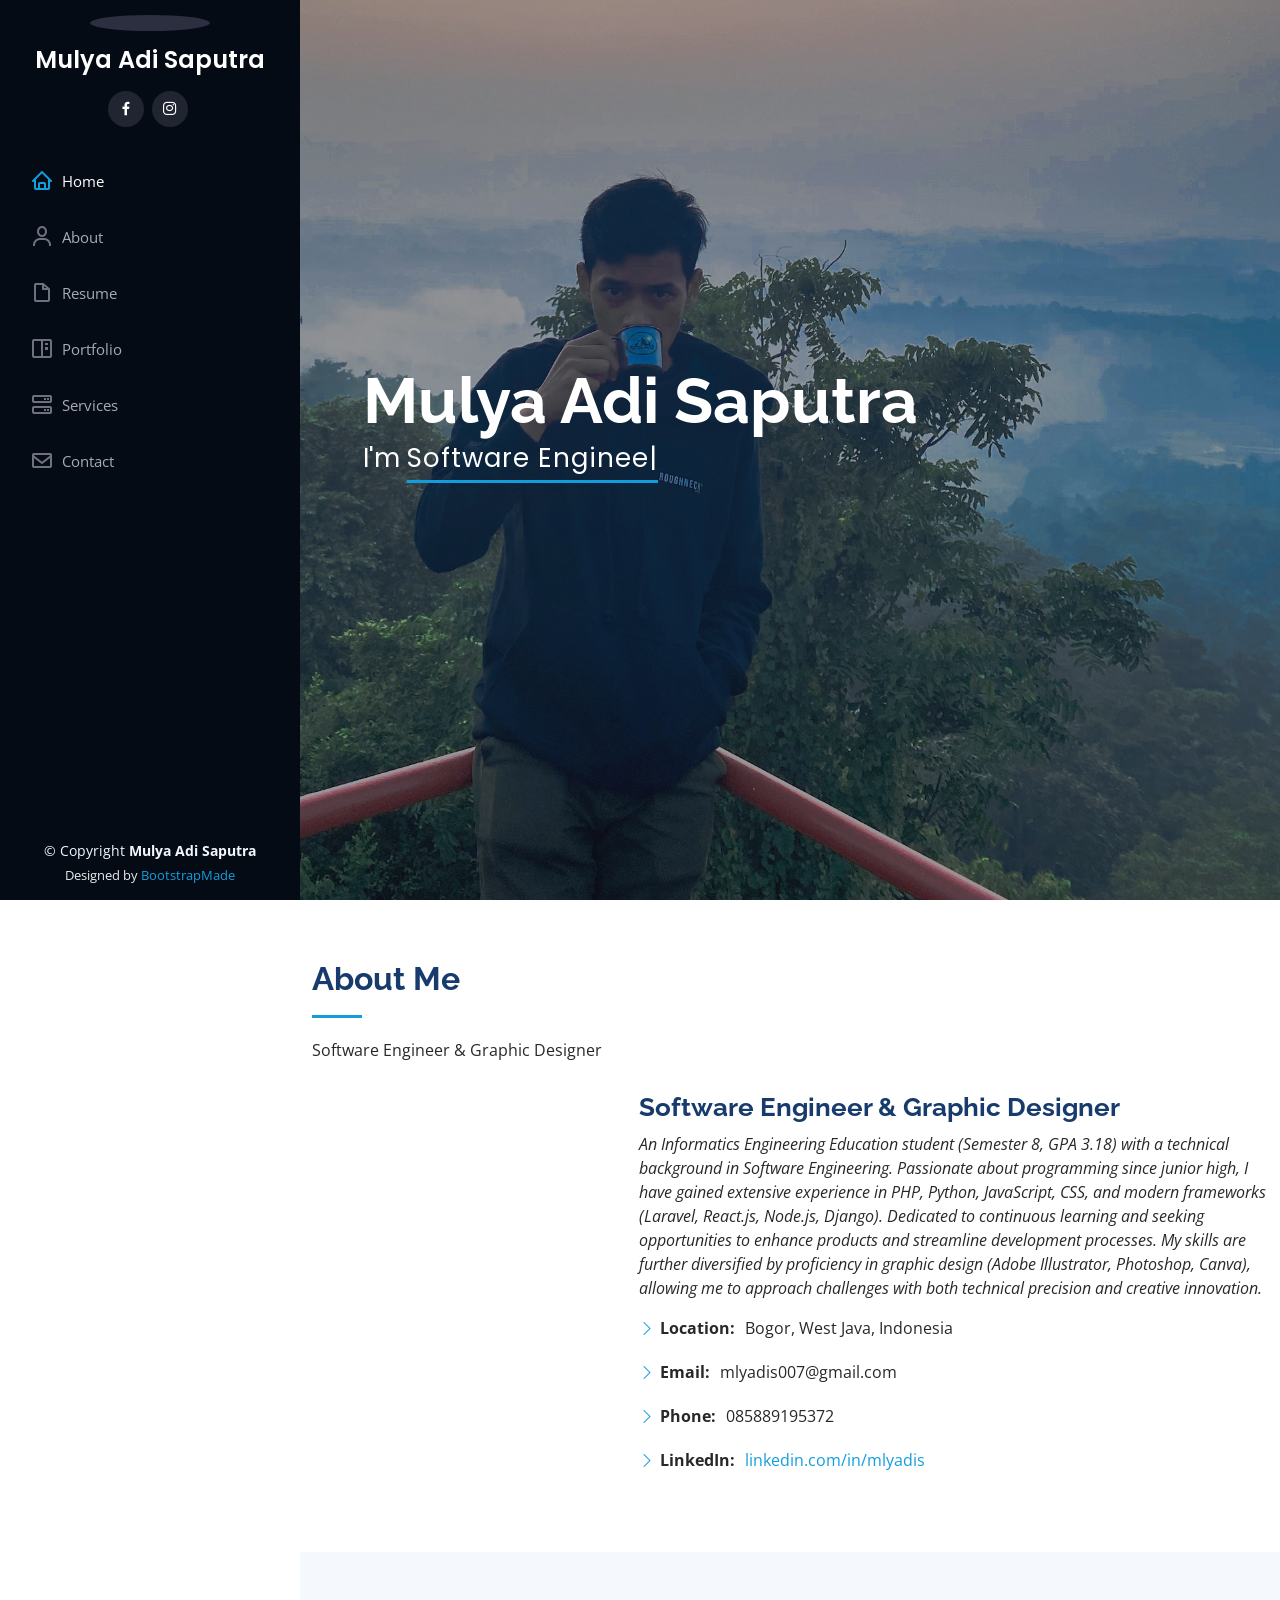
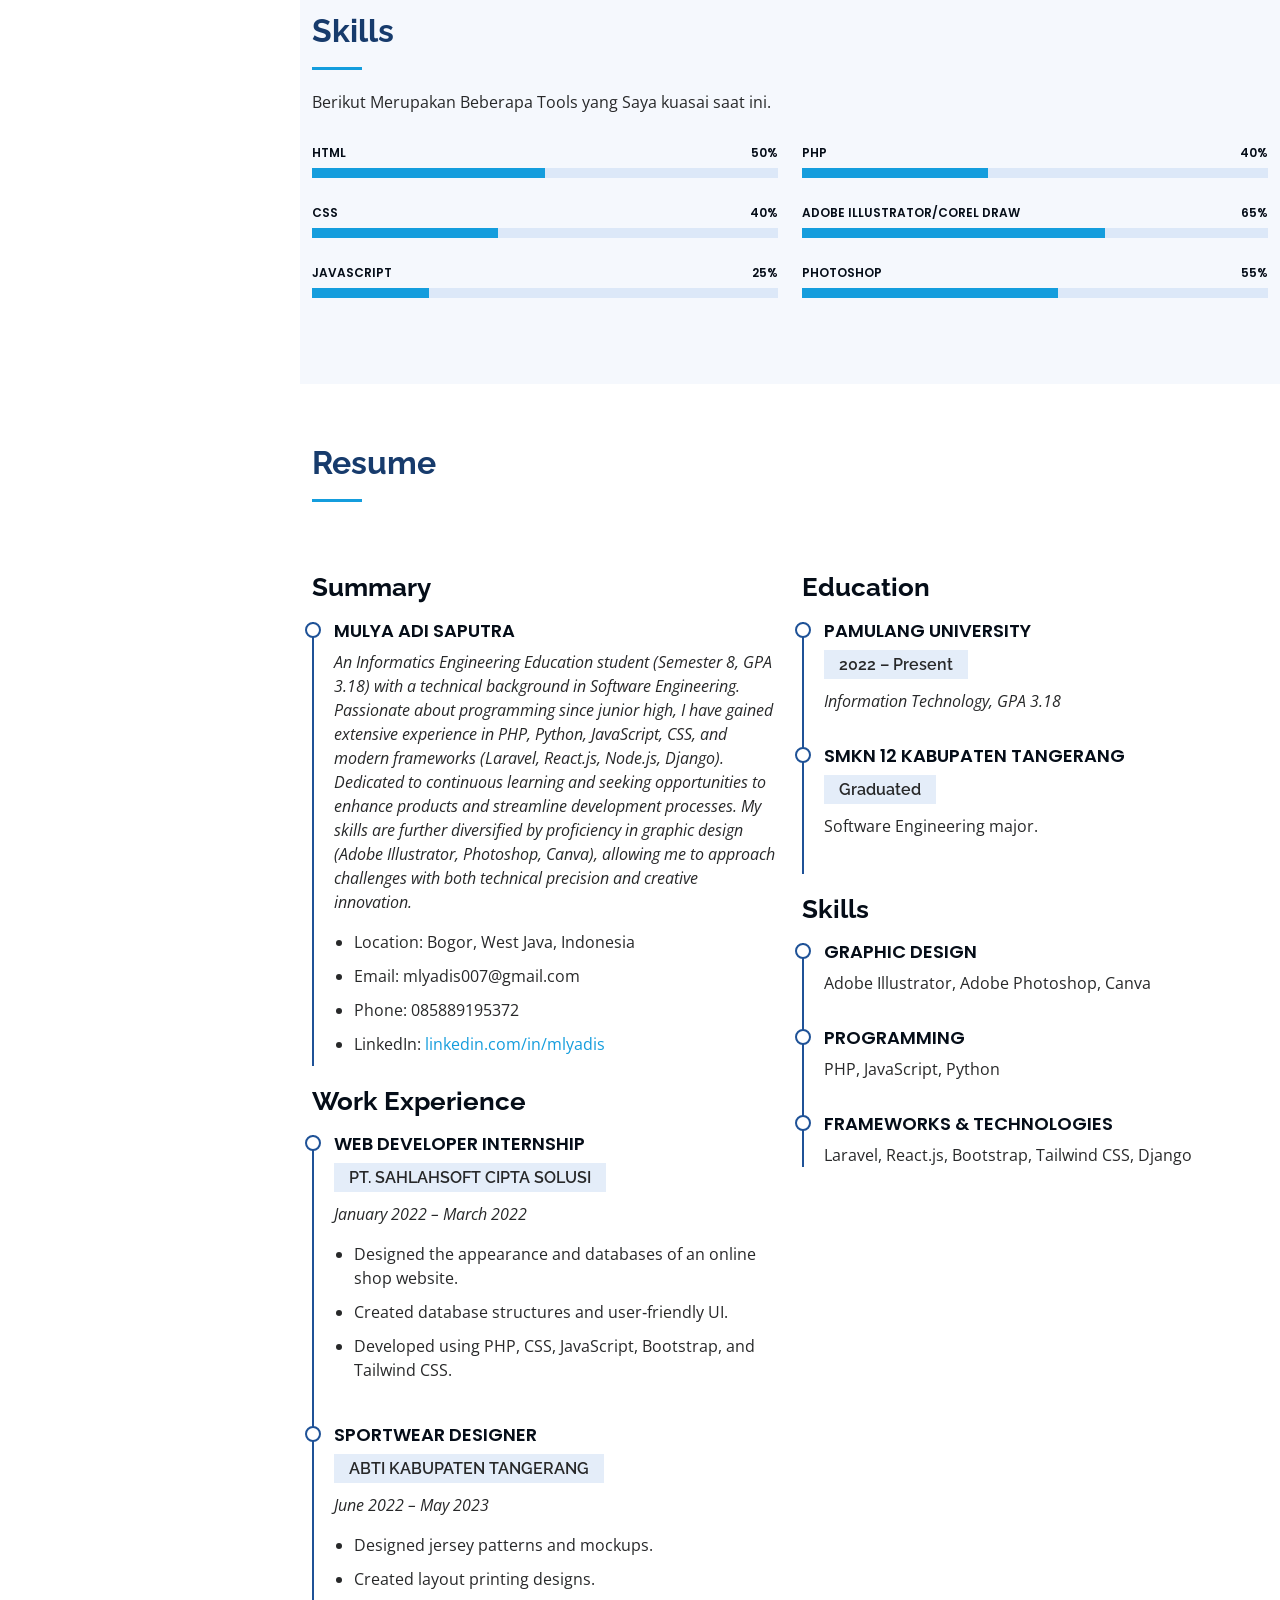
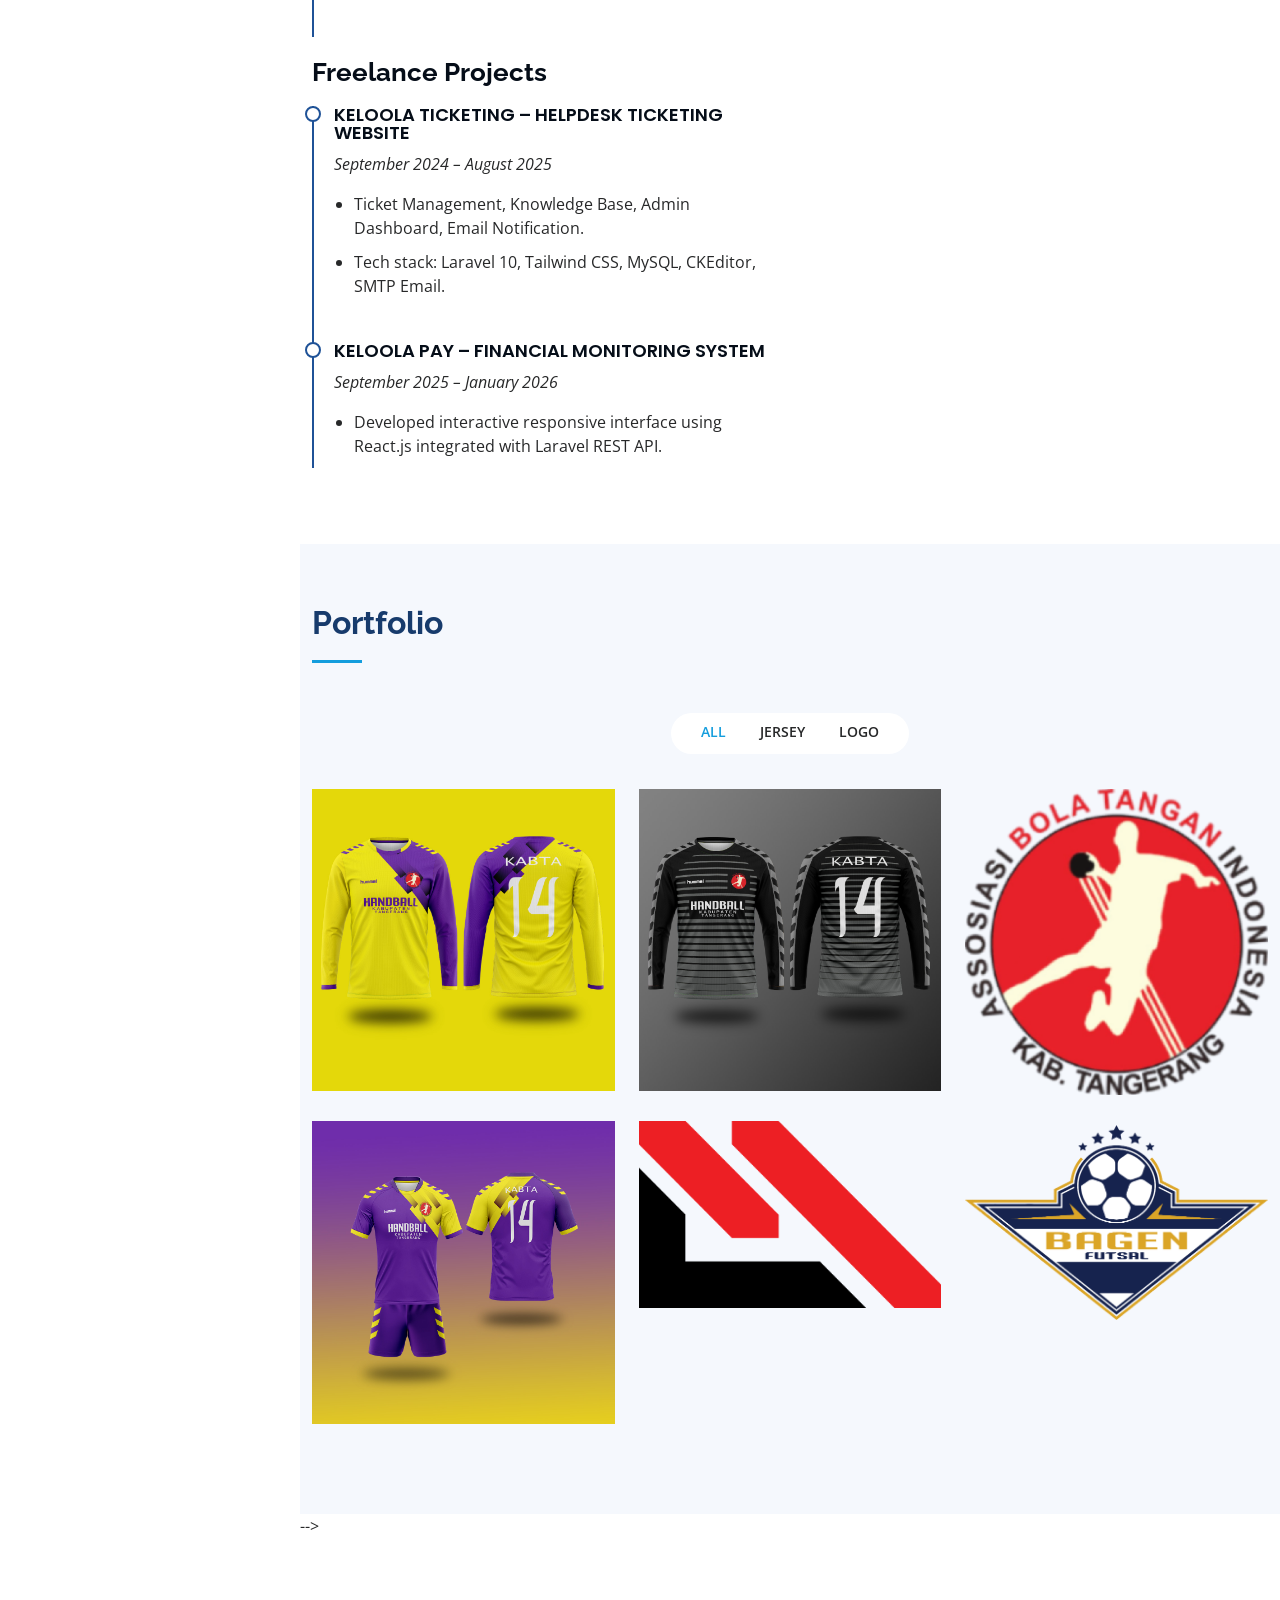
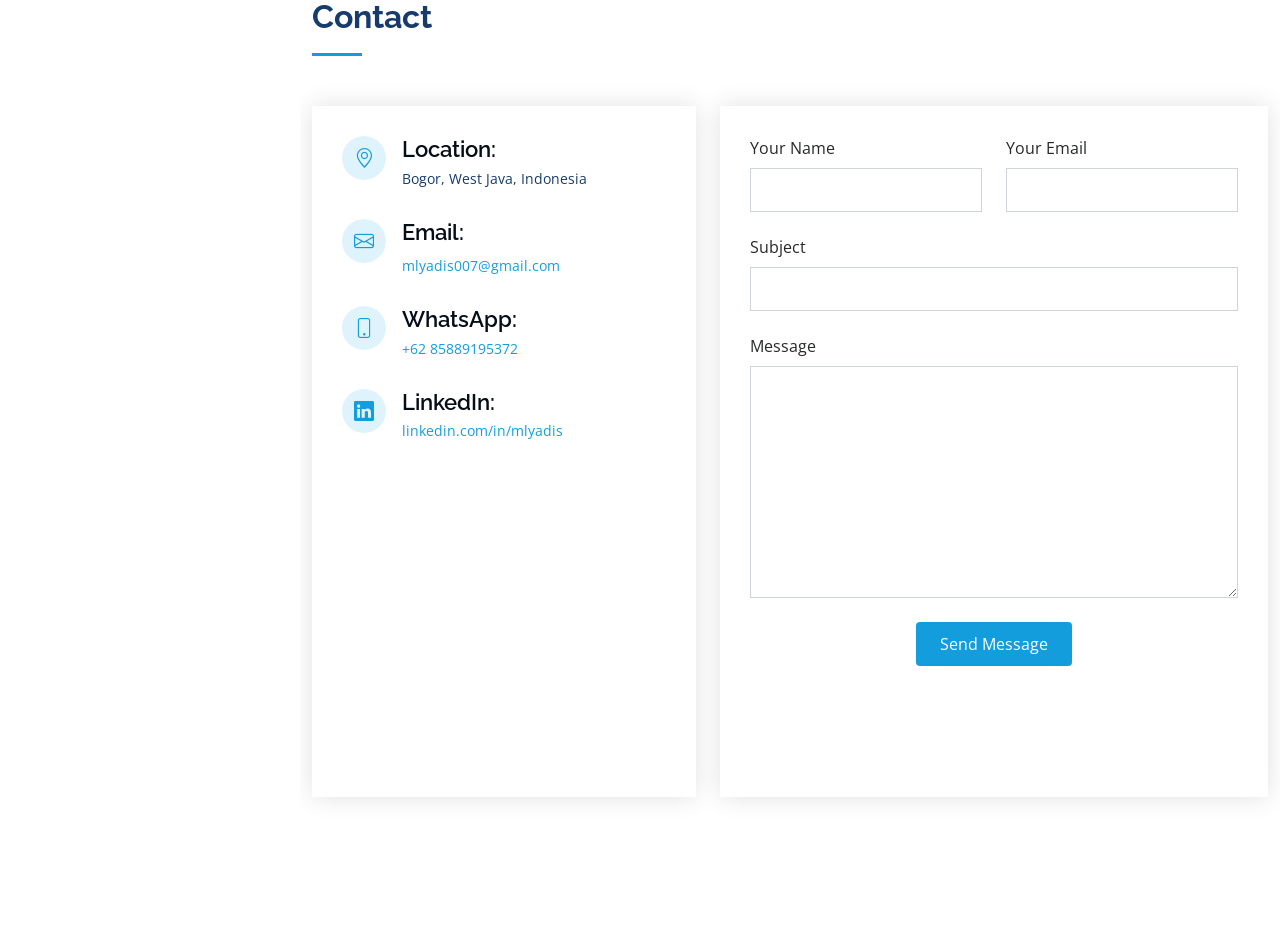
==== commit 01a59fa3: "menghapus keterangan contact" ====
--- a/index.html
+++ b/index.html
@@ -560,9 +560,7 @@
 
         <div class="section-title">
           <h2>Contact</h2>
-          <p>Magnam dolores commodi suscipit. Necessitatibus eius consequatur ex aliquid fuga eum quidem. Sit sint
-            consectetur velit. Quisquam quos quisquam cupiditate. Et nemo qui impedit suscipit alias ea. Quia fugiat sit
-            in iste officiis commodi quidem hic quas.</p>
+
         </div>
 
         <div class="row" data-aos="fade-in">
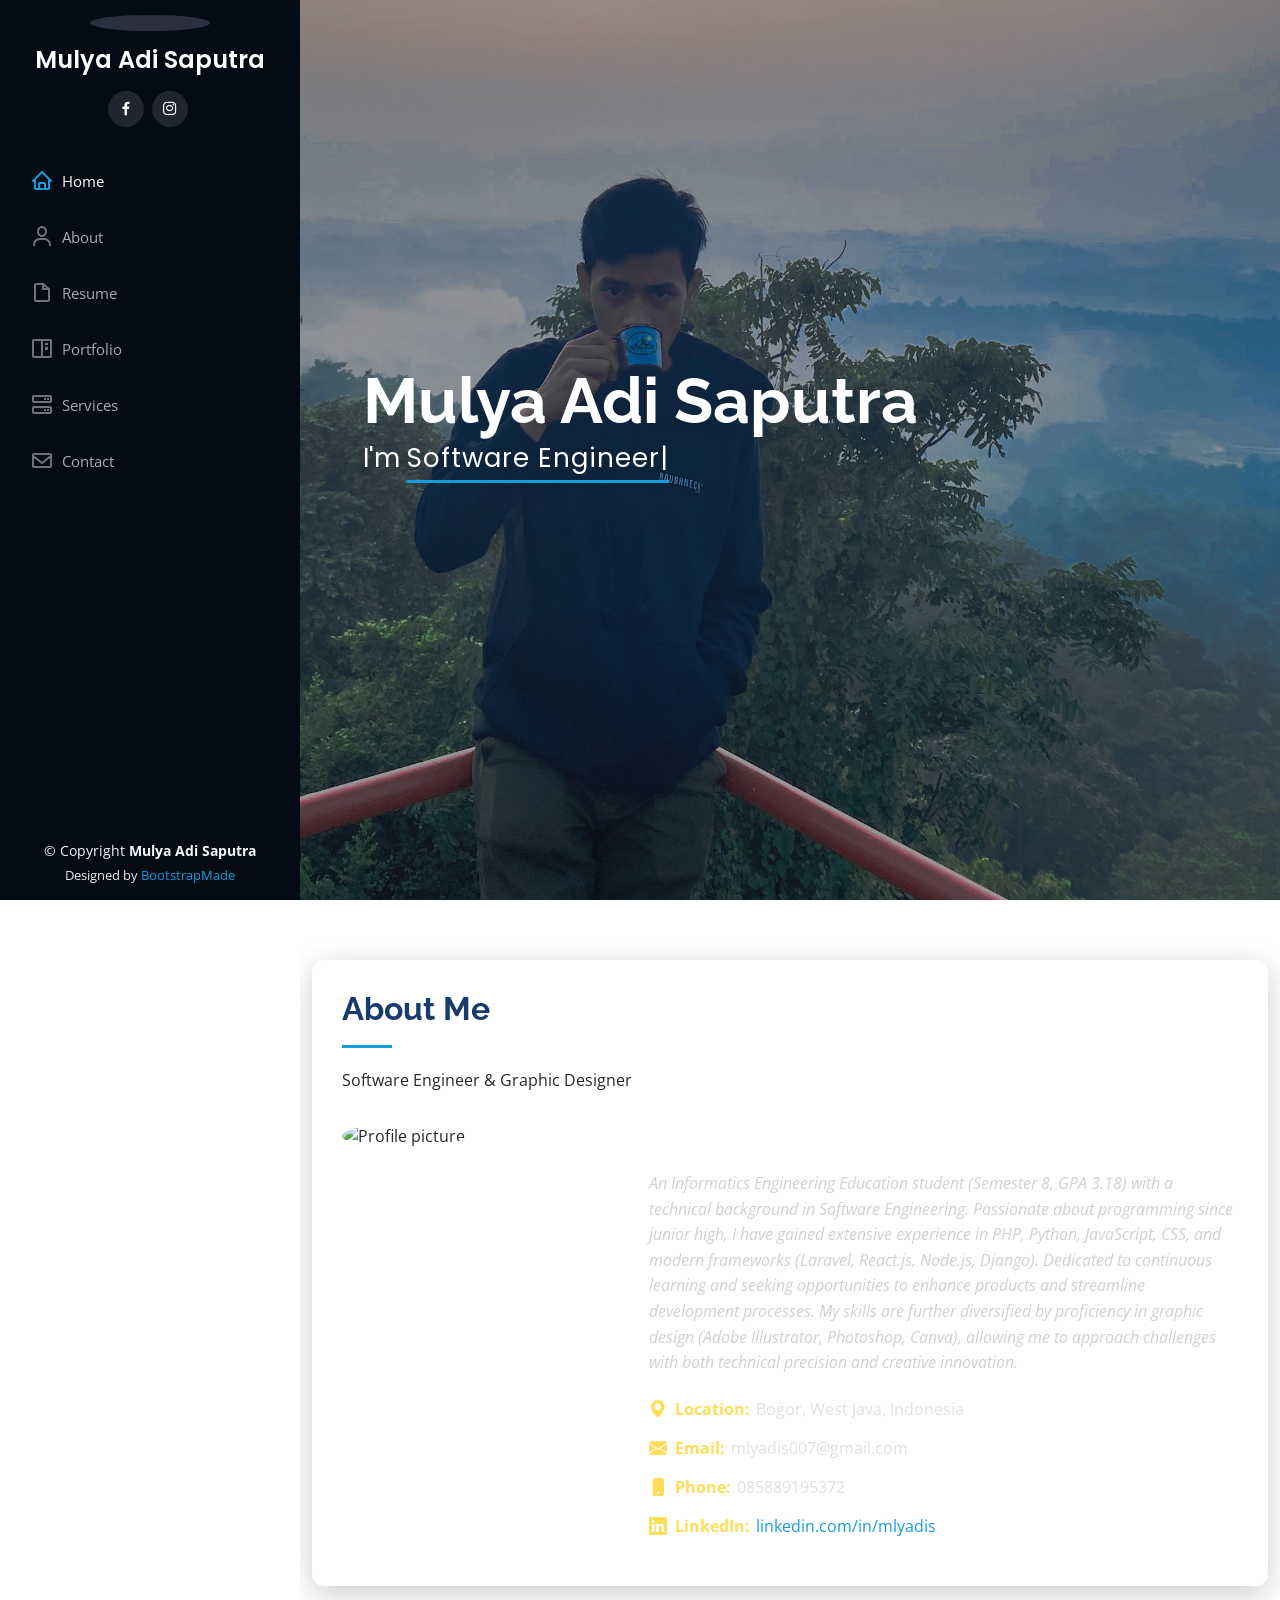
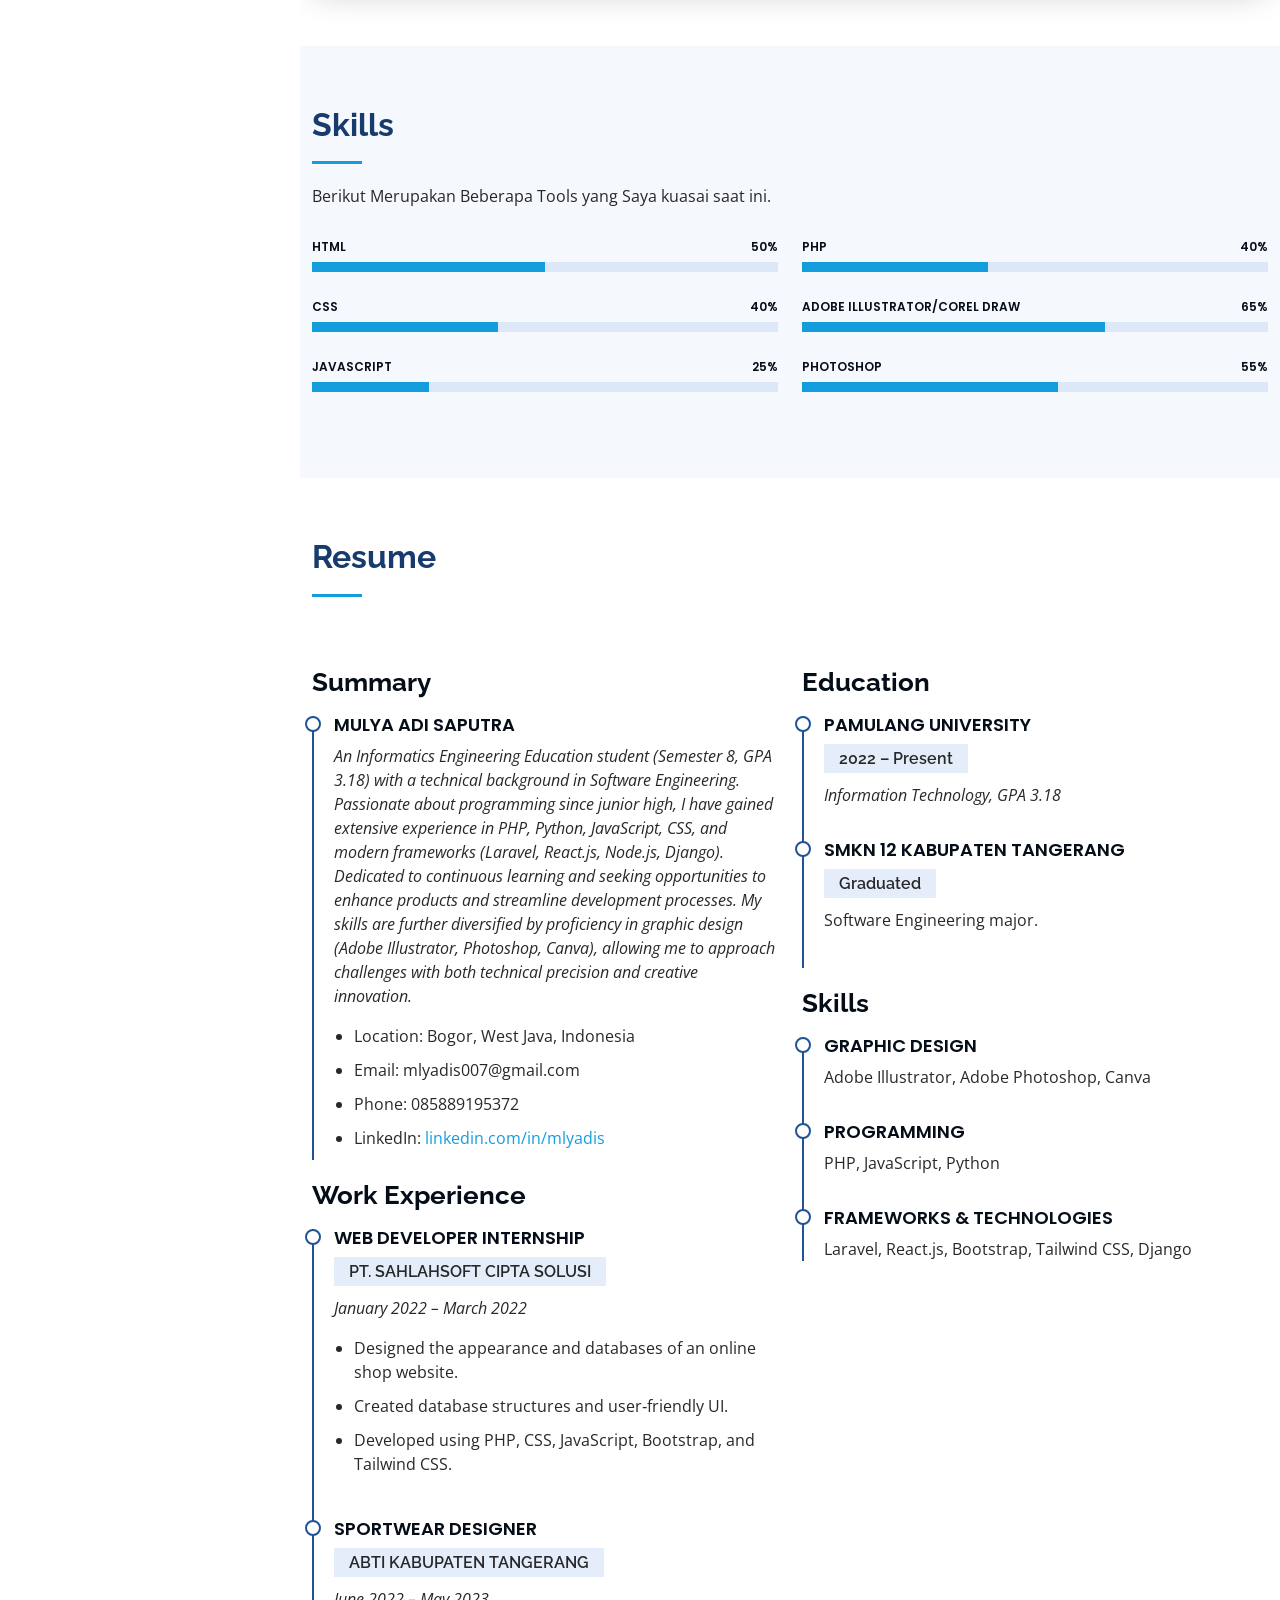
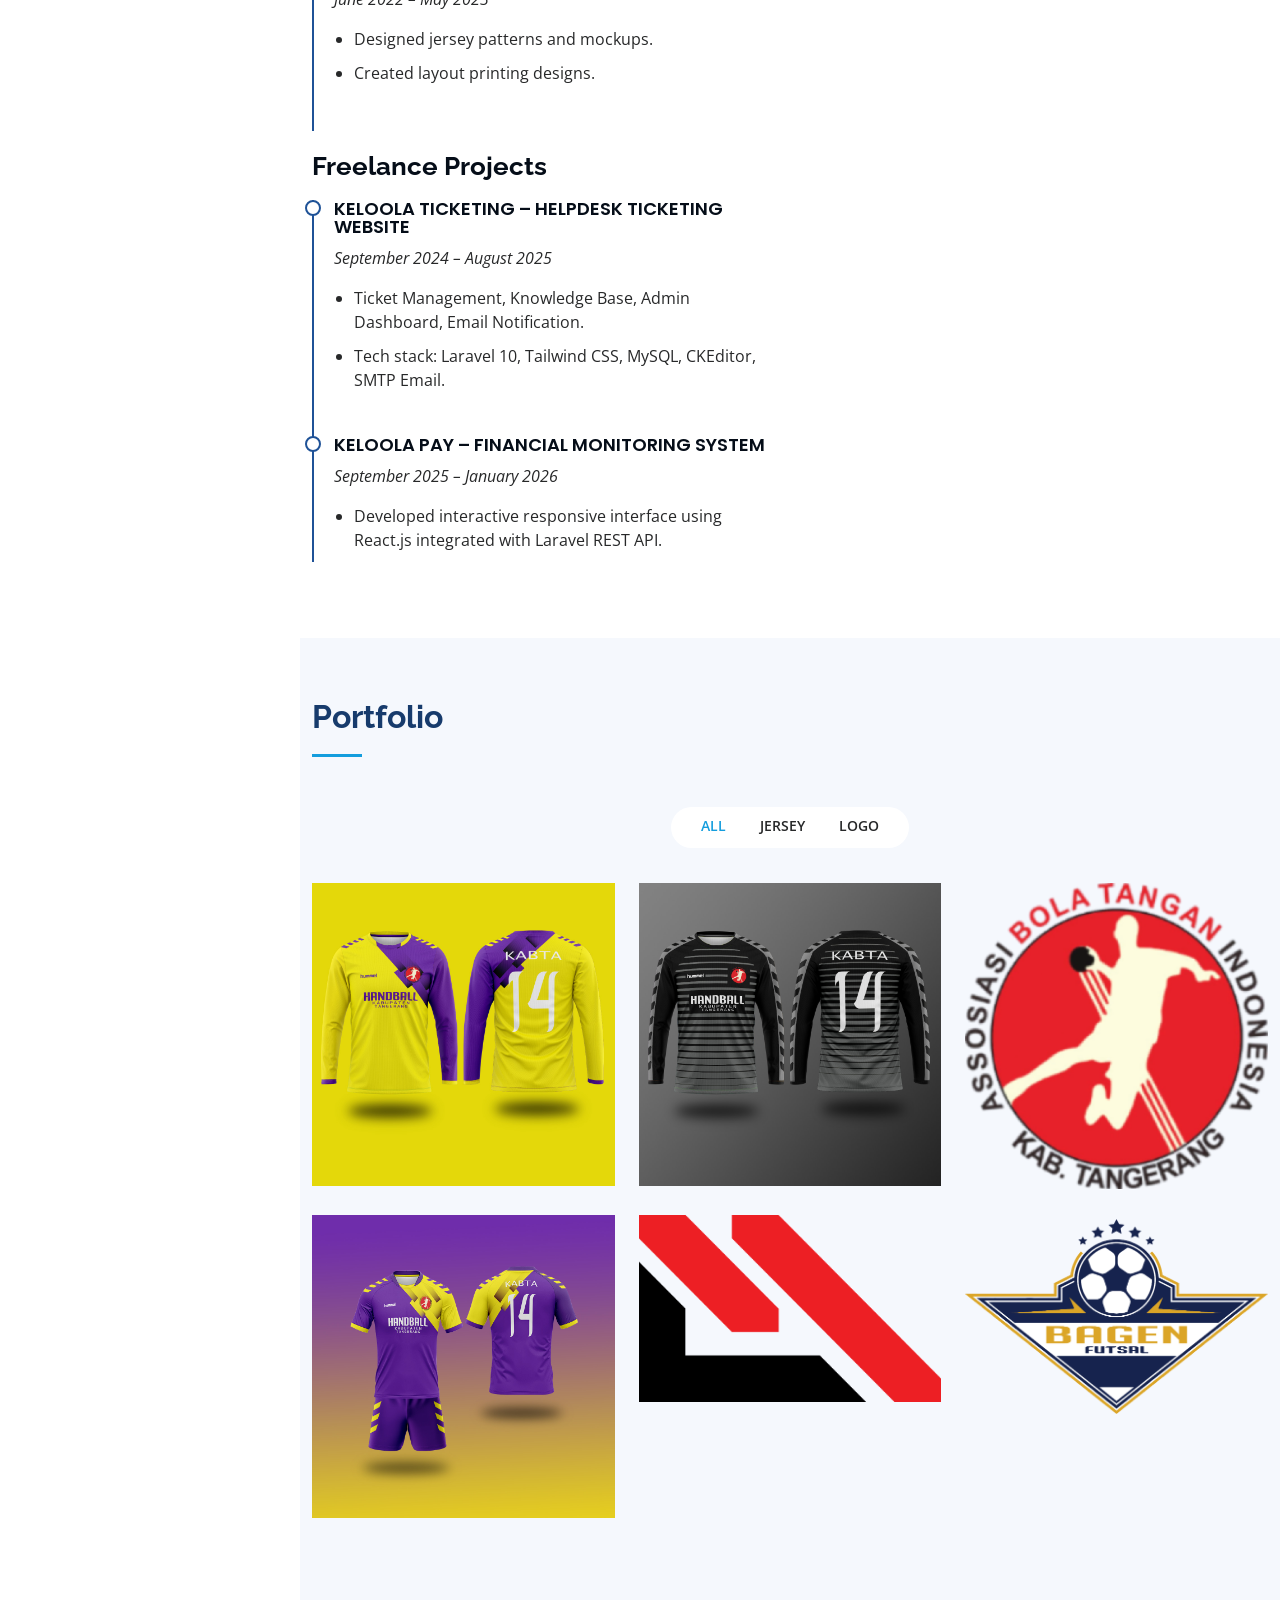
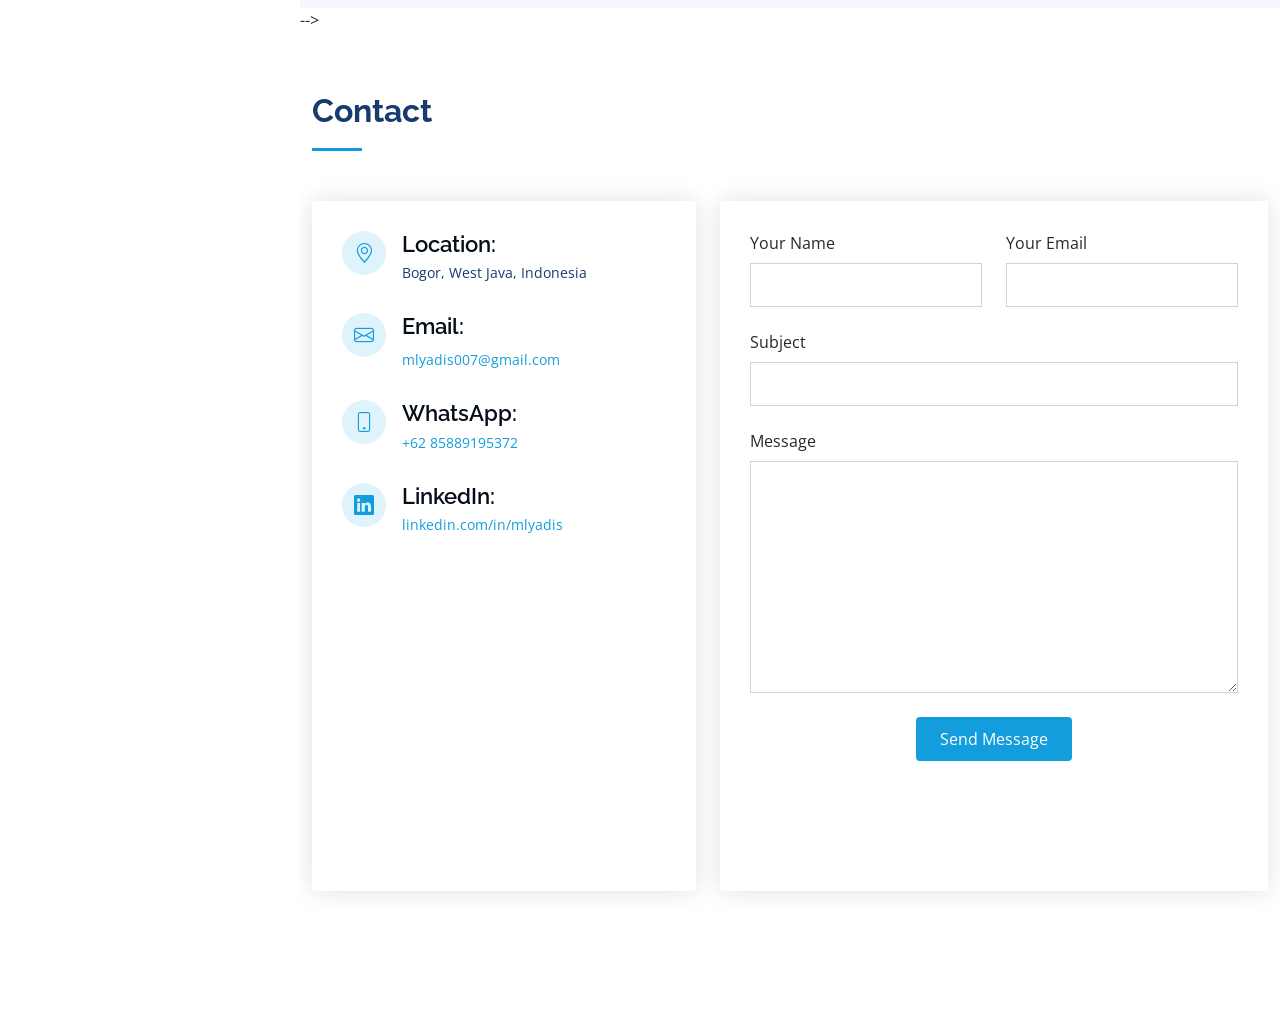
==== commit d83df21b: "merubah tampilan about me" ====
--- a/index.html
+++ b/index.html
@@ -87,37 +87,34 @@
 
     <section id="about" class="about">
       <div class="container">
-
-        <div class="section-title">
-          <h2>About Me</h2>
-          <p>Software Engineer &amp; Graphic Designer</p>
-        </div>
-
-        <div class="row">
-          <div class="col-lg-4" data-aos="fade-right">
-            <img src="assets/img/profile.jpg" class="img-fluid" alt="">
-          </div>
-          <div class="col-lg-8 pt-4 pt-lg-0 content" data-aos="fade-left">
-            <h3>Software Engineer &amp; Graphic Designer</h3>
-            <p class="fst-italic">
-              An Informatics Engineering Education student (Semester 8, GPA 3.18) with a technical background in
-              Software Engineering. Passionate about programming since junior high, I have gained extensive experience
-              in PHP, Python, JavaScript, CSS, and modern frameworks (Laravel, React.js, Node.js, Django). Dedicated to
-              continuous learning and seeking opportunities to enhance products and streamline development processes. My
-              skills are further diversified by proficiency in graphic design (Adobe Illustrator, Photoshop, Canva),
-              allowing me to approach challenges with both technical precision and creative innovation.
-            </p>
-            <ul>
-              <li><i class="bi bi-chevron-right"></i> <strong>Location:</strong> <span>Bogor, West Java,
-                  Indonesia</span></li>
-              <li><i class="bi bi-chevron-right"></i> <strong>Email:</strong> <span>mlyadis007@gmail.com</span></li>
-              <li><i class="bi bi-chevron-right"></i> <strong>Phone:</strong> <span>085889195372</span></li>
-              <li><i class="bi bi-chevron-right"></i> <strong>LinkedIn:</strong> <span><a
-                    href="https://linkedin.com/in/mlyadis">linkedin.com/in/mlyadis</a></span></li>
-            </ul>
-          </div>
-        </div>
-
+        <div class="about-wrapper" data-aos="fade-up">
+          <div class="section-title">
+            <h2>About Me</h2>
+            <p>Software Engineer &amp; Graphic Designer</p>
+          </div>
+          <div class="row">
+            <div class="col-lg-4" data-aos="fade-right">
+              <img src="assets/img/profile.jpg" class="img-fluid rounded-circle" alt="Profile picture">
+            </div>
+            <div class="col-lg-8 pt-4 pt-lg-0 content" data-aos="fade-left">
+              <h3>Software Engineer &amp; Graphic Designer</h3>
+              <p class="fst-italic">
+                An Informatics Engineering Education student (Semester 8, GPA 3.18) with a technical background in
+                Software Engineering. Passionate about programming since junior high, I have gained extensive experience in
+                PHP, Python, JavaScript, CSS, and modern frameworks (Laravel, React.js, Node.js, Django). Dedicated to
+                continuous learning and seeking opportunities to enhance products and streamline development processes.
+                My skills are further diversified by proficiency in graphic design (Adobe Illustrator, Photoshop, Canva),
+                allowing me to approach challenges with both technical precision and creative innovation.
+              </p>
+              <ul class="list-unstyled">
+                <li><i class="bi bi-geo-alt-fill"></i> <strong>Location:</strong> <span>Bogor, West Java, Indonesia</span></li>
+                <li><i class="bi bi-envelope-fill"></i> <strong>Email:</strong> <span>mlyadis007@gmail.com</span></li>
+                <li><i class="bi bi-phone-fill"></i> <strong>Phone:</strong> <span>085889195372</span></li>
+                <li><i class="bi bi-linkedin"></i> <strong>LinkedIn:</strong> <span><a href="https://linkedin.com/in/mlyadis" target="_blank" rel="noopener">linkedin.com/in/mlyadis</a></span></li>
+              </ul>
+            </div>
+          </div>
+        </div>
       </div>
     </section>
 
--- a/assets/css/style.css
+++ b/assets/css/style.css
@@ -335,34 +335,50 @@
 --------------------------------------------------------------*/
 .about .content h3 {
   font-weight: 700;
-  font-size: 26px;
-  color: #173b6c;
+  font-size: 28px;
+  color: #fff;
+  margin-bottom: 15px;
 }
 
 .about .content ul {
   list-style: none;
   padding: 0;
+  margin-top: 20px;
 }
 
 .about .content ul li {
-  margin-bottom: 20px;
+  margin-bottom: 12px;
   display: flex;
   align-items: center;
-}
-
-.about .content ul strong {
-  margin-right: 10px;
-}
-
-.about .content ul i {
-  font-size: 16px;
-  margin-right: 5px;
-  color: #149ddd;
-  line-height: 0;
+  color: #e0e0e0;
+}
+
+.about .content ul li i {
+  font-size: 18px;
+  margin-right: 8px;
+  color: #ffdd57;
+}
+
+.about .content ul li strong {
+  margin-right: 6px;
+  color: #ffdd57;
+}
+
+.about .content p {
+  color: #d0d0d0;
+  line-height: 1.6;
 }
 
 .about .content p:last-child {
   margin-bottom: 0;
+}
+
+.about-wrapper {
+  background: rgba(255, 255, 255, 0.08);
+  backdrop-filter: blur(12px);
+  border-radius: 12px;
+  padding: 30px;
+  box-shadow: 0 8px 32px rgba(0, 0, 0, 0.2);
 }
 
 /*--------------------------------------------------------------
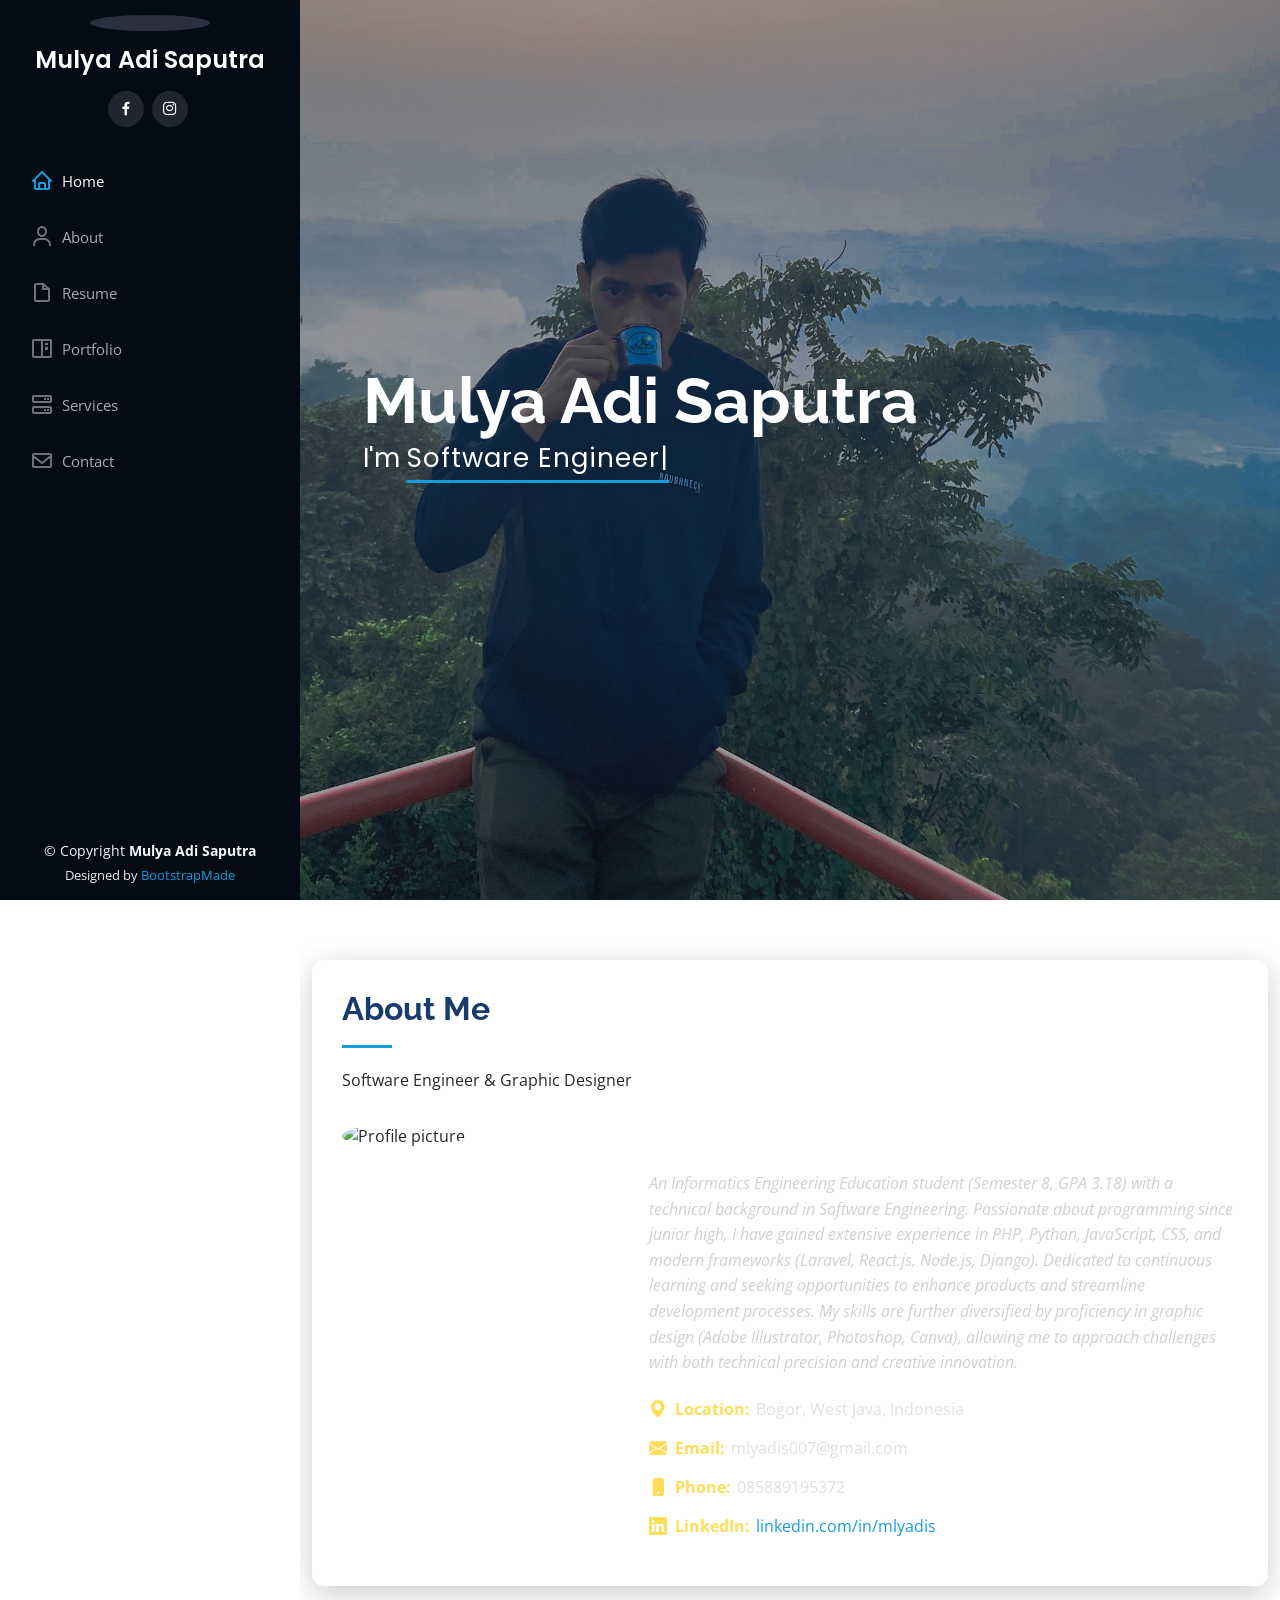
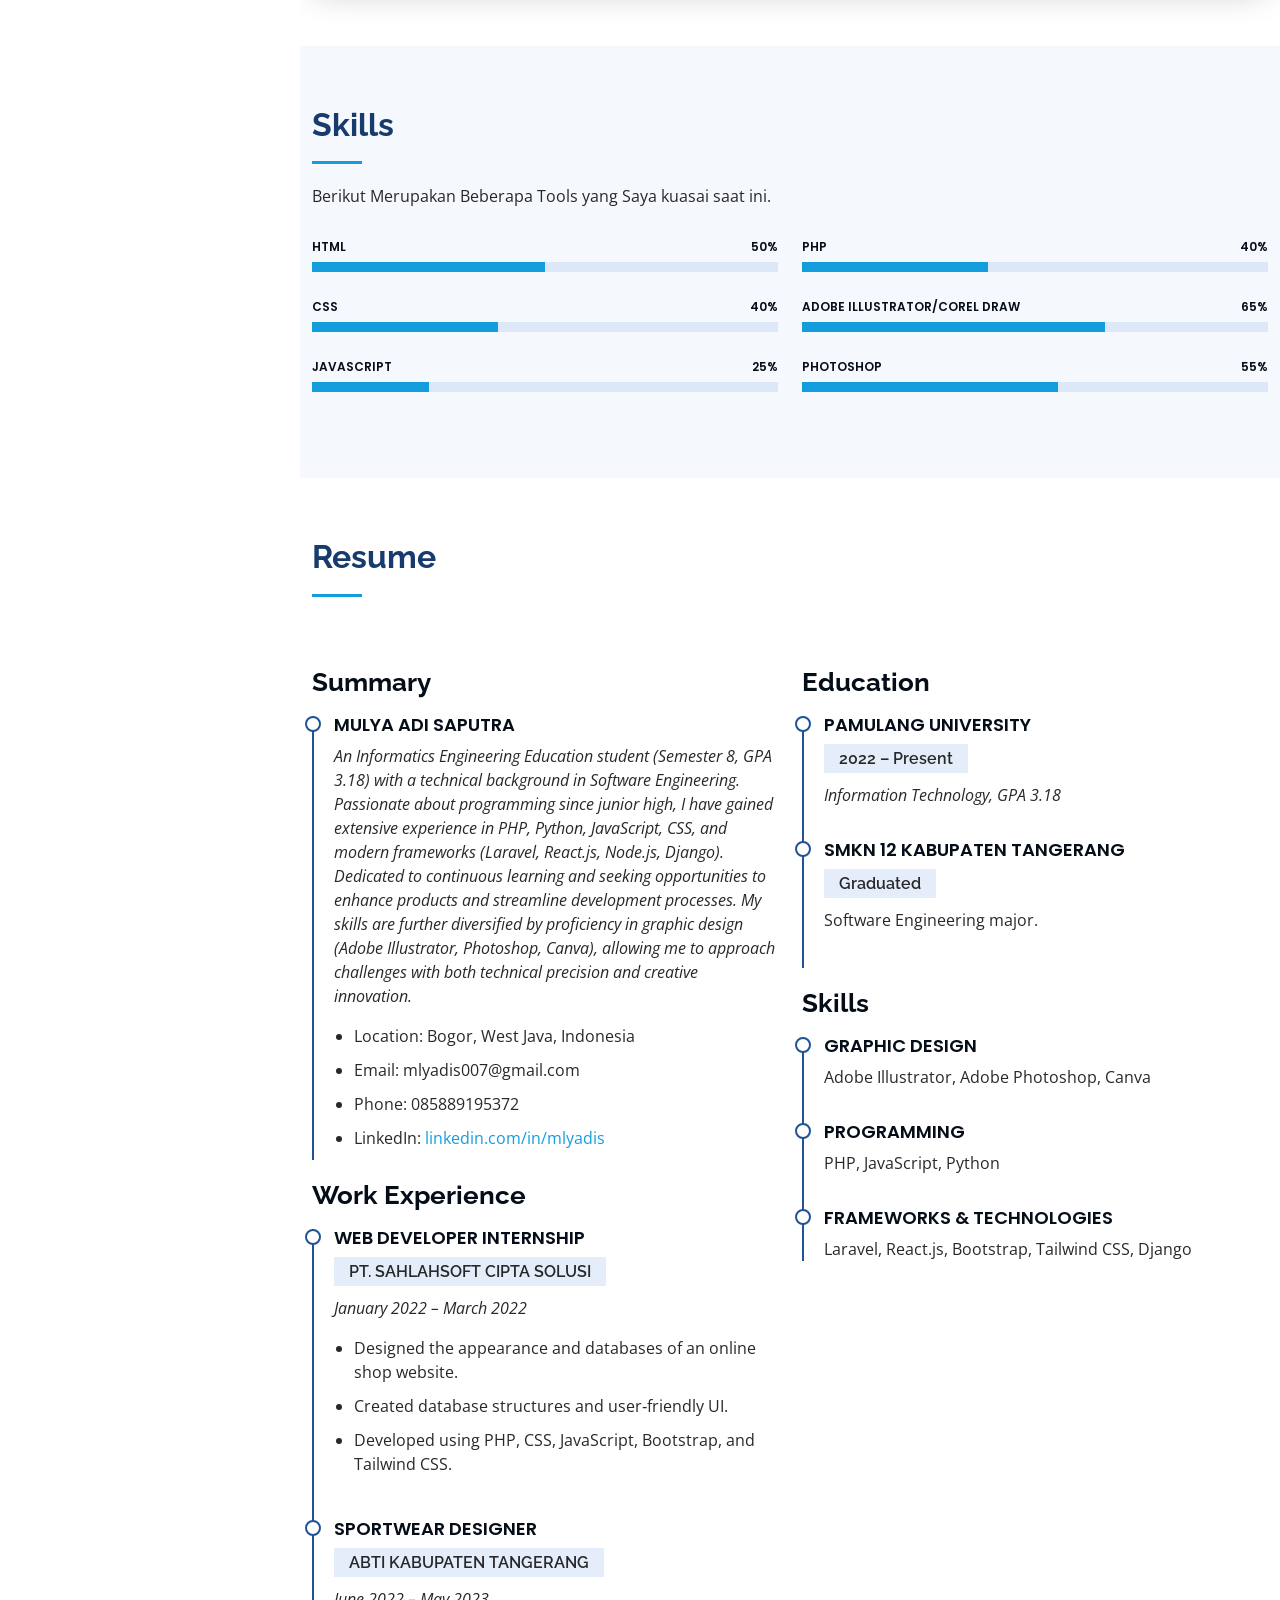
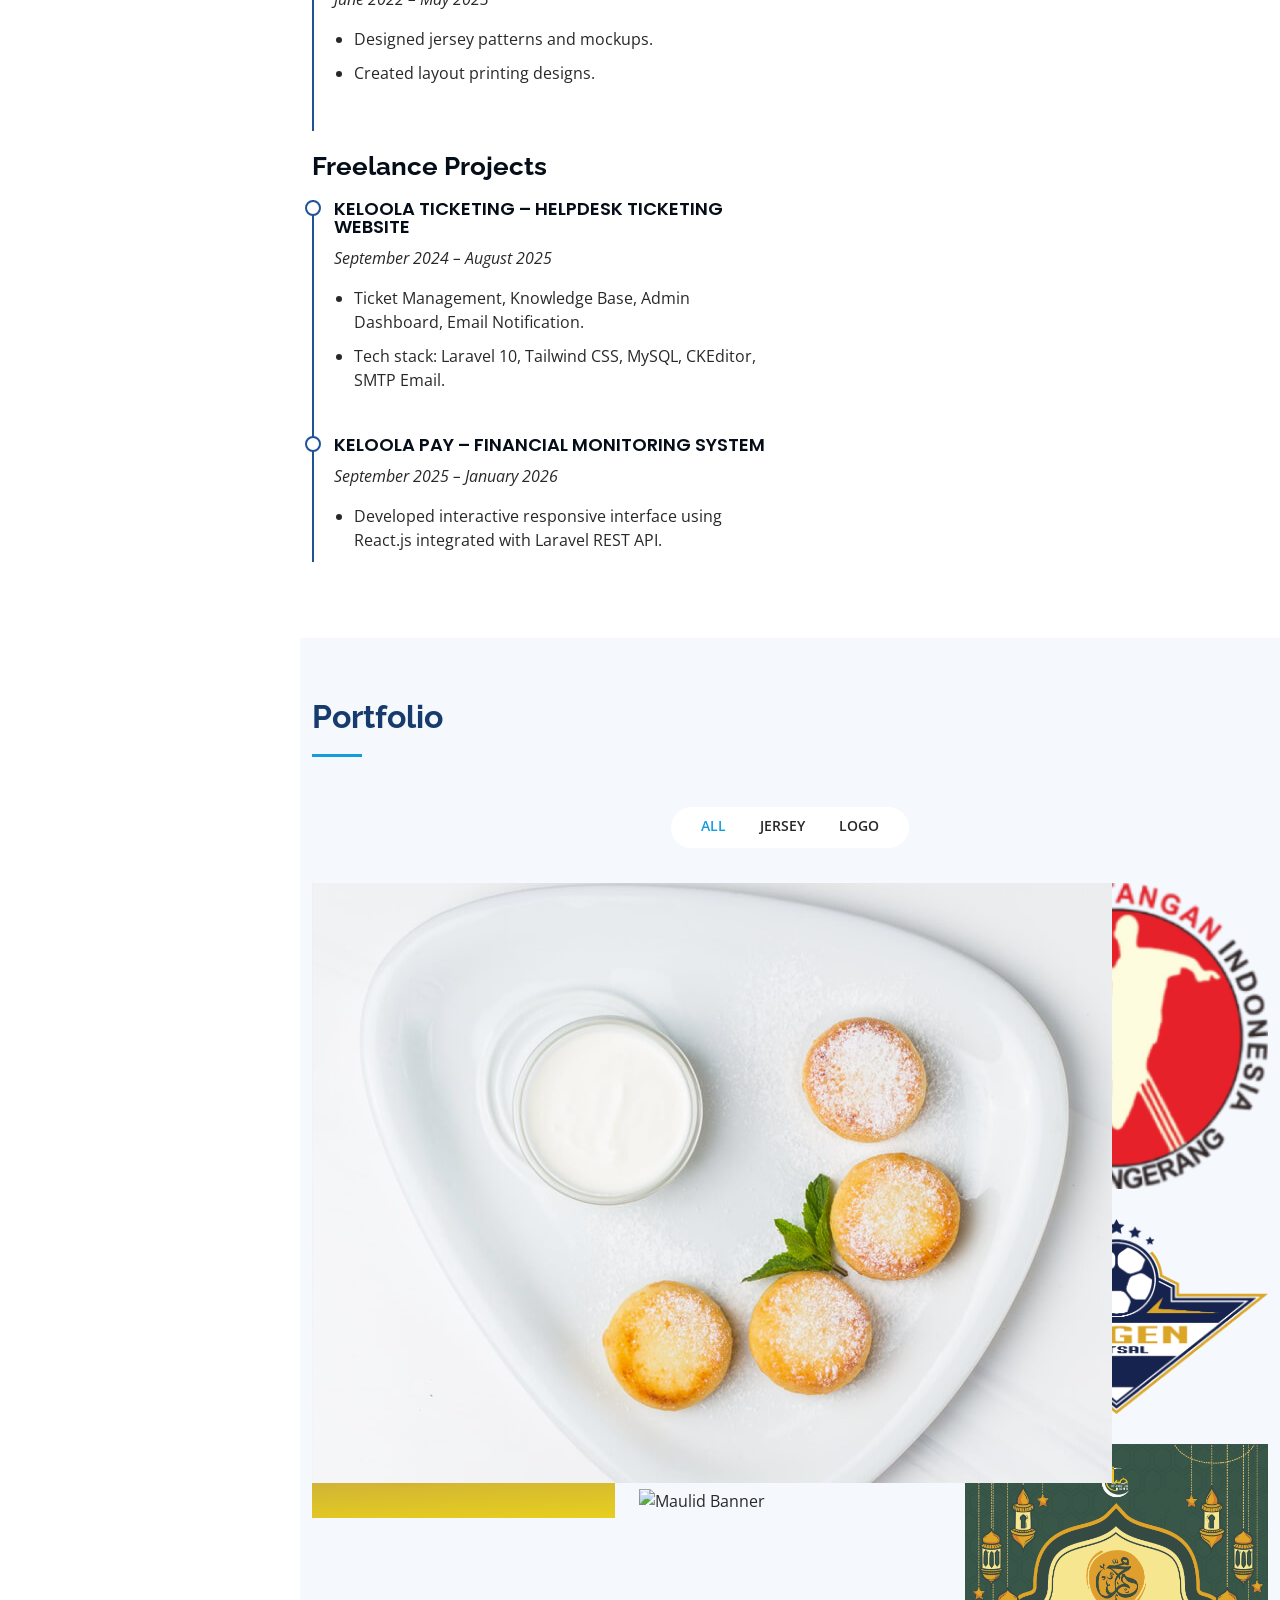
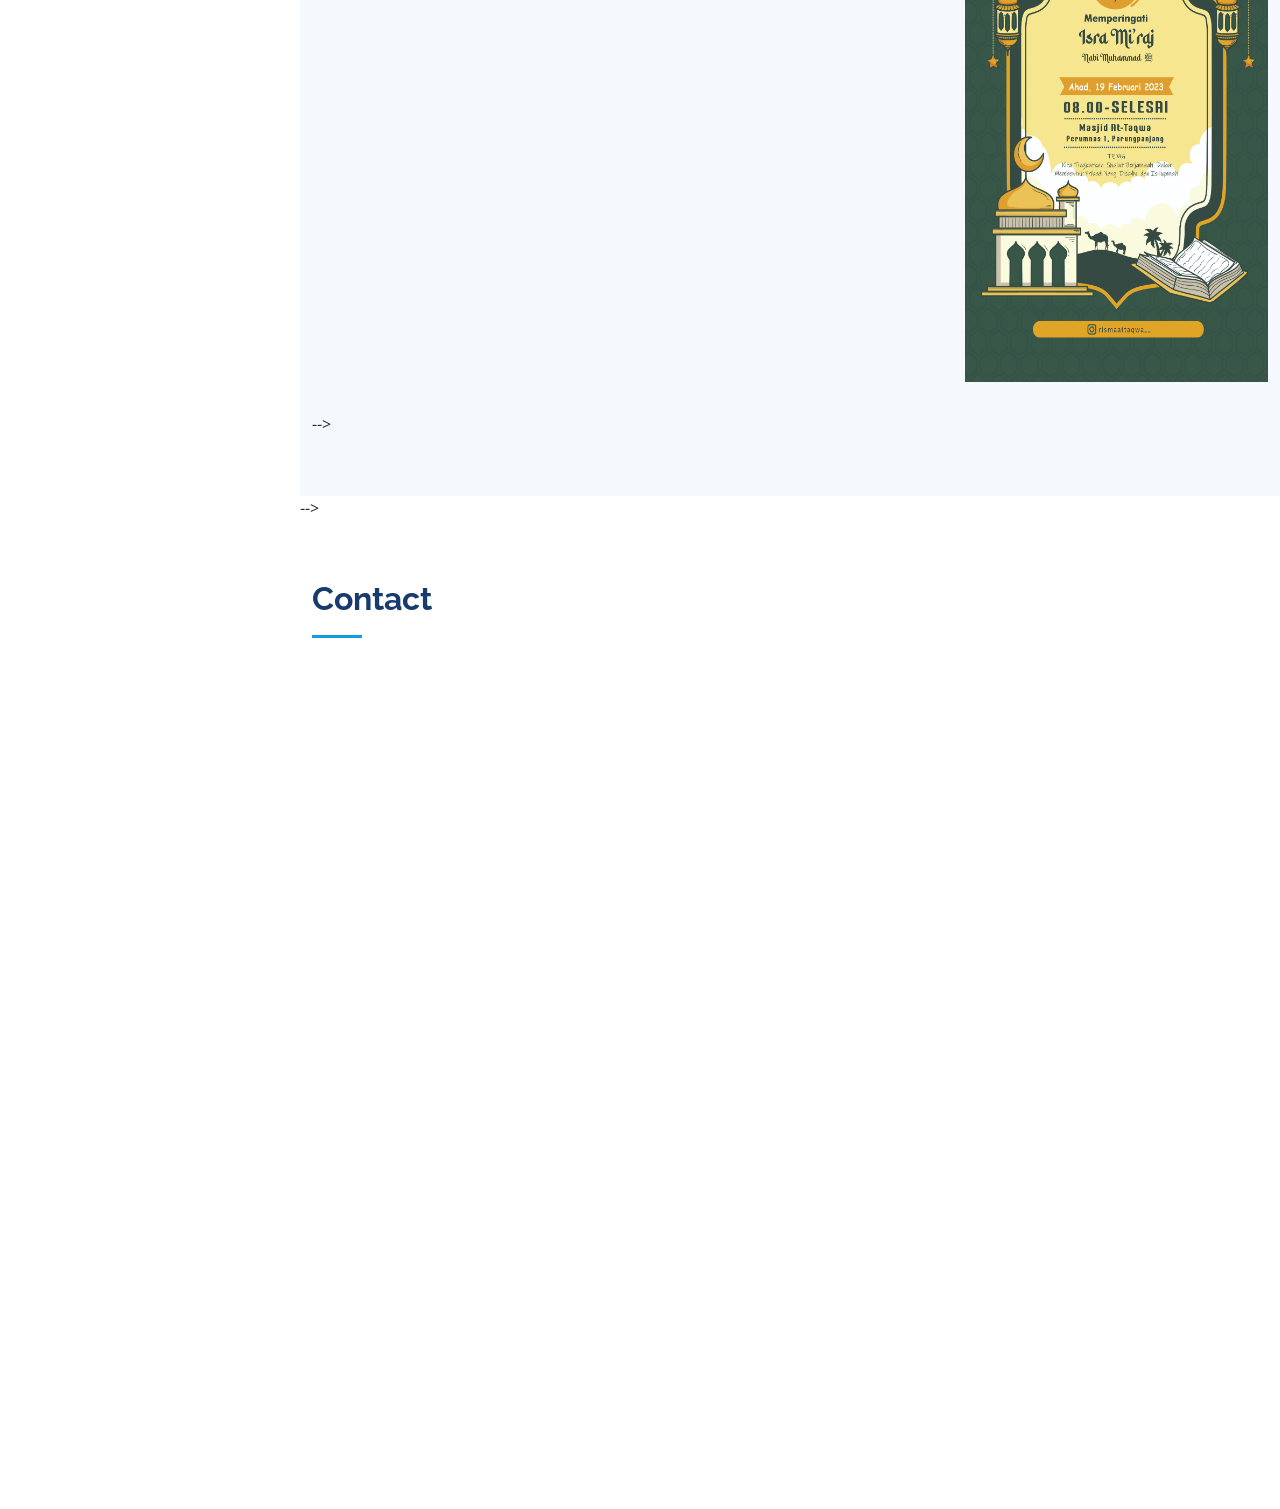
==== commit abb109a8: "menambahkan portofolio" ====
--- a/index.html
+++ b/index.html
@@ -429,7 +429,7 @@
               <div class="portfolio-links">
                 <a href="assets/img/portfolio/mas.png" data-gallery="portfolioGallery" class="portfolio-lightbox"
                   title="Card 1"><i class="bx bx-plus"></i></a>
-                <a href="portfolio-details.html" title="More Details"><i class="bx bx-link"></i></a>
+                <a href="portfolio-details-mas.html" title="More Details"><i class="bx bx-link"></i></a>
               </div>
             </div>
           </div>
@@ -440,12 +440,43 @@
               <div class="portfolio-links">
                 <a href="assets/img/portfolio/Bagen.png" data-gallery="portfolioGallery" class="portfolio-lightbox"
                   title="Card 3"><i class="bx bx-plus"></i></a>
-                <a href="portfolio-details.html" title="More Details"><i class="bx bx-link"></i></a>
-              </div>
-            </div>
-          </div>
-
-          <!--<div class="col-lg-4 col-md-6 portfolio-item filter-web">
+                <a href="portfolio-details-bagen.html" title="More Details"><i class="bx bx-link"></i></a>
+              </div>
+            </div>
+          </div>
+
+          
+            <!-- New Portfolio Items -->
+            <div class="col-lg-4 col-md-6 portfolio-item filter-app">
+              <div class="portfolio-wrap">
+                <img src="assets/img/portfolio/sanlat.png" class="img-fluid" alt="Sanlat">
+                <div class="portfolio-links">
+                  <a href="assets/img/portfolio/sanlat.png" data-gallery="portfolioGallery" class="portfolio-lightbox" title="Sanlat Project"><i class="bx bx-plus"></i></a>
+                  <a href="portfolio-sanlat.html" title="More Details"><i class="bx bx-link"></i></a>
+                </div>
+              </div>
+            </div>
+
+            <div class="col-lg-4 col-md-6 portfolio-item filter-app">
+              <div class="portfolio-wrap">
+                <img src="assets/img/portfolio/Post 2-01.jpg" class="img-fluid" alt="Post 2-01">
+                <div class="portfolio-links">
+                  <a href="assets/img/portfolio/Post 2-01.jpg" data-gallery="portfolioGallery" class="portfolio-lightbox" title="Post 2-01"><i class="bx bx-plus"></i></a>
+                  <a href="portfolio-post2-01.html" title="More Details"><i class="bx bx-link"></i></a>
+                </div>
+              </div>
+            </div>
+
+            <div class="col-lg-4 col-md-6 portfolio-item filter-app">
+              <div class="portfolio-wrap">
+                <img src="assets/img/portfolio/maulid_banner.jpg" class="img-fluid" alt="Maulid Banner">
+                <div class="portfolio-links">
+                  <a href="assets/img/portfolio/maulid_banner.jpg" data-gallery="portfolioGallery" class="portfolio-lightbox" title="Maulid Banner"><i class="bx bx-plus"></i></a>
+                  <a href="portfolio-maulid.html" title="More Details"><i class="bx bx-link"></i></a>
+                </div>
+              </div>
+            </div>
+
             <div class="portfolio-wrap">
               <img src="assets/img/portfolio/portfolio-9.jpg" class="img-fluid" alt="">
               <div class="portfolio-links">
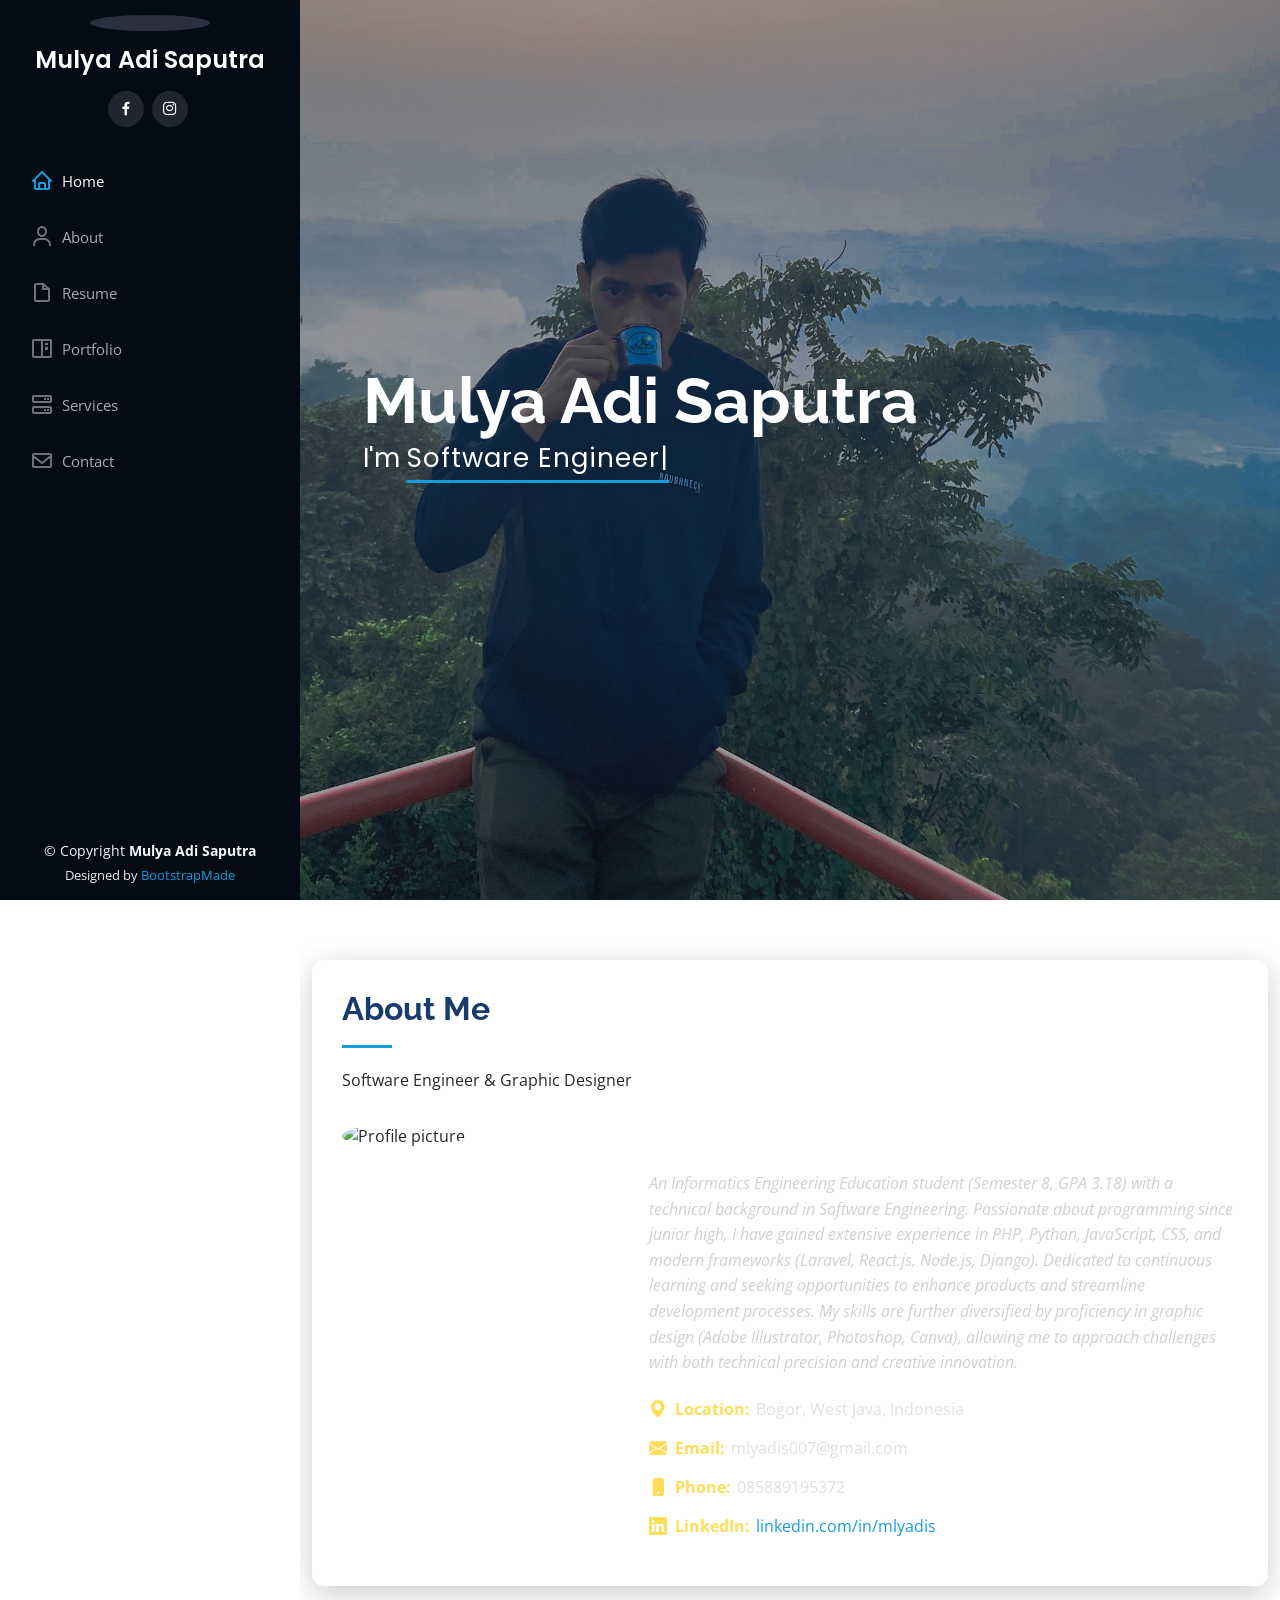
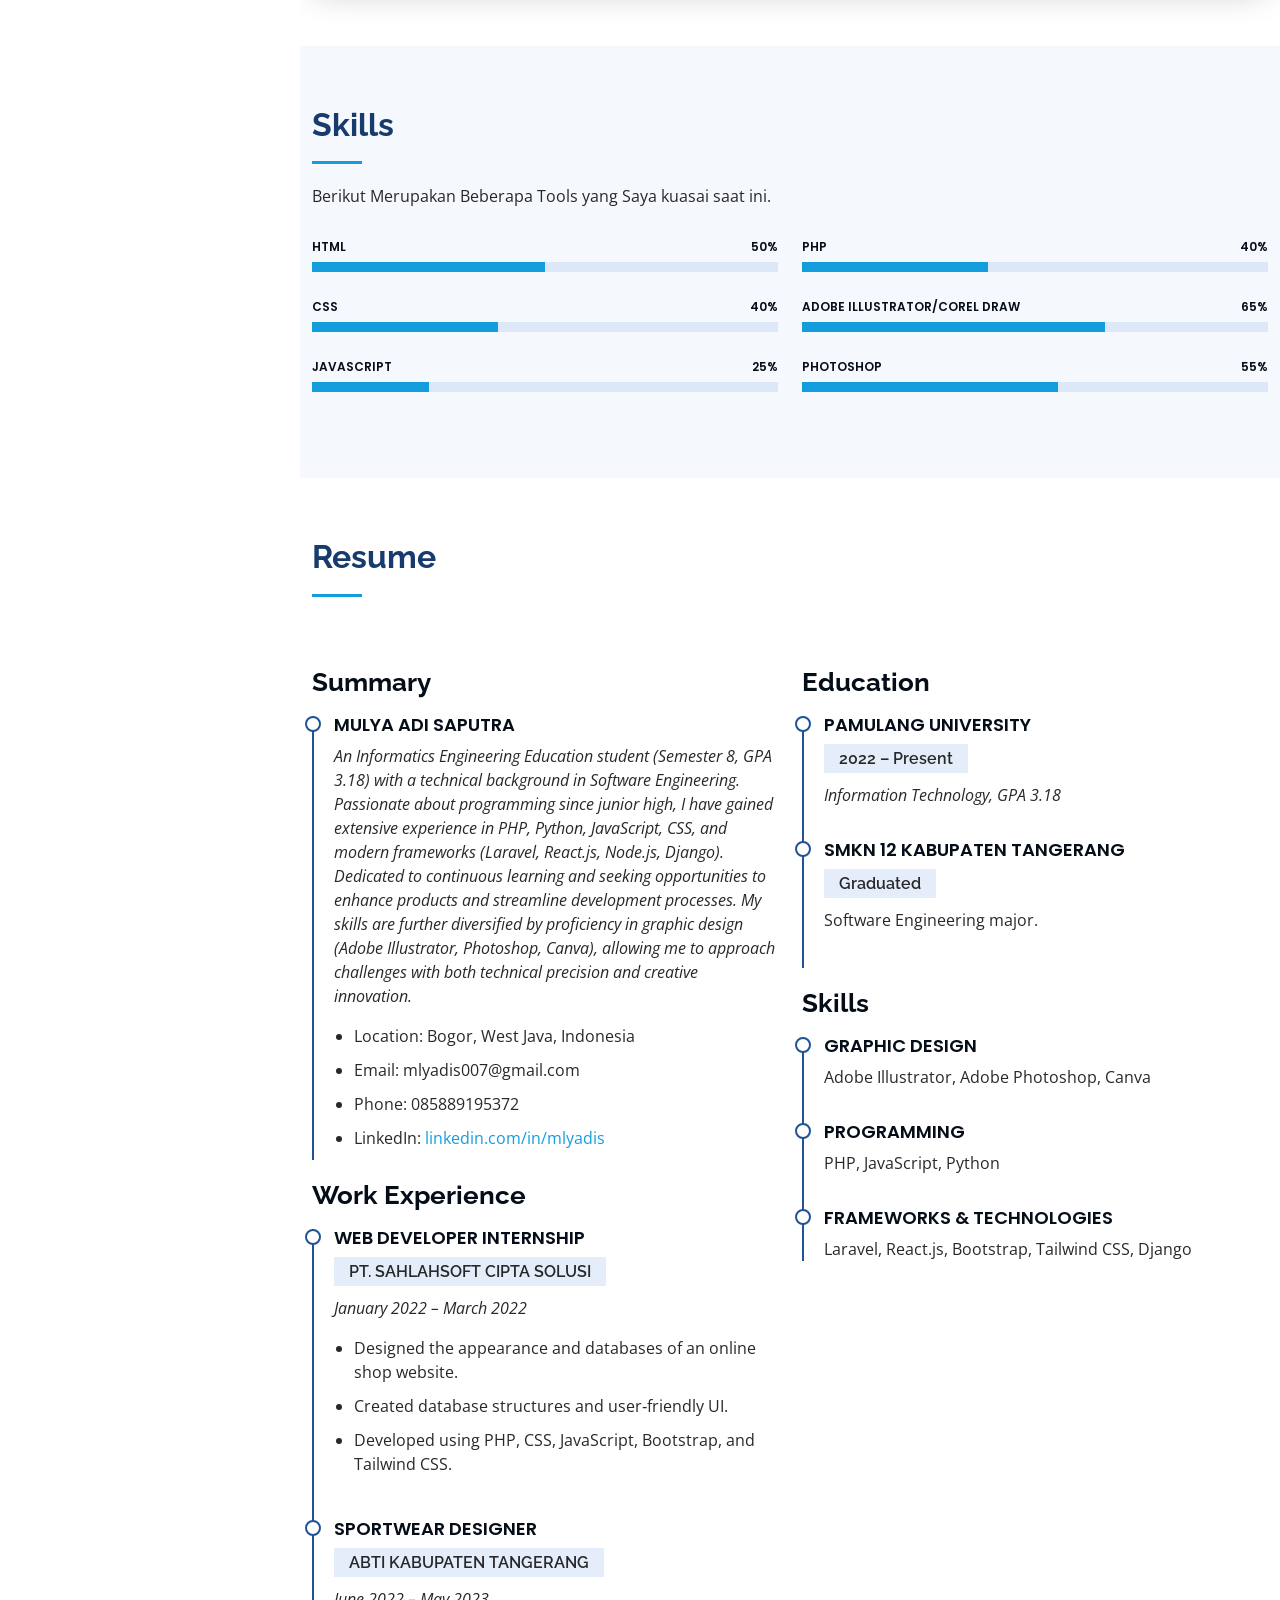
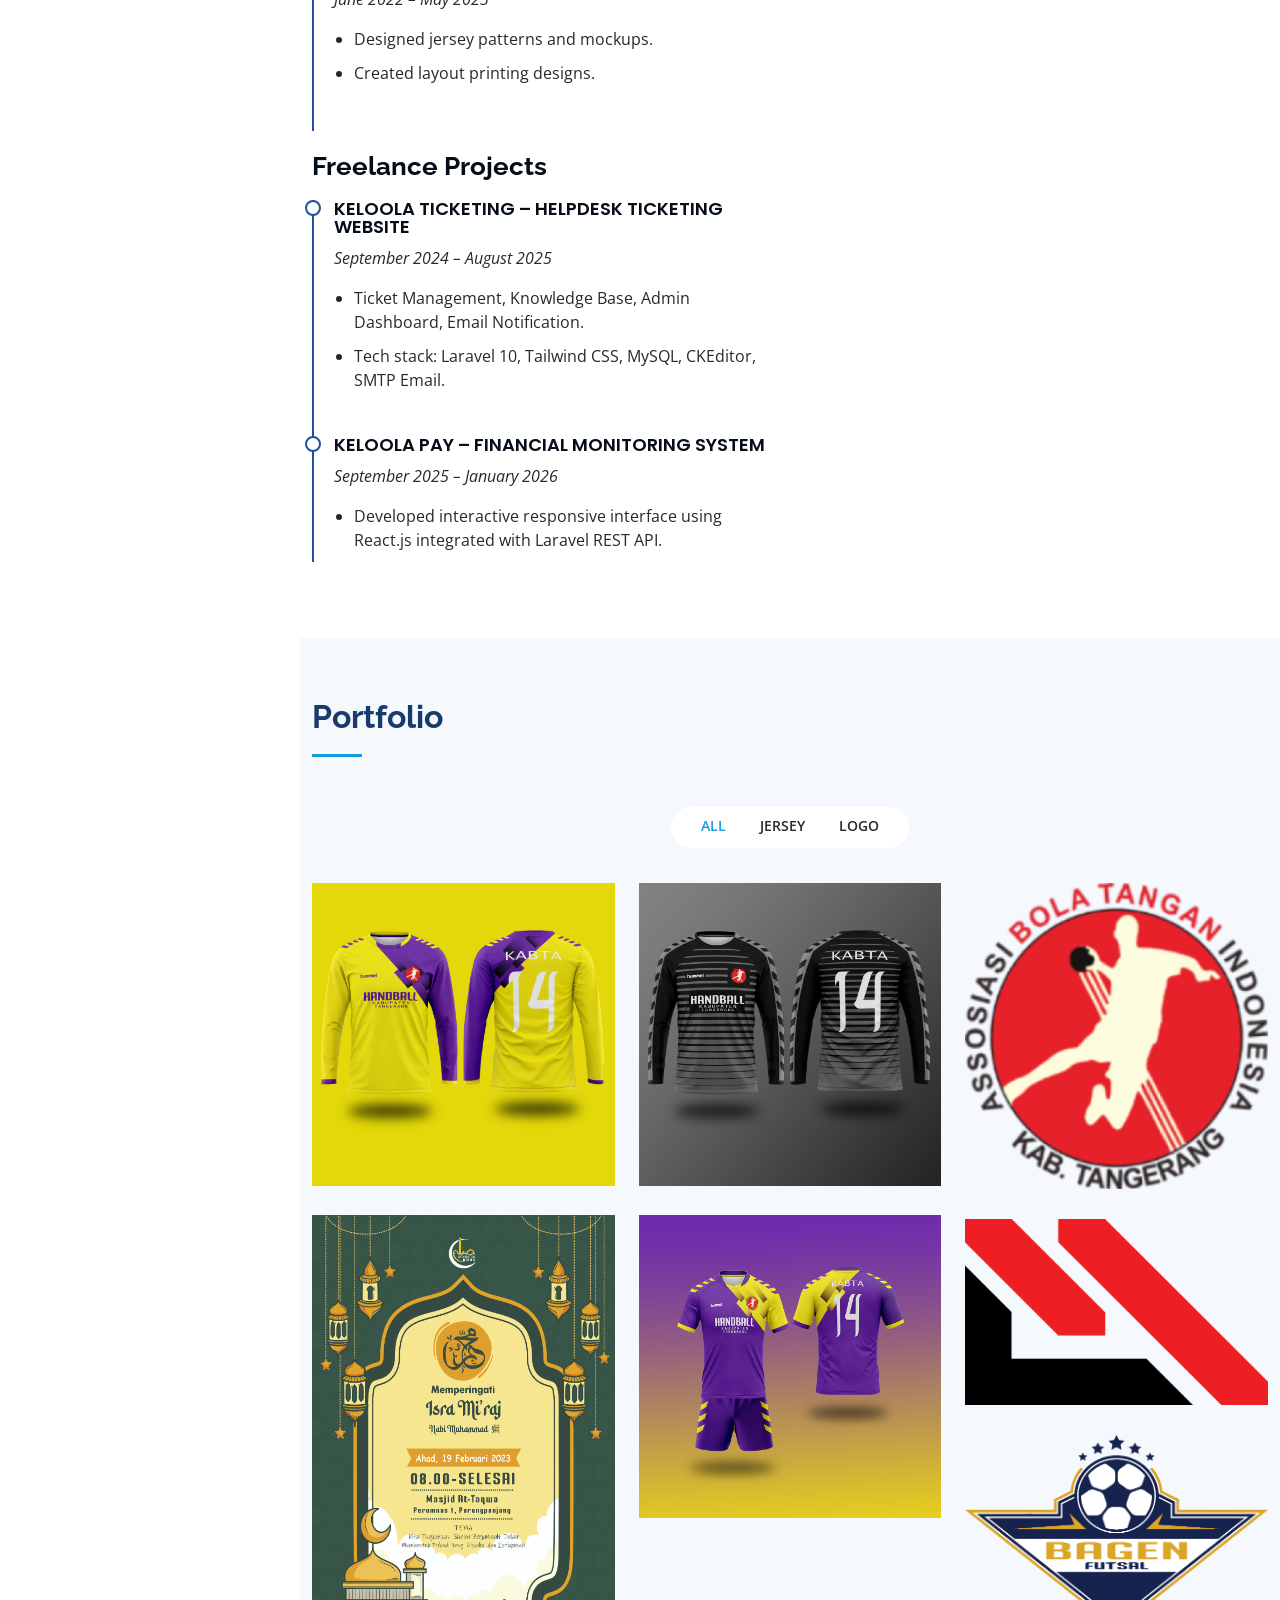
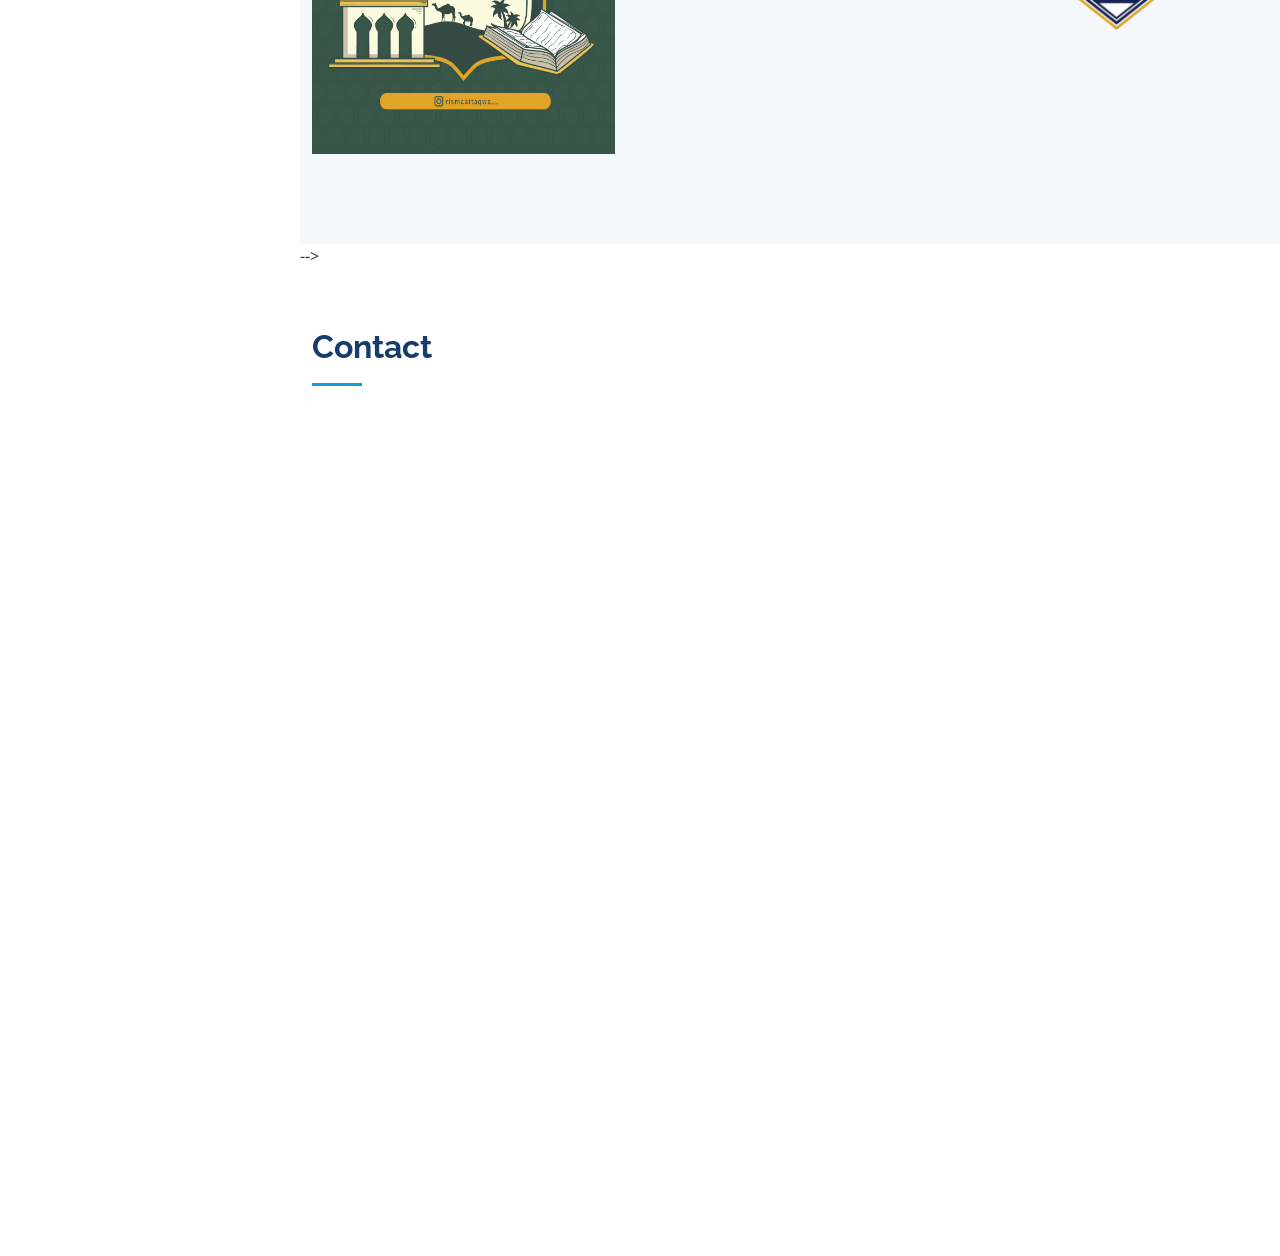
==== commit e66bac18: "menambahkan portofolio" ====
--- a/index.html
+++ b/index.html
@@ -100,17 +100,22 @@
               <h3>Software Engineer &amp; Graphic Designer</h3>
               <p class="fst-italic">
                 An Informatics Engineering Education student (Semester 8, GPA 3.18) with a technical background in
-                Software Engineering. Passionate about programming since junior high, I have gained extensive experience in
+                Software Engineering. Passionate about programming since junior high, I have gained extensive experience
+                in
                 PHP, Python, JavaScript, CSS, and modern frameworks (Laravel, React.js, Node.js, Django). Dedicated to
                 continuous learning and seeking opportunities to enhance products and streamline development processes.
-                My skills are further diversified by proficiency in graphic design (Adobe Illustrator, Photoshop, Canva),
+                My skills are further diversified by proficiency in graphic design (Adobe Illustrator, Photoshop,
+                Canva),
                 allowing me to approach challenges with both technical precision and creative innovation.
               </p>
               <ul class="list-unstyled">
-                <li><i class="bi bi-geo-alt-fill"></i> <strong>Location:</strong> <span>Bogor, West Java, Indonesia</span></li>
+                <li><i class="bi bi-geo-alt-fill"></i> <strong>Location:</strong> <span>Bogor, West Java,
+                    Indonesia</span></li>
                 <li><i class="bi bi-envelope-fill"></i> <strong>Email:</strong> <span>mlyadis007@gmail.com</span></li>
                 <li><i class="bi bi-phone-fill"></i> <strong>Phone:</strong> <span>085889195372</span></li>
-                <li><i class="bi bi-linkedin"></i> <strong>LinkedIn:</strong> <span><a href="https://linkedin.com/in/mlyadis" target="_blank" rel="noopener">linkedin.com/in/mlyadis</a></span></li>
+                <li><i class="bi bi-linkedin"></i> <strong>LinkedIn:</strong> <span><a
+                      href="https://linkedin.com/in/mlyadis" target="_blank"
+                      rel="noopener">linkedin.com/in/mlyadis</a></span></li>
               </ul>
             </div>
           </div>
@@ -402,15 +407,16 @@
             </div>
           </div>
 
-          <!--<div class="col-lg-4 col-md-6 portfolio-item filter-web">
-            <div class="portfolio-wrap">
-              <img src="assets/img/portfolio/portfolio-5.jpg" class="img-fluid" alt="">
-              <div class="portfolio-links">
-                <a href="assets/img/portfolio/portfolio-5.jpg" data-gallery="portfolioGallery" class="portfolio-lightbox" title="Web 2"><i class="bx bx-plus"></i></a>
+          <div class="col-lg-4 col-md-6 portfolio-item filter-web">
+            <div class="portfolio-wrap">
+              <img src="assets/img/portfolio/Post 2-01.jpg" class="img-fluid" alt="">
+              <div class="portfolio-links">
+                <a href="assets/img/portfolio/Post 2-01.jpg" data-gallery="portfolioGallery" class="portfolio-lightbox"
+                  title="Web 2"><i class="bx bx-plus"></i></a>
                 <a href="portfolio-details.html" title="More Details"><i class="bx bx-link"></i></a>
               </div>
             </div>
-          </div>-->
+          </div>
 
           <div class="col-lg-4 col-md-6 portfolio-item filter-app">
             <div class="portfolio-wrap">
@@ -445,38 +451,7 @@
             </div>
           </div>
 
-          
-            <!-- New Portfolio Items -->
-            <div class="col-lg-4 col-md-6 portfolio-item filter-app">
-              <div class="portfolio-wrap">
-                <img src="assets/img/portfolio/sanlat.png" class="img-fluid" alt="Sanlat">
-                <div class="portfolio-links">
-                  <a href="assets/img/portfolio/sanlat.png" data-gallery="portfolioGallery" class="portfolio-lightbox" title="Sanlat Project"><i class="bx bx-plus"></i></a>
-                  <a href="portfolio-sanlat.html" title="More Details"><i class="bx bx-link"></i></a>
-                </div>
-              </div>
-            </div>
-
-            <div class="col-lg-4 col-md-6 portfolio-item filter-app">
-              <div class="portfolio-wrap">
-                <img src="assets/img/portfolio/Post 2-01.jpg" class="img-fluid" alt="Post 2-01">
-                <div class="portfolio-links">
-                  <a href="assets/img/portfolio/Post 2-01.jpg" data-gallery="portfolioGallery" class="portfolio-lightbox" title="Post 2-01"><i class="bx bx-plus"></i></a>
-                  <a href="portfolio-post2-01.html" title="More Details"><i class="bx bx-link"></i></a>
-                </div>
-              </div>
-            </div>
-
-            <div class="col-lg-4 col-md-6 portfolio-item filter-app">
-              <div class="portfolio-wrap">
-                <img src="assets/img/portfolio/maulid_banner.jpg" class="img-fluid" alt="Maulid Banner">
-                <div class="portfolio-links">
-                  <a href="assets/img/portfolio/maulid_banner.jpg" data-gallery="portfolioGallery" class="portfolio-lightbox" title="Maulid Banner"><i class="bx bx-plus"></i></a>
-                  <a href="portfolio-maulid.html" title="More Details"><i class="bx bx-link"></i></a>
-                </div>
-              </div>
-            </div>
-
+          <!--<div class="col-lg-4 col-md-6 portfolio-item filter-web">
             <div class="portfolio-wrap">
               <img src="assets/img/portfolio/portfolio-9.jpg" class="img-fluid" alt="">
               <div class="portfolio-links">
